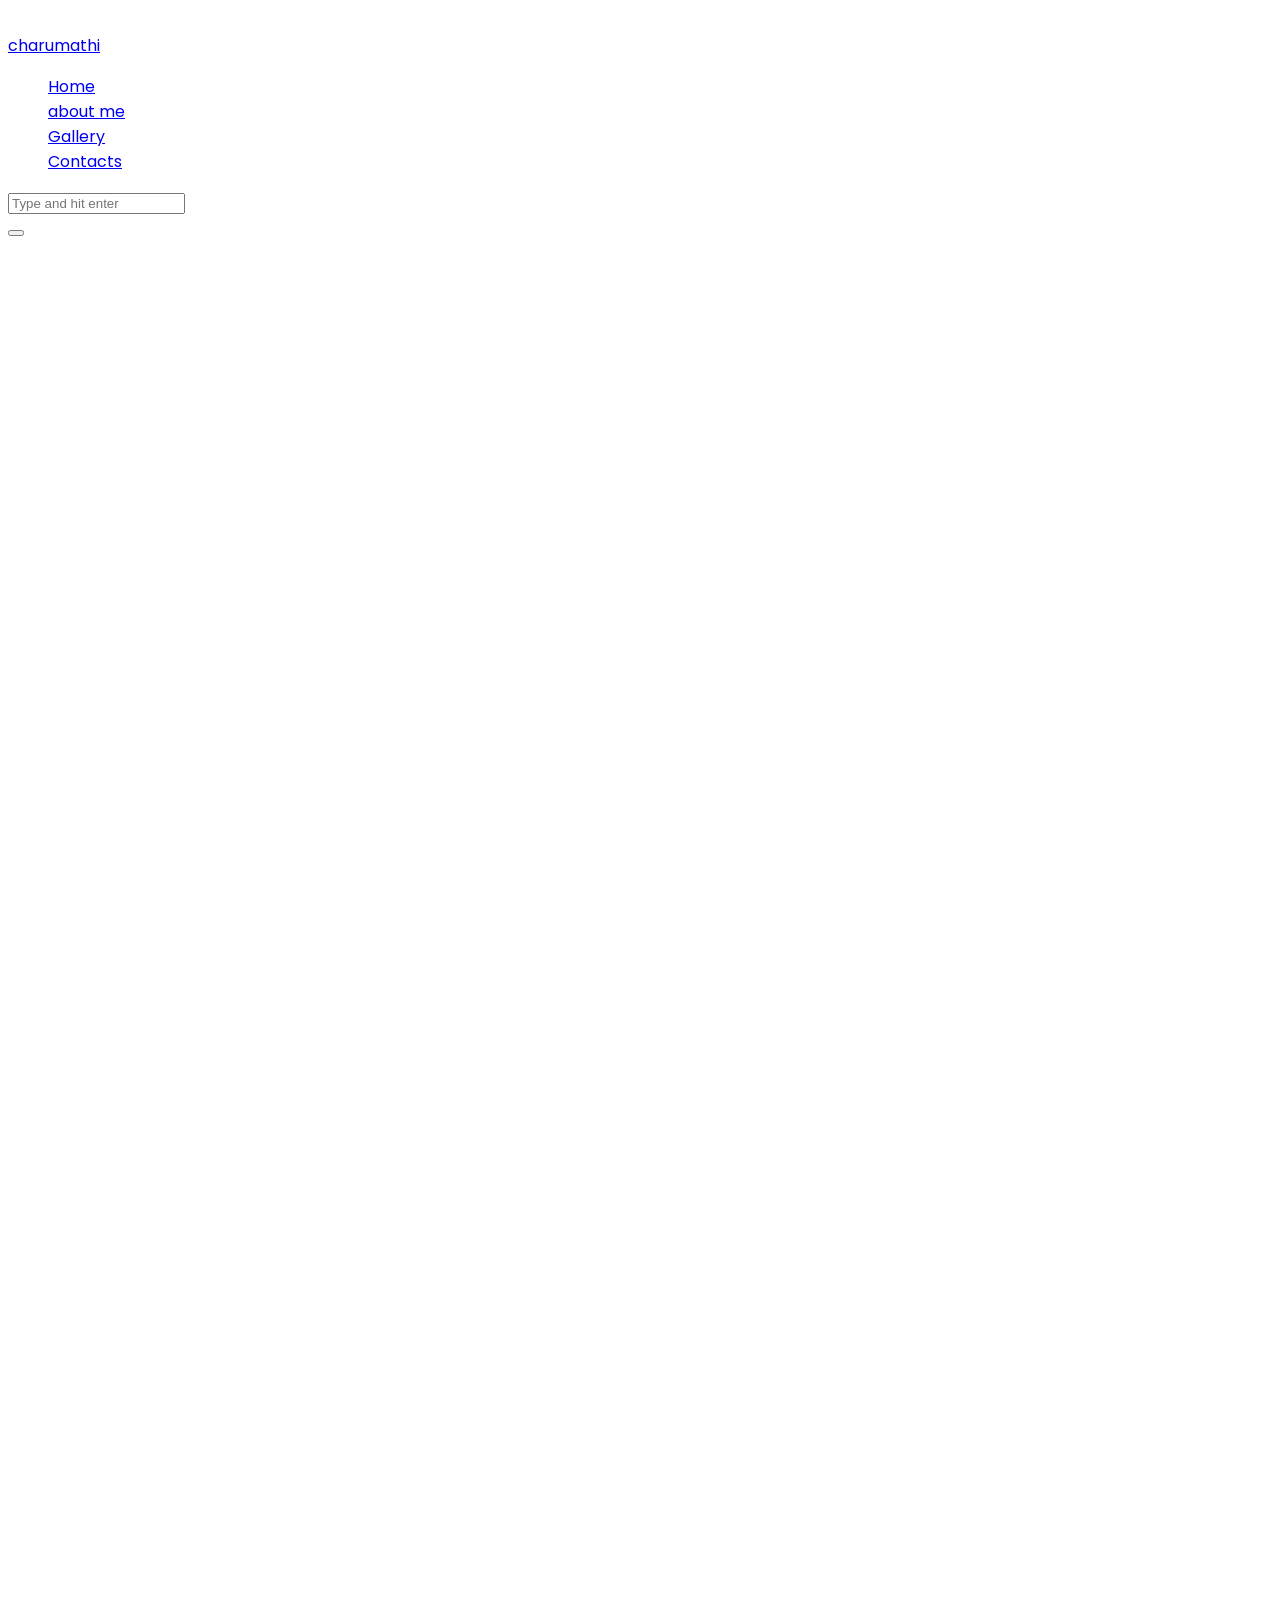
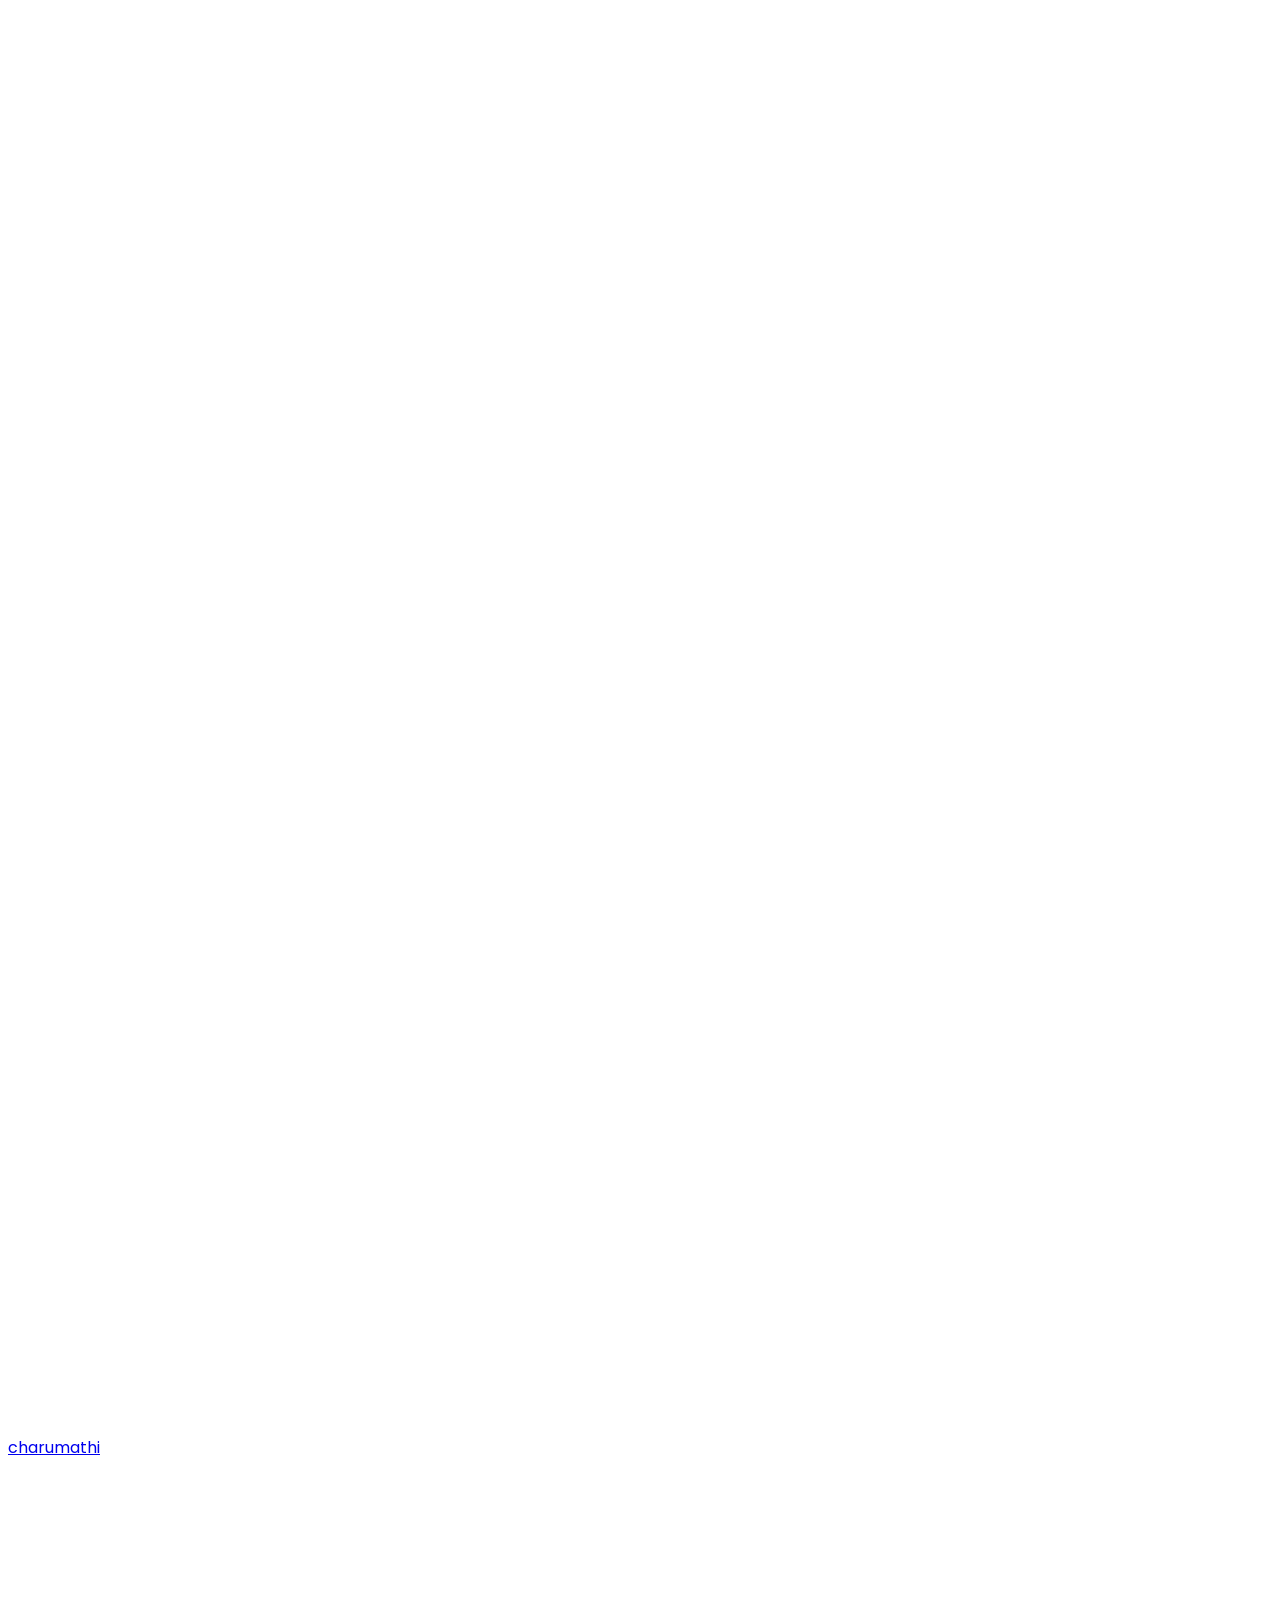
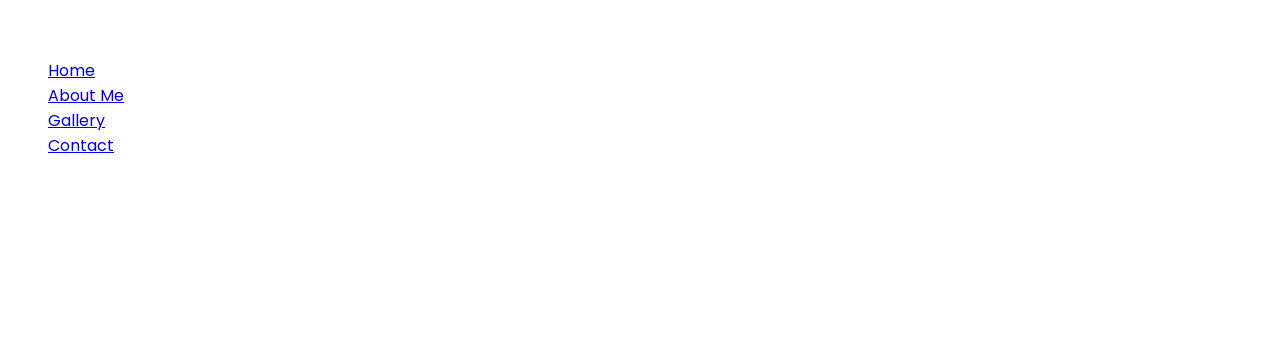
==== about.html @ 085cdea9 "Add files via upload" ====
<!doctype html>
<html lang="en-US">


<!-- Mirrored from promo-theme.com/mato/about-me/ by HTTrack Website Copier/3.x [XR&CO'2014], Mon, 19 Jun 2023 06:17:48 GMT -->
<!-- Added by HTTrack --><meta http-equiv="content-type" content="text/html;charset=UTF-8" /><!-- /Added by HTTrack -->
<head>
  <meta charset="UTF-8">
  <meta name="viewport" content="width=device-width, initial-scale=1">
  <link rel="profile" href="http://gmpg.org/xfn/11">

  <title>About Me &#8211; Mato</title>
<link rel='dns-prefetch' href='http://fonts.googleapis.com/' />
<link rel='dns-prefetch' href='http://s.w.org/' />
<link rel='preconnect' href='https://fonts.gstatic.com/' crossorigin />
<link rel="alternate" type="application/rss+xml" title="Mato &raquo; Feed" href="../feed/index.html" />
<link rel="alternate" type="application/rss+xml" title="Mato &raquo; Comments Feed" href="../comments/feed/index.html" />
		<script>
			window._wpemojiSettings = {"baseUrl":"https:\/\/s.w.org\/images\/core\/emoji\/13.0.1\/72x72\/","ext":".png","svgUrl":"https:\/\/s.w.org\/images\/core\/emoji\/13.0.1\/svg\/","svgExt":".svg","source":{"concatemoji":"https:\/\/promo-theme.com\/mato\/wp-includes\/js\/wp-emoji-release.min.js?ver=5.6.11"}};
			!function(e,a,t){var n,r,o,i=a.createElement("canvas"),p=i.getContext&&i.getContext("2d");function s(e,t){var a=String.fromCharCode;p.clearRect(0,0,i.width,i.height),p.fillText(a.apply(this,e),0,0);e=i.toDataURL();return p.clearRect(0,0,i.width,i.height),p.fillText(a.apply(this,t),0,0),e===i.toDataURL()}function c(e){var t=a.createElement("script");t.src=e,t.defer=t.type="text/javascript",a.getElementsByTagName("head")[0].appendChild(t)}for(o=Array("flag","emoji"),t.supports={everything:!0,everythingExceptFlag:!0},r=0;r<o.length;r++)t.supports[o[r]]=function(e){if(!p||!p.fillText)return!1;switch(p.textBaseline="top",p.font="600 32px Arial",e){case"flag":return s([127987,65039,8205,9895,65039],[127987,65039,8203,9895,65039])?!1:!s([55356,56826,55356,56819],[55356,56826,8203,55356,56819])&&!s([55356,57332,56128,56423,56128,56418,56128,56421,56128,56430,56128,56423,56128,56447],[55356,57332,8203,56128,56423,8203,56128,56418,8203,56128,56421,8203,56128,56430,8203,56128,56423,8203,56128,56447]);case"emoji":return!s([55357,56424,8205,55356,57212],[55357,56424,8203,55356,57212])}return!1}(o[r]),t.supports.everything=t.supports.everything&&t.supports[o[r]],"flag"!==o[r]&&(t.supports.everythingExceptFlag=t.supports.everythingExceptFlag&&t.supports[o[r]]);t.supports.everythingExceptFlag=t.supports.everythingExceptFlag&&!t.supports.flag,t.DOMReady=!1,t.readyCallback=function(){t.DOMReady=!0},t.supports.everything||(n=function(){t.readyCallback()},a.addEventListener?(a.addEventListener("DOMContentLoaded",n,!1),e.addEventListener("load",n,!1)):(e.attachEvent("onload",n),a.attachEvent("onreadystatechange",function(){"complete"===a.readyState&&t.readyCallback()})),(n=t.source||{}).concatemoji?c(n.concatemoji):n.wpemoji&&n.twemoji&&(c(n.twemoji),c(n.wpemoji)))}(window,document,window._wpemojiSettings);
		</script>
		<style>
img.wp-smiley,
img.emoji {
	display: inline !important;
	border: none !important;
	box-shadow: none !important;
	height: 1em !important;
	width: 1em !important;
	margin: 0 .07em !important;
	vertical-align: -0.1em !important;
	background: none !important;
	padding: 0 !important;
}
</style>
	<link rel='stylesheet' id='wp-block-library-css'  href='css/style.minfd54.css' media='all' />
<link rel='stylesheet' id='wc-block-vendors-style-css'  href='css/vendors-stylecce7.css' media='all' />
<link rel='stylesheet' id='wc-block-style-css'  href='css/stylecce7.css' media='all' />
<link rel='stylesheet' id='contact-form-7-css'  href='css/styles91d5.css' media='all' />
<style id='woocommerce-inline-inline-css'>
.woocommerce form .form-row .required { visibility: visible; }
</style>
<link rel='stylesheet' id='mato-icons-css'  href='css/iconfontfd54.css' media='all' />
<link rel='stylesheet' id='js_composer_front-css'  href='css/js_composer.min31dc.css' media='all' />
<link rel="preload" as="style" href="https://fonts.googleapis.com/css?family=Poppins:300,400,500,600,700&amp;display=swap&amp;ver=1591188280" />
<link rel="stylesheet" href="https://fonts.googleapis.com/css?family=Poppins:300,400,500,600,700&amp;display=swap&amp;ver=1591188280" media="print" onload="this.media='all'"><noscript>
<link rel="stylesheet" href="https://fonts.googleapis.com/css?family=Poppins:300,400,500,600,700&amp;display=swap&amp;ver=1591188280" /></noscript>
<link rel='stylesheet' id='fontawesome-css'  href='css/fontawesome.minfd54.css' media='all' />
<link rel='stylesheet' id='mato-style-css'  href='css/stylefd54.css' media='all' />
<link rel='stylesheet' id='mato-main-style-css'  href='css/mainfd54.css' media='all' />
<link rel='stylesheet' id='woocommerce-general-css'  href='css/woocommercefd54.css' media='all' />
<link rel='stylesheet' id='woocommerce-layout-css'  href='css/woocommerce-layoutfd54.css' media='all' />
<link rel='stylesheet' id='woocommerce-smallscreen-css'  href='css/woocommerce-smallscreenfd54.css' media='all' />
<link rel='stylesheet' id='select2-css'  href='css/select2fd54.css' media='all' />
<link rel='stylesheet' id='photoswipe-css'  href='css/photoswipe.css' media='all' />
<link rel='stylesheet' id='pt-addons-css'  href='css/pt-addonsfd54.css' media='all' />
<script src='js/jquery-1.12.4.minb8ff.js' id='jquery-core-js'></script>
<script src='js/jquery-migrate.min330a.js' id='jquery-migrate-js'></script>
<script id='cookie-law-info-js-extra'>
/* <![CDATA[ */
var Cli_Data = {"nn_cookie_ids":[],"cookielist":[],"non_necessary_cookies":{"necessary":[],"non-necessary":[]},"ccpaEnabled":"","ccpaRegionBased":"","ccpaBarEnabled":"","ccpaType":"gdpr","js_blocking":"","custom_integration":"","triggerDomRefresh":""};
var cli_cookiebar_settings = {"animate_speed_hide":"500","animate_speed_show":"500","background":"#FFF","border":"#b1a6a6c2","border_on":"","button_1_button_colour":"#000","button_1_button_hover":"#000000","button_1_link_colour":"#fff","button_1_as_button":"1","button_1_new_win":"","button_2_button_colour":"#333","button_2_button_hover":"#292929","button_2_link_colour":"#444","button_2_as_button":"","button_2_hidebar":"","button_3_button_colour":"#000","button_3_button_hover":"#000000","button_3_link_colour":"#fff","button_3_as_button":"1","button_3_new_win":"","button_4_button_colour":"#000","button_4_button_hover":"#000000","button_4_link_colour":"#fff","button_4_as_button":"1","font_family":"inherit","header_fix":"","notify_animate_hide":"1","notify_animate_show":"","notify_div_id":"#cookie-law-info-bar","notify_position_horizontal":"right","notify_position_vertical":"bottom","scroll_close":"","scroll_close_reload":"","accept_close_reload":"","reject_close_reload":"","showagain_tab":"","showagain_background":"#fff","showagain_border":"#000","showagain_div_id":"#cookie-law-info-again","showagain_x_position":"100px","text":"#000","show_once_yn":"","show_once":"10000","logging_on":"","as_popup":"","popup_overlay":"1","bar_heading_text":"","cookie_bar_as":"banner","popup_showagain_position":"bottom-right","widget_position":"left"};
var log_object = {"ajax_url":"https:\/\/promo-theme.com\/mato\/wp-admin\/admin-ajax.php"};
/* ]]> */
</script>
<script src='js/jquery.blockUI.min44fd.js' id='jquery-blockui-js'></script>
<script id='wc-add-to-cart-js-extra'>
/* <![CDATA[ */
var wc_add_to_cart_params = {"ajax_url":"\/mato\/wp-admin\/admin-ajax.php","wc_ajax_url":"\/mato\/?wc-ajax=%%endpoint%%","i18n_view_cart":"View cart","cart_url":"https:\/\/promo-theme.com\/mato\/cart\/","is_cart":"","cart_redirect_after_add":"no"};
/* ]]> */
</script>
<script src='js/add-to-cart.minaead.js' id='wc-add-to-cart-js'></script>
<script src='js/woocommerce-add-to-cart31dc.js' id='vc_woocommerce-add-to-cart-js-js'></script>
<script id='zilla-likes-js-extra'>
/* <![CDATA[ */
var zilla_likes = {"ajaxurl":"https:\/\/promo-theme.com\/mato\/wp-admin\/admin-ajax.php"};
/* ]]> */
</script>
<script src='js/zilla-likesfd54.js' id='zilla-likes-js'></script>
<link rel="https://api.w.org/" href="json/index.html" />
<link rel="alternate" type="application/json" href="json/551.json" /><link rel="EditURI" type="application/rsd+xml" title="RSD" href="../xmlrpc0db0.php?rsd" />
<link rel="wlwmanifest" type="application/wlwmanifest+xml" href="json/wlwmanifest.xml" /> 
<meta name="generator" content="WordPress 5.6.11" />
<meta name="generator" content="WooCommerce 5.0.3" />
<link rel="canonical" href="index.html" />
<link rel='shortlink' href='../indexa379.html?p=575' />
<link rel="alternate" type="application/json+oembed" href="json/embed6490.json" />
<link rel="alternate" type="text/xml+oembed" href="json/embed17ae?url=https%3A%2F%2Fpromo-theme.com%2Fmato%2Fabout-me%2F&amp;format=xml" />
<meta name="framework" content="Redux 4.1.24" />	<noscript><style>.woocommerce-product-gallery{ opacity: 1 !important; }</style></noscript>
				<script>
				var cli_flush_cache = true;
			</script>
<meta name="generator" content="Powered by WPBakery Page Builder - drag and drop page builder for WordPress."/>
<style id="mato_theme-dynamic-css" title="dynamic-css" class="redux-options-output">.site-header .site-logo{width:52px;}body{font-family:Poppins;font-weight:400;font-style:normal;color:#fff;font-size:16px;font-display:swap;}h1, .h1{font-family:Poppins;font-weight:700;font-style:normal;font-size:60px;font-display:swap;}h2, .h2{font-family:Poppins;font-weight:700;font-style:normal;font-size:48px;font-display:swap;}h3, .h3{font-family:Poppins;font-weight:700;font-style:normal;font-size:36px;font-display:swap;}h4, .h4{font-family:Poppins;font-weight:700;font-style:normal;font-size:30px;font-display:swap;}h5, .h5{font-family:Poppins;font-weight:700;font-style:normal;font-size:24px;font-display:swap;}h6, .h6{font-family:Poppins;font-weight:700;font-style:normal;font-size:18px;font-display:swap;}.site-footer .site-logo{width:54px;}</style><style data-type="vc_shortcodes-custom-css">.vc_custom_1557731367976{padding-top: 80px !important;padding-bottom: 30px !important;}.vc_custom_1557731499313{background-image: url(../wp-content/uploads/2019/04/bg21e35.jpg?id=39) !important;}.vc_custom_1557732310868{padding-top: 50px !important;padding-bottom: 80px !important;}.vc_custom_1557730326086{margin-top: 0px !important;margin-bottom: 0px !important;}.vc_custom_1557730420836{margin-top: 0px !important;margin-bottom: 0px !important;}.vc_custom_1557731286059{margin-top: 30px !important;margin-bottom: 45px !important;}.vc_custom_1557731626256{padding-top: 0px !important;}.vc_custom_1557731927738{margin-top: -35px !important;margin-bottom: 45px !important;}</style><noscript><style> .wpb_animate_when_almost_visible { opacity: 1; }</style></noscript></head>

<body class="page-template page-template-template-landing page-template-template-landing-php page page-id-575 theme-mato woocommerce-no-js dark-scheme preloader-true header-container header-light header-logo-left header-space-false right-click-disable-false popup-download-link-true mobile-images-false project-image-download-false custom-cursor-false unknown windows wpb-js-composer js-comp-ver-6.6.0 vc_responsive">
  <svg class="hidden" width="0" height="0">
    <symbol id="dotted-circle" viewBox="0 0 120 120" xmlns="http://www.w3.org/2000/svg">
      <circle id="layer-name" cx="60" cy="60"  r="58"/>
    </symbol>
  </svg>
  <div id="page" >
          <div class="preloader-area">
        <div class="preloader-folding-cube">
          <div class="preloader-cube1 preloader-cube"></div>
          <div class="preloader-cube2 preloader-cube"></div>
          <div class="preloader-cube4 preloader-cube"></div>
          <div class="preloader-cube3 preloader-cube"></div>
        </div>
      </div>
	  <div class="site-header light-color">
        <div class="container">
          <div class="row align-items-center justify-content-between">
            <div class="logo-block col-auto">
              <div class="site-logo"><a class="navbar-brand" href="index.html">charumathi </a></div>
            </div>
            <div class="right col-auto">
                              <nav class="navigation visible_menu">
                  <ul id="menu-navigation" class="menu">
					<li id="menu-item-602" class="menu-item menu-item-type-custom menu-item-object-custom menu-item-home menu-item-has-children menu-item-602"><a href="index.html" aria-current="page"><span>Home</span></a>
                    </li>
                    <li id="menu-item-630" class="menu-item menu-item-type-custom menu-item-object-custom menu-item-has-children current-menu-item current_page_item menu-item-630"><a href="about.html" aria-current="page"><span>about me</span></a>
                    </li>
                    <li id="menu-item-632" class="menu-item menu-item-type-custom menu-item-object-custom menu-item-has-children menu-item-632"><a href="gallery.html"><span>Gallery</span></a>
                    </li>
                    <li id="menu-item-637" class="menu-item menu-item-type-custom menu-item-object-custom menu-item-has-children menu-item-637"><a href="contact.html"><span>Contacts</span></a>
                    </li>
                  </ul>                         
				              </nav>
                <div class="nav-butter visible_menu" data-magic-cursor="link-small"><span></span><span></span><span></span></div>
                          </div>
          </div>
        </div>
      </div>
          <div class="search-popup">
        <div class="close essential-set-multiply"></div>
        <div class="form-block"><form role="search" method="get" class="searchform" action="https://promo-theme.com/mato/" >
  <div><input type="text" value="" placeholder="Type and hit enter" name="s" class="input" /></div>
  <button type="submit" class="searchsubmit" value=""><i class="base-icon-magnifying-glass"></i></button>
</form></div>
      </div>
    
    <div class="header-space"></div>
      <main class="main-container">
      <div class="container">

        <div data-vc-full-width="true" data-vc-full-width-init="false" class="vc_row wpb_row vc_row-fluid vc_custom_1557731367976 vc_row-5cd91301e00f7 vc_row-o-full-height vc_row-o-columns-middle vc_row-flex">
    <div class="bg-overlay">
                        <div class="image" data-parallax="true" style="background-image: url(uploads/bg31.jpeg)" data-position-y="center" data-speed="0.8"></div>
                            </div>

    <div class="wpb_column vc_column_container vc_col-sm-12 vc_row-64904009d052c"><div class="vc_column-inner "><div class="wpb_wrapper">      <div class="heading-block heading-5cd913fe07ec0 tal h-h1 vc_custom_1557730326086">
                  <h1 class="h"><span>Charumathi</span></h1>
              </div>
          <div class="heading-block heading-5cd9145db03d0 tal h-h2 vc_custom_1557730420836">
                  <h2 class="h">Theater and Film Actor</h2>
              </div>
              
        <div class="vc_row wpb_row vc_inner vc_row-fluid"><div class="wpb_column vc_column_container vc_col-sm-12 vc_col-lg-6 vc_col-md-8"><div class="vc_column-inner"><div class="wpb_wrapper">    <div class="num-box-items num-box-5cd91568aefa7 row">
          <div class="num-box num-box-item-5cd914ce4505a  col-12 col-md-4">
      <div class="number">
        24              </div>
              <div class="title">Age</div>
          </div>
		  <div class="num-box num-box-item-5cd914e26f16c  col-12 col-md-4">
			<div class="number">
			  69</div>
					<div class="title">Weight</div>
				</div>
        <div class="num-box num-box-item-5cd914da71114  col-12 col-md-4">
      <div class="number">
        5.10           </div>
              <div class="title">Height</div>
          </div>
        
        </div>
    </div></div></div></div></div></div></div></div><div class="vc_row-full-width vc_clearfix"></div><div data-vc-full-width="true" data-vc-full-width-init="false" class="vc_row wpb_row vc_row-fluid vc_custom_1557731499313 vc_row-5cd9186f054c6 vc_row-has-fill">
    <div class="bg-overlay">
              <div class="color"></div>
          </div>

    <div class="wpb_column vc_column_container vc_col-sm-12 vc_row-5cd9192671473"><div class="vc_column-inner vc_custom_1557731626256"><div class="wpb_wrapper">							<div class="portfolio-carousel-style2 portfolio-5cd918d6add2f vc_custom_1557731927738 popup-gallery">
					<div class="content">
													<div class="heading-block">
								<h3 class="h">My List<br />
Of Films<br />
&amp; Plays</h3>
							</div>
													<div class="nav">
								<div class="prev base-icon-back" data-magic-cursor="link-small"></div>
								<div class="next base-icon-next-1" data-magic-cursor="link-small"></div>
							</div>
											</div>
					<div class="slider-block swiper-container">
						<div class="swiper-wrapper">
									<article class=" category-action-movie popup-item swiper-slide">
			<div class="portfolio-item post-357 fw-portfolio type-fw-portfolio status-publish has-post-thumbnail hentry fw-portfolio-category-action-movie">
				<div class="img-block">
											<div class="img" style="background-image: url(uploads/poster2.jpg)"></div>
									</div>
				<div class="content">
					<h5 class="h">Kadhal Kanna</h5>
					<div class="meta">2020, Lead Role</div>
				</div>
				</div>
		</article>
				<article class=" category-action-movie popup-item swiper-slide">
			<div class="portfolio-item post-361 fw-portfolio type-fw-portfolio status-publish has-post-thumbnail hentry fw-portfolio-category-action-movie">
				<div class="img-block">
											<div class="img" style="background-image: url(uploads/poster1.jpg)"></div>
									</div>
				<div class="content">
					<h5 class="h">Rage</h5>
					<div class="meta">2020, Lead Role</div>
				</div>			</div>
		</article>
				<article class=" category-drama popup-item swiper-slide">
			<div class="portfolio-item post-363 fw-portfolio type-fw-portfolio status-publish has-post-thumbnail hentry fw-portfolio-category-drama">
				<div class="img-block">
											<div class="img" style="background-image: url(uploads/poster3.jpg)"></div>
									</div>
				<div class="content">
					<h5 class="h">Kannodu Pesava</h5>
					<div class="meta">2023, Lead Role</div>
				</div>
				</div>
		</article>
				<article class=" category-historical-film popup-item swiper-slide">
			<div class="portfolio-item post-365 fw-portfolio type-fw-portfolio status-publish has-post-thumbnail hentry fw-portfolio-category-historical-film">
				<div class="img-block">
											<div class="img" style="background-image: url(uploads/poster4.jpg)"></div>
									</div>
				<div class="content">
					<h5 class="h">Aaha Kalyanam</h5>
					<div class="meta">2023, Personal Assistant</div>
				</div>
				</div>
		</article>
				<article class=" category-drama popup-item swiper-slide">
			<div class="portfolio-item post-367 fw-portfolio type-fw-portfolio status-publish has-post-thumbnail hentry fw-portfolio-category-drama">
				<div class="img-block">
											<div class="img" style="background-image: url(uploads/poster5.jpg)"></div>
									</div>
				<div class="content">
					<h5 class="h">Eeramana Rojave 2</h5>
					<div class="meta">2023, Friend Role</div>
				</div>
				</div>
		</article>
				<article class=" category-historical-film popup-item swiper-slide">
			<div class="portfolio-item post-370 fw-portfolio type-fw-portfolio status-publish has-post-thumbnail hentry fw-portfolio-category-historical-film">
				<div class="img-block">
											<div class="img" style="background-image: url(uploads/poster6.jpg)"></div>
									</div>
				<div class="content">
					<h5 class="h">Pudhu Pudhu Arthangal</h5>
					<div class="meta">2022, Friend Role</div>
				</div>
				</div>
		</article>
		<article class=" category-historical-film popup-item swiper-slide">
			<div class="portfolio-item post-370 fw-portfolio type-fw-portfolio status-publish has-post-thumbnail hentry fw-portfolio-category-historical-film">
				<div class="img-block">
											<div class="img" style="background-image: url(uploads/poster7.jpg)"></div>
									</div>
				<div class="content">
					<h5 class="h">Kanmani Anbodu Kadhalan</h5>
					<div class="meta">2021, Friend Role</div>
				</div>
				</div>
		</article>
								</div>
					</div>
				</div>
						</div></div></div></div><div class="vc_row-full-width vc_clearfix"></div><div class="vc_row wpb_row vc_row-fluid vc_custom_1557732310868 vc_row-5cd91bd136ebc"><div class="wpb_column vc_column_container vc_col-sm-12 vc_row-64904009d55e3"><div class="vc_column-inner "><div class="wpb_wrapper">    <div class="testimonials-block testimonials-items-5cd91b3c29741 testimonials-block-style4">
              <div class="prev base-icon-back" data-magic-cursor="link-small"></div>
        <div class="next base-icon-next-1" data-magic-cursor="link-small"></div>
            <div class="swiper-container" data-magic-cursor="link-w-text" data-magic-cursor-text="Drag">
        <div class="swiper-wrapper">
              <div class="testimonials-item swiper-slide testimonials-item-5cd91b506ddf3">
                        <blockquote>There's nothing more boring than unintelligent actors, because all they have to talk about is themselves and acting. There have to be other things.</blockquote>
          </div>
        <div class="testimonials-item swiper-slide testimonials-item-5ee8603f6836a">
                        <blockquote>All an actor has is their blind faith that they are who they say they are today, in any scene.</blockquote>
          </div>
        <div class="testimonials-item swiper-slide testimonials-item-5ee8604358251">
                        <blockquote>With any part you play, there is a certain amount of yourself in it. There has to be, otherwise, it’s just not acting. It’s lying.</blockquote>
          </div>
            </div>
      </div>
    </div>
    </div></div></div></div><div data-vc-full-width="true" data-vc-full-width-init="false" data-vc-stretch-content="true" class="vc_row wpb_row vc_row-fluid vc_row-5cd91d0a2b257 vc_row-no-padding"><div class="wpb_column vc_column_container vc_col-sm-12 vc_row-64904009d5f7f"><div class="vc_column-inner "><div class="wpb_wrapper">    <div class="video-block video-block-5cd91c4788e32 fix-height light-color" style="height: 545px;">
      
    <div class="bg-overlay">
                        <div class="image" data-parallax="true" style="background-image: url(uploads/about2.JPG)" data-position-y="center" data-speed="0.2"></div>
                                <div class="color"></div>
          </div>
    </div>
    </div></div></div></div><div class="vc_row-full-width vc_clearfix"></div>

      </div>
    </main>
        <footer class="site-footer">
      <div class="container">
        <div class="row">
          <div class="col-12 col-sm-6 col-md-4 col-lg-4">
            <div class="site-logo"><a class="navbar-brand" href="index.html">charumathi </a></div>
                          <div id="black-studio-tinymce-2" class="widget widget_black_studio_tinymce"><div class="textwidget"><p style="margin-top: 0; font-size: 14px; line-height: 24px; max-width: 325px">I need to go were people are serious about acting.</p>
</div></div><div class="social-links-widget widget"><div class="social-links"><a href="https://www.facebook.com/charu.sakthivel.7" target="_self"><i class="fab fa-facebook-f"></i></a><a href="https://www.instagram.com/_charu__sakthivel/" target="_self"><i class="fab fa-instagram"></i></a></div></div>                          <div class="copyright">© Developed by Hariharasuthan</div>
                      </div>
                      <div class="col-12 col-sm-6 col-md-4 col-lg-2">
						<div id="nav_menu-2" class="widget widget_nav_menu"><h6 class="widget-title">Links</h6><div class="menu-footer-links-1-container"><ul id="menu-footer-links-1" class="menu">
							<li id="menu-item-1364" class="menu-item menu-item-type-post_type menu-item-object-page menu-item-630"><a href="index.html">Home</a></li>
							<li id="menu-item-1363" class="menu-item menu-item-type-post_type menu-item-object-page  current-menu-ancestor current-menu-parent menu-item-has-children menu-item-1363"><a href="about.html">About Me</a></li>
			<li id="menu-item-1363" class="menu-item menu-item-type-post_type menu-item-object-page menu-item-1363"><a href="gallery.html">Gallery</a></li>
			<li id="menu-item-1362" class="menu-item menu-item-type-post_type menu-item-object-page menu-item-1362"><a href="contact.html">Contact</a></li>
			</ul></div></div>            </div>
                      <div class="col-12 col-sm-6 col-md-4 col-lg-2">
                      </div>
                      <div class="col-12 col-sm-6 col-md-4 col-lg">
              <div id="custom_html-2" class="widget_text widget widget_custom_html"><h6 class="widget-title">Contact Us</h6><div class="textwidget custom-html-widget"><div class="contact-row"><i class="base-icon-phone-call"></i><span>+91 9487759201</span></div>
<div class="contact-row"><i class="base-icon-envelope"></i><span>charumathi9898@gmail.com</span></div>
<div class="contact-row"><i class="base-icon-placeholder"></i><span>Tambaram, Chennai(600059)</span></div></div></div>            </div>
                  </div>
      </div>
    </footer>
</div>
<div class="cli-modal-backdrop cli-fade cli-settings-overlay"></div>
<div class="cli-modal-backdrop cli-fade cli-popupbar-overlay"></div>
<!--googleon: all--><script type="text/html" id="wpb-modifications"></script>	<script>
		(function () {
			var c = document.body.className;
			c = c.replace(/woocommerce-no-js/, 'woocommerce-js');
			document.body.className = c;
		})()
	</script>
	<link rel='stylesheet' id='pt-inline-css'  href='css/pt-inlinefd54.css' media='all' />
<style id='pt-inline-inline-css'>
.heading-5cd913fe07ec0 .h{font-size:72px}
.vc_row-5cd9186f054c6 .bg-overlay .color{opacity:0.7}
.video-block-5cd91c4788e32 .bg-overlay .color{opacity:0.5}
</style>
<link rel='stylesheet' id='swiper-css'  href='css/swiper268f.css' media='all' />
<script src='js/wp-polyfill.min89b1.js' id='wp-polyfill-js'></script>
<script id='wp-polyfill-js-after'>
( 'fetch' in window ) || document.write( '<script src="js/wp-polyfill-fetch.min6e0e.js"></scr' + 'ipt>' );( document.contains ) || document.write( '<script src="js/wp-polyfill-node-contains.min2e00.js"></scr' + 'ipt>' );( window.DOMRect ) || document.write( '<script src="js/wp-polyfill-dom-rect.min2e00.js"></scr' + 'ipt>' );( window.URL && window.URL.prototype && window.URLSearchParams ) || document.write( '<script src="js/wp-polyfill-url.min5aed.js"></scr' + 'ipt>' );( window.FormData && window.FormData.prototype.keys ) || document.write( '<script src="js/wp-polyfill-formdata.mine9bd.js"></scr' + 'ipt>' );( Element.prototype.matches && Element.prototype.closest ) || document.write( '<script src="js/wp-polyfill-element-closest.min4c56.js"></scr' + 'ipt>' );
</script>
<script src='js/i18n.min9e38.js' id='wp-i18n-js'></script>
<script src='js/lodash.mind1d1.js' id='lodash-js'></script>
<script id='lodash-js-after'>
window.lodash = _.noConflict();
</script>
<script src='js/url.min1703.js' id='wp-url-js'></script>
<script src='js/hooks.mina32e.js' id='wp-hooks-js'></script>
<script id='wp-api-fetch-js-translations'>
( function( domain, translations ) {
	var localeData = translations.locale_data[ domain ] || translations.locale_data.messages;
	localeData[""].domain = domain;
	wp.i18n.setLocaleData( localeData, domain );
} )( "default", { "locale_data": { "messages": { "": {} } } } );
</script>
<script src='js/api-fetch.mind210.js' id='wp-api-fetch-js'></script>
<script id='contact-form-7-js-extra'>
/* <![CDATA[ */
var wpcf7 = {"cached":"1"};
/* ]]> */
</script>
<script src='js/index91d5.js' id='contact-form-7-js'></script>
<script src='js/js.cookie.min6b25.js' id='js-cookie-js'></script>
<script id='woocommerce-js-extra'>
/* <![CDATA[ */
var woocommerce_params = {"ajax_url":"\/mato\/wp-admin\/admin-ajax.php","wc_ajax_url":"\/mato\/?wc-ajax=%%endpoint%%"};
/* ]]> */
</script>
<script src='js/woocommerce.minaead.js' id='woocommerce-js'></script>
<script id='wc-cart-fragments-js-extra'>
/* <![CDATA[ */
var wc_cart_fragments_params = {"ajax_url":"\/mato\/wp-admin\/admin-ajax.php","wc_ajax_url":"\/mato\/?wc-ajax=%%endpoint%%","cart_hash_key":"wc_cart_hash_6c7336a1c833ea51ddc6a8943ec4a1f8","fragment_name":"wc_fragments_6c7336a1c833ea51ddc6a8943ec4a1f8","request_timeout":"5000"};
/* ]]> */
</script>
<script src='js/cart-fragments.minaead.js' id='wc-cart-fragments-js'></script>
<script src='js/magic-cursor8a54.js' id='magic-cursor-js'></script>
<script src='js/isotope.pkgd.min7c45.js' id='isotope-js'></script>
<script src='js/jquery.scrollbar.min22c9.js' id='scrollbar-js'></script>
<script src='js/scripts.js' id='mato-scripts-js'></script>
<script src='js/js_composer_front.min8a54.js' id='wpb_composer_front_js-js'></script>
<script src='js/parallax.min.js' id='parallax-js'></script>
<script src='js/photoswipe.min0235.js' id='photoswipe-js'></script>
<script src='js/photoswipe-ui-default.min0235.js' id='photoswipe-ui-js'></script>
<script src='js/imagesloaded.mineda1.js' id='imagesloaded-js'></script>
<script src='js/swiper.min268f.js' id='swiper-js'></script>
<script src='js/load-posts343b.js' id='pt-load-posts-js'></script>
<script id='pt-scripts-js-extra'>
/* <![CDATA[ */
var yprm_ajax = {"url":"https:\/\/promo-theme.com\/mato\/wp-admin\/admin-ajax.php"};
/* ]]> */
</script>
<script src='js/pt-scripts8a54.js' id='pt-scripts-js'></script>
<script id='pt-scripts-js-after'>
jQuery(document).ready(function (jQuery){var $portfolio_carousel = jQuery('.portfolio-5cd918d6add2f'), portfolio_total = $portfolio_carousel.find('.swiper-slide').length, $portfolio_carousel_swiper = new Swiper($portfolio_carousel.find('.swiper-container'),{loop:true, spaceBetween:30, slidesPerView:1, autoplay:{delay:5000,}, navigation:{nextEl:$portfolio_carousel.find('.next'), prevEl:$portfolio_carousel.find('.prev'),}, breakpointsInverse:true, breakpoints:{200:{slidesPerView:1}, 576:{slidesPerView:2}, 768:{slidesPerView:3}, 992:{slidesPerView:4}, 1200:{slidesPerView:5},}})});
jQuery(document).ready(function (jQuery){var $testimonials = jQuery('.testimonials-block'), $testimonials_container = $testimonials.find('.swiper-container');if($testimonials.find('.swiper-slide').length > 1){var $testimonials_swiper = new Swiper($testimonials_container,{loop:true, spaceBetween:30, autoplay:{delay:5000,}, navigation:{nextEl:$testimonials.find('.next'), prevEl:$testimonials.find('.prev'),},})}else{$testimonials.find('[data-magic-cursor]').removeAttr('data-magic-cursor');$testimonials.find('.next').hide();$testimonials.find('.prev').hide()}});
</script>
<script src='js/wp-embed.minfd54.js' id='wp-embed-js'></script>

</body>

<!-- Mirrored from promo-theme.com/mato/about-me/ by HTTrack Website Copier/3.x [XR&CO'2014], Mon, 19 Jun 2023 06:17:51 GMT -->
</html>

<!--
Performance optimized by W3 Total Cache. Learn more: https://www.boldgrid.com/w3-total-cache/

Object Caching 281/412 objects using disk
Page Caching using disk: enhanced 
Database Caching 25/44 queries in 0.006 seconds using disk

Served from: promo-theme.com @ 2023-06-19 11:46:17 by W3 Total Cache
-->
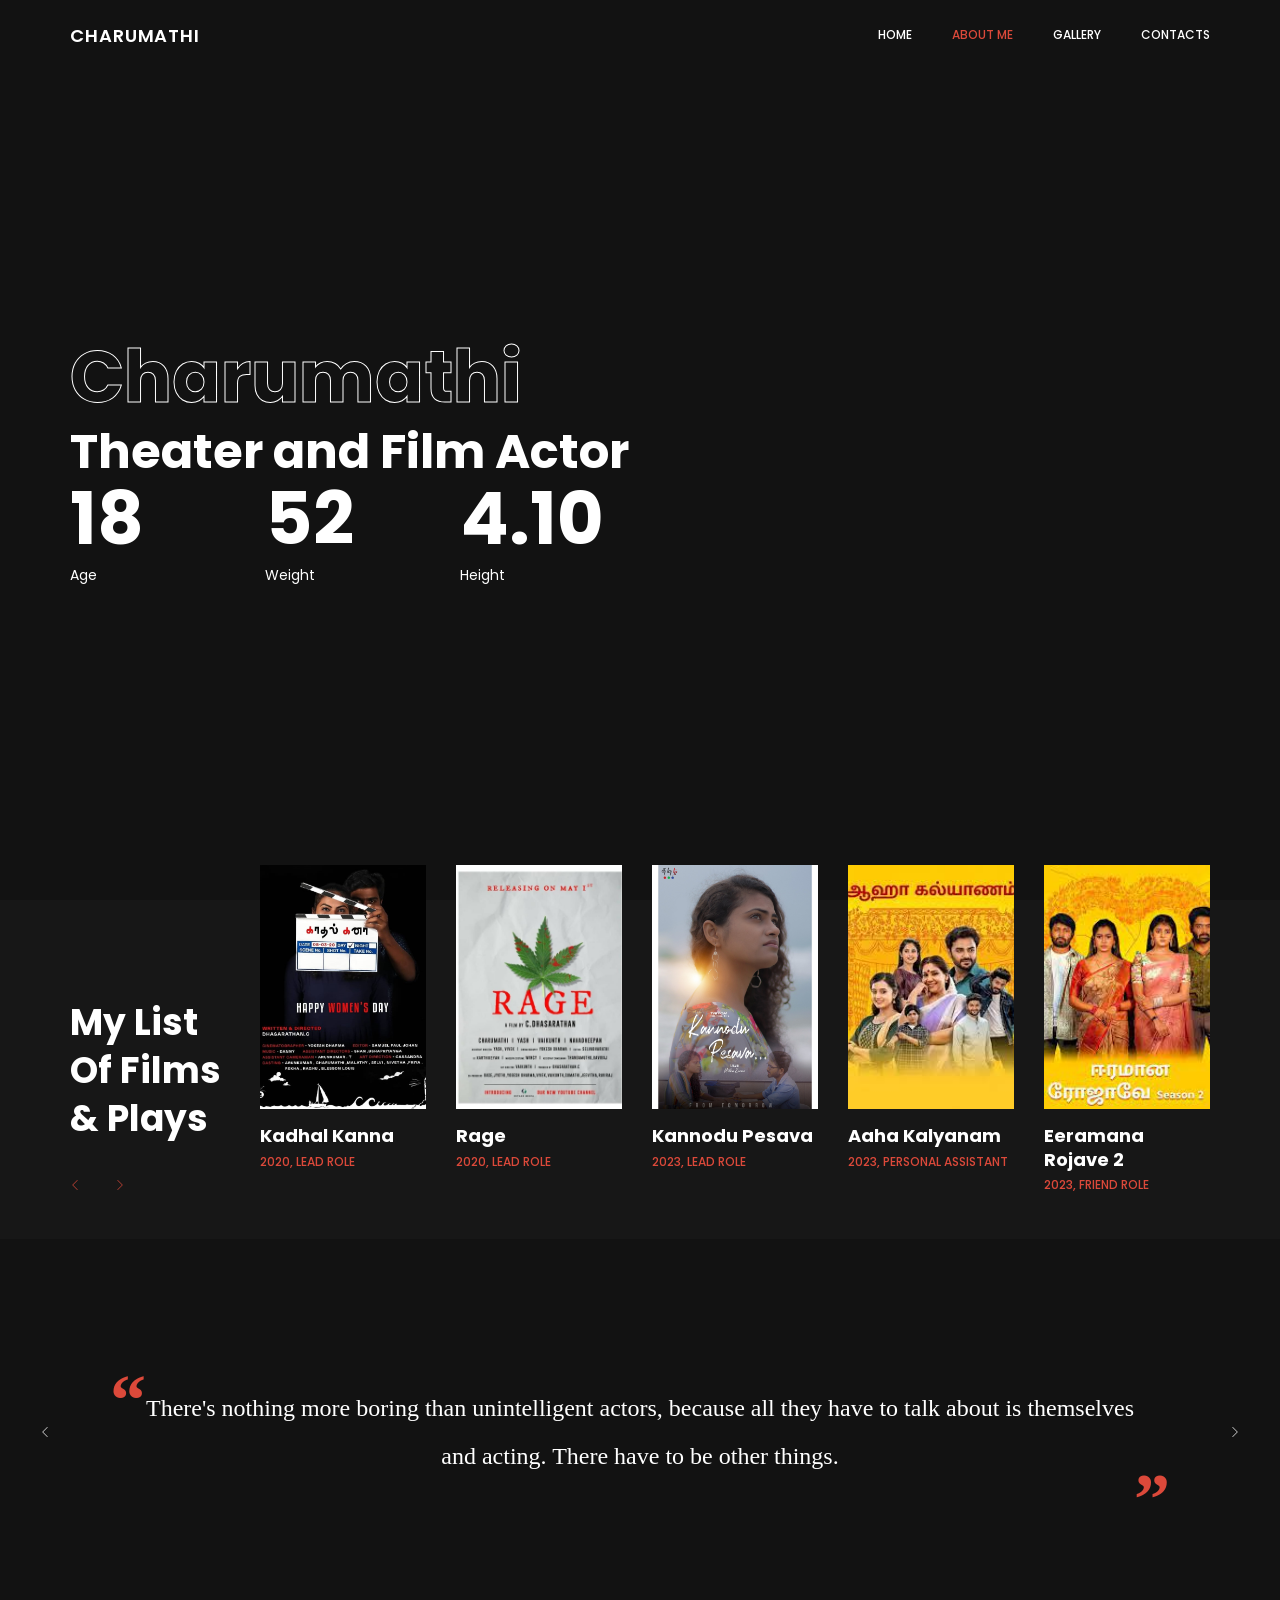
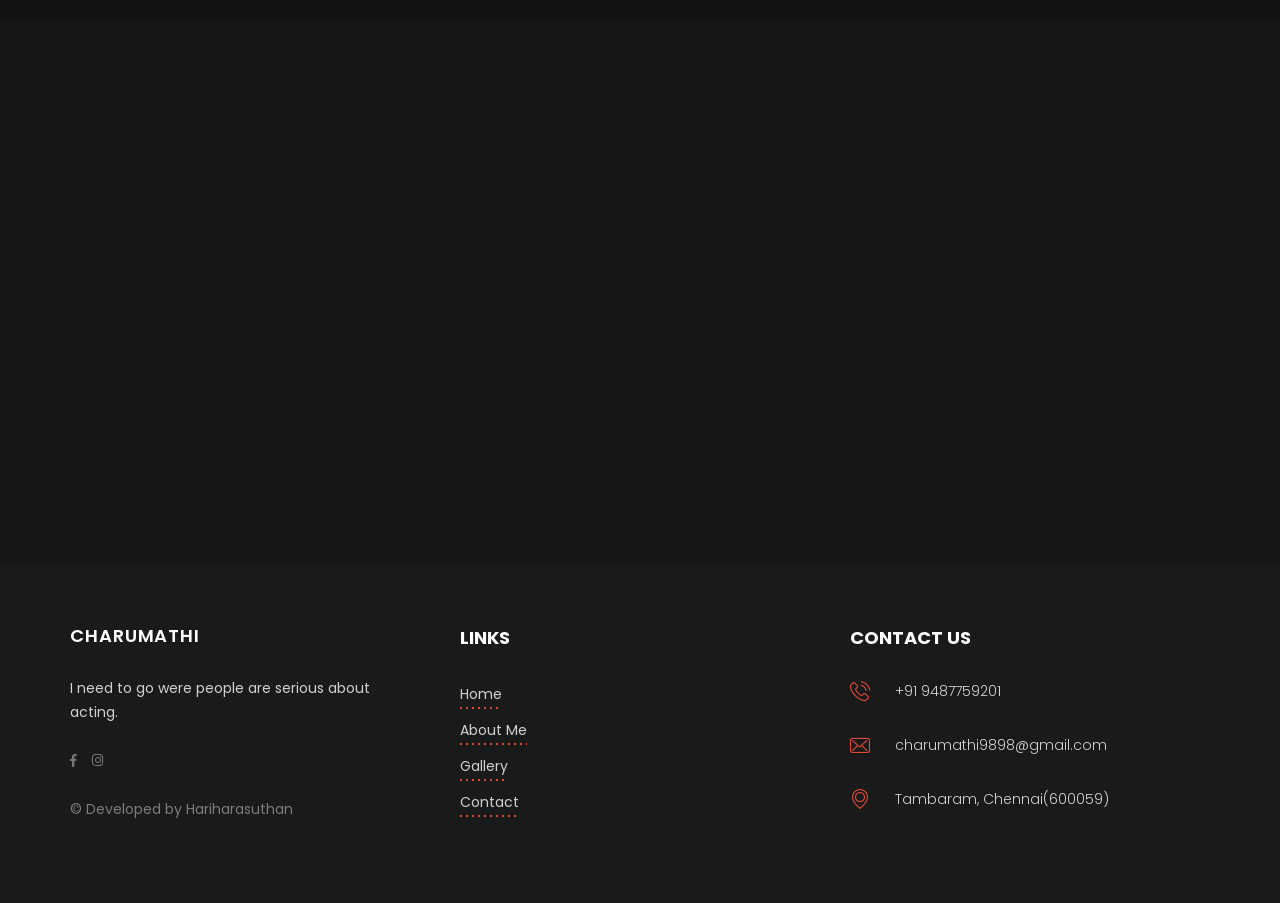
==== commit ffc257b9: "Update about.html" ====
--- a/about.html
+++ b/about.html
@@ -9,7 +9,7 @@
   <meta name="viewport" content="width=device-width, initial-scale=1">
   <link rel="profile" href="http://gmpg.org/xfn/11">
 
-  <title>About Me &#8211; Mato</title>
+  <title>About Me</title>
 <link rel='dns-prefetch' href='http://fonts.googleapis.com/' />
 <link rel='dns-prefetch' href='http://s.w.org/' />
 <link rel='preconnect' href='https://fonts.gstatic.com/' crossorigin />
@@ -415,4 +415,4 @@
 Database Caching 25/44 queries in 0.006 seconds using disk
 
 Served from: promo-theme.com @ 2023-06-19 11:46:17 by W3 Total Cache
--->+-->
--- a/css/style.minfd54.css
+++ b/css/style.minfd54.css
@@ -0,0 +1,11 @@
+:root{--wp-admin-theme-color:#007cba;--wp-admin-theme-color-darker-10:#006ba1;--wp-admin-theme-color-darker-20:#005a87}#start-resizable-editor-section{display:none}.wp-block-audio figcaption{margin-top:.5em;margin-bottom:1em}.wp-block-audio audio{width:100%;min-width:300px}.wp-block-button__link{color:#fff;background-color:#32373c;border:none;border-radius:1.55em;box-shadow:none;cursor:pointer;display:inline-block;font-size:1.125em;padding:.667em 1.333em;text-align:center;text-decoration:none;overflow-wrap:break-word}.wp-block-button__link:active,.wp-block-button__link:focus,.wp-block-button__link:hover,.wp-block-button__link:visited{color:#fff}.wp-block-button__link.aligncenter{text-align:center}.wp-block-button__link.alignright{text-align:right}.wp-block-button.is-style-squared,.wp-block-button__link.wp-block-button.is-style-squared{border-radius:0}.wp-block-button.no-border-radius,.wp-block-button__link.no-border-radius{border-radius:0!important}.is-style-outline>.wp-block-button__link,.wp-block-button__link.is-style-outline{border:2px solid}.is-style-outline>.wp-block-button__link:not(.has-text-color),.wp-block-button__link.is-style-outline:not(.has-text-color){color:#32373c}.is-style-outline>.wp-block-button__link:not(.has-background),.wp-block-button__link.is-style-outline:not(.has-background){background-color:transparent}.wp-block-buttons .wp-block-button{display:inline-block;margin-right:.5em;margin-bottom:.5em}.wp-block-buttons .wp-block-button:last-child{margin-right:0}.wp-block-buttons.alignright .wp-block-button{margin-right:0;margin-left:.5em}.wp-block-buttons.alignright .wp-block-button:first-child{margin-left:0}.wp-block-buttons.alignleft .wp-block-button{margin-left:0;margin-right:.5em}.wp-block-buttons.alignleft .wp-block-button:last-child{margin-right:0}.wp-block-button.aligncenter,.wp-block-buttons.aligncenter,.wp-block-calendar{text-align:center}.wp-block-calendar tbody td,.wp-block-calendar th{padding:.25em;border:1px solid #ddd}.wp-block-calendar tfoot td{border:none}.wp-block-calendar table{width:100%;border-collapse:collapse}.wp-block-calendar table th{font-weight:400;background:#ddd}.wp-block-calendar a{text-decoration:underline}.wp-block-calendar table caption,.wp-block-calendar table tbody{color:#40464d}.wp-block-categories.alignleft{margin-right:2em}.wp-block-categories.alignright{margin-left:2em}.wp-block-code code{white-space:pre-wrap;overflow-wrap:break-word}.wp-block-columns{display:flex;margin-bottom:1.75em;flex-wrap:wrap}@media (min-width:782px){.wp-block-columns{flex-wrap:nowrap}}.wp-block-columns.has-background{padding:1.25em 2.375em}.wp-block-columns.are-vertically-aligned-top{align-items:flex-start}.wp-block-columns.are-vertically-aligned-center{align-items:center}.wp-block-columns.are-vertically-aligned-bottom{align-items:flex-end}.wp-block-column{flex-grow:1;min-width:0;word-break:break-word;overflow-wrap:break-word}@media (max-width:599px){.wp-block-column{flex-basis:100%!important}}@media (min-width:600px) and (max-width:781px){.wp-block-column:not(:only-child){flex-basis:calc(50% - 1em)!important;flex-grow:0}.wp-block-column:nth-child(2n){margin-left:2em}}@media (min-width:782px){.wp-block-column{flex-basis:0;flex-grow:1}.wp-block-column[style*=flex-basis]{flex-grow:0}.wp-block-column:not(:first-child){margin-left:2em}}.wp-block-column.is-vertically-aligned-top{align-self:flex-start}.wp-block-column.is-vertically-aligned-center{-ms-grid-row-align:center;align-self:center}.wp-block-column.is-vertically-aligned-bottom{align-self:flex-end}.wp-block-column.is-vertically-aligned-bottom,.wp-block-column.is-vertically-aligned-center,.wp-block-column.is-vertically-aligned-top{width:100%}.wp-block-cover,.wp-block-cover-image{position:relative;background-size:cover;background-position:50%;min-height:430px;height:100%;width:100%;display:flex;justify-content:center;align-items:center;padding:1em;box-sizing:border-box}.wp-block-cover-image.has-parallax,.wp-block-cover.has-parallax{background-attachment:fixed}@supports (-webkit-overflow-scrolling:touch){.wp-block-cover-image.has-parallax,.wp-block-cover.has-parallax{background-attachment:scroll}}@media (prefers-reduced-motion:reduce){.wp-block-cover-image.has-parallax,.wp-block-cover.has-parallax{background-attachment:scroll}}.wp-block-cover-image.is-repeated,.wp-block-cover.is-repeated{background-repeat:repeat;background-size:auto}.wp-block-cover-image.has-background-dim:not([class*=-background-color]),.wp-block-cover.has-background-dim:not([class*=-background-color]){background-color:#000}.wp-block-cover-image.has-background-dim:before,.wp-block-cover.has-background-dim:before{content:"";background-color:inherit}.wp-block-cover-image.has-background-dim:not(.has-background-gradient):before,.wp-block-cover-image .wp-block-cover__gradient-background,.wp-block-cover.has-background-dim:not(.has-background-gradient):before,.wp-block-cover .wp-block-cover__gradient-background{position:absolute;top:0;left:0;bottom:0;right:0;z-index:1;opacity:.5}.wp-block-cover-image.has-background-dim.has-background-dim-10 .wp-block-cover__gradient-background,.wp-block-cover-image.has-background-dim.has-background-dim-10:not(.has-background-gradient):before,.wp-block-cover.has-background-dim.has-background-dim-10 .wp-block-cover__gradient-background,.wp-block-cover.has-background-dim.has-background-dim-10:not(.has-background-gradient):before{opacity:.1}.wp-block-cover-image.has-background-dim.has-background-dim-20 .wp-block-cover__gradient-background,.wp-block-cover-image.has-background-dim.has-background-dim-20:not(.has-background-gradient):before,.wp-block-cover.has-background-dim.has-background-dim-20 .wp-block-cover__gradient-background,.wp-block-cover.has-background-dim.has-background-dim-20:not(.has-background-gradient):before{opacity:.2}.wp-block-cover-image.has-background-dim.has-background-dim-30 .wp-block-cover__gradient-background,.wp-block-cover-image.has-background-dim.has-background-dim-30:not(.has-background-gradient):before,.wp-block-cover.has-background-dim.has-background-dim-30 .wp-block-cover__gradient-background,.wp-block-cover.has-background-dim.has-background-dim-30:not(.has-background-gradient):before{opacity:.3}.wp-block-cover-image.has-background-dim.has-background-dim-40 .wp-block-cover__gradient-background,.wp-block-cover-image.has-background-dim.has-background-dim-40:not(.has-background-gradient):before,.wp-block-cover.has-background-dim.has-background-dim-40 .wp-block-cover__gradient-background,.wp-block-cover.has-background-dim.has-background-dim-40:not(.has-background-gradient):before{opacity:.4}.wp-block-cover-image.has-background-dim.has-background-dim-50 .wp-block-cover__gradient-background,.wp-block-cover-image.has-background-dim.has-background-dim-50:not(.has-background-gradient):before,.wp-block-cover.has-background-dim.has-background-dim-50 .wp-block-cover__gradient-background,.wp-block-cover.has-background-dim.has-background-dim-50:not(.has-background-gradient):before{opacity:.5}.wp-block-cover-image.has-background-dim.has-background-dim-60 .wp-block-cover__gradient-background,.wp-block-cover-image.has-background-dim.has-background-dim-60:not(.has-background-gradient):before,.wp-block-cover.has-background-dim.has-background-dim-60 .wp-block-cover__gradient-background,.wp-block-cover.has-background-dim.has-background-dim-60:not(.has-background-gradient):before{opacity:.6}.wp-block-cover-image.has-background-dim.has-background-dim-70 .wp-block-cover__gradient-background,.wp-block-cover-image.has-background-dim.has-background-dim-70:not(.has-background-gradient):before,.wp-block-cover.has-background-dim.has-background-dim-70 .wp-block-cover__gradient-background,.wp-block-cover.has-background-dim.has-background-dim-70:not(.has-background-gradient):before{opacity:.7}.wp-block-cover-image.has-background-dim.has-background-dim-80 .wp-block-cover__gradient-background,.wp-block-cover-image.has-background-dim.has-background-dim-80:not(.has-background-gradient):before,.wp-block-cover.has-background-dim.has-background-dim-80 .wp-block-cover__gradient-background,.wp-block-cover.has-background-dim.has-background-dim-80:not(.has-background-gradient):before{opacity:.8}.wp-block-cover-image.has-background-dim.has-background-dim-90 .wp-block-cover__gradient-background,.wp-block-cover-image.has-background-dim.has-background-dim-90:not(.has-background-gradient):before,.wp-block-cover.has-background-dim.has-background-dim-90 .wp-block-cover__gradient-background,.wp-block-cover.has-background-dim.has-background-dim-90:not(.has-background-gradient):before{opacity:.9}.wp-block-cover-image.has-background-dim.has-background-dim-100 .wp-block-cover__gradient-background,.wp-block-cover-image.has-background-dim.has-background-dim-100:not(.has-background-gradient):before,.wp-block-cover.has-background-dim.has-background-dim-100 .wp-block-cover__gradient-background,.wp-block-cover.has-background-dim.has-background-dim-100:not(.has-background-gradient):before{opacity:1}.wp-block-cover-image.alignleft,.wp-block-cover-image.alignright,.wp-block-cover.alignleft,.wp-block-cover.alignright{max-width:290px;width:100%}.wp-block-cover-image:after,.wp-block-cover:after{display:block;content:"";font-size:0;min-height:inherit}@supports (position:sticky){.wp-block-cover-image:after,.wp-block-cover:after{content:none}}.wp-block-cover-image.aligncenter,.wp-block-cover-image.alignleft,.wp-block-cover-image.alignright,.wp-block-cover.aligncenter,.wp-block-cover.alignleft,.wp-block-cover.alignright{display:flex}.wp-block-cover-image .wp-block-cover__inner-container,.wp-block-cover .wp-block-cover__inner-container{width:100%;z-index:1;color:#fff}.wp-block-cover-image .wp-block-subhead:not(.has-text-color),.wp-block-cover-image h1:not(.has-text-color),.wp-block-cover-image h2:not(.has-text-color),.wp-block-cover-image h3:not(.has-text-color),.wp-block-cover-image h4:not(.has-text-color),.wp-block-cover-image h5:not(.has-text-color),.wp-block-cover-image h6:not(.has-text-color),.wp-block-cover-image p:not(.has-text-color),.wp-block-cover .wp-block-subhead:not(.has-text-color),.wp-block-cover h1:not(.has-text-color),.wp-block-cover h2:not(.has-text-color),.wp-block-cover h3:not(.has-text-color),.wp-block-cover h4:not(.has-text-color),.wp-block-cover h5:not(.has-text-color),.wp-block-cover h6:not(.has-text-color),.wp-block-cover p:not(.has-text-color){color:inherit}.wp-block-cover-image.is-position-top-left,.wp-block-cover.is-position-top-left{align-items:flex-start;justify-content:flex-start}.wp-block-cover-image.is-position-top-center,.wp-block-cover.is-position-top-center{align-items:flex-start;justify-content:center}.wp-block-cover-image.is-position-top-right,.wp-block-cover.is-position-top-right{align-items:flex-start;justify-content:flex-end}.wp-block-cover-image.is-position-center-left,.wp-block-cover.is-position-center-left{align-items:center;justify-content:flex-start}.wp-block-cover-image.is-position-center-center,.wp-block-cover.is-position-center-center{align-items:center;justify-content:center}.wp-block-cover-image.is-position-center-right,.wp-block-cover.is-position-center-right{align-items:center;justify-content:flex-end}.wp-block-cover-image.is-position-bottom-left,.wp-block-cover.is-position-bottom-left{align-items:flex-end;justify-content:flex-start}.wp-block-cover-image.is-position-bottom-center,.wp-block-cover.is-position-bottom-center{align-items:flex-end;justify-content:center}.wp-block-cover-image.is-position-bottom-right,.wp-block-cover.is-position-bottom-right{align-items:flex-end;justify-content:flex-end}.wp-block-cover-image.has-custom-content-position.has-custom-content-position .wp-block-cover__inner-container,.wp-block-cover.has-custom-content-position.has-custom-content-position .wp-block-cover__inner-container{margin:0;width:auto}.wp-block-cover__video-background{position:absolute;top:50%;left:50%;transform:translateX(-50%) translateY(-50%);width:100%;height:100%;z-index:0;-o-object-fit:cover;object-fit:cover}.wp-block-cover-image-text,.wp-block-cover-text,section.wp-block-cover-image h2{color:#fff}.wp-block-cover-image-text a,.wp-block-cover-image-text a:active,.wp-block-cover-image-text a:focus,.wp-block-cover-image-text a:hover,.wp-block-cover-text a,.wp-block-cover-text a:active,.wp-block-cover-text a:focus,.wp-block-cover-text a:hover,section.wp-block-cover-image h2 a,section.wp-block-cover-image h2 a:active,section.wp-block-cover-image h2 a:focus,section.wp-block-cover-image h2 a:hover{color:#fff}.wp-block-cover-image .wp-block-cover.has-left-content{justify-content:flex-start}.wp-block-cover-image .wp-block-cover.has-right-content{justify-content:flex-end}.wp-block-cover-image.has-left-content .wp-block-cover-image-text,.wp-block-cover.has-left-content .wp-block-cover-text,section.wp-block-cover-image.has-left-content>h2{margin-left:0;text-align:left}.wp-block-cover-image.has-right-content .wp-block-cover-image-text,.wp-block-cover.has-right-content .wp-block-cover-text,section.wp-block-cover-image.has-right-content>h2{margin-right:0;text-align:right}.wp-block-cover-image .wp-block-cover-image-text,.wp-block-cover .wp-block-cover-text,section.wp-block-cover-image>h2{font-size:2em;line-height:1.25;z-index:1;margin-bottom:0;max-width:580px;padding:.44em;text-align:center}.wp-block-embed.alignleft,.wp-block-embed.alignright,.wp-block[data-align=left]>[data-type="core/embed"],.wp-block[data-align=right]>[data-type="core/embed"]{max-width:360px;width:100%}.wp-block-embed.alignleft .wp-block-embed__wrapper,.wp-block-embed.alignright .wp-block-embed__wrapper,.wp-block[data-align=left]>[data-type="core/embed"] .wp-block-embed__wrapper,.wp-block[data-align=right]>[data-type="core/embed"] .wp-block-embed__wrapper{min-width:280px}.wp-block-embed{margin-bottom:1em}.wp-block-embed figcaption{margin-top:.5em;margin-bottom:1em}.wp-block-embed iframe{max-width:100%}.wp-block-embed__wrapper{position:relative}.wp-embed-responsive .wp-has-aspect-ratio .wp-block-embed__wrapper:before{content:"";display:block;padding-top:50%}.wp-embed-responsive .wp-has-aspect-ratio iframe{position:absolute;top:0;right:0;bottom:0;left:0;height:100%;width:100%}.wp-embed-responsive .wp-embed-aspect-21-9 .wp-block-embed__wrapper:before{padding-top:42.85%}.wp-embed-responsive .wp-embed-aspect-18-9 .wp-block-embed__wrapper:before{padding-top:50%}.wp-embed-responsive .wp-embed-aspect-16-9 .wp-block-embed__wrapper:before{padding-top:56.25%}.wp-embed-responsive .wp-embed-aspect-4-3 .wp-block-embed__wrapper:before{padding-top:75%}.wp-embed-responsive .wp-embed-aspect-1-1 .wp-block-embed__wrapper:before{padding-top:100%}.wp-embed-responsive .wp-embed-aspect-9-16 .wp-block-embed__wrapper:before{padding-top:177.77%}.wp-embed-responsive .wp-embed-aspect-1-2 .wp-block-embed__wrapper:before{padding-top:200%}.wp-block-file{margin-bottom:1.5em}.wp-block-file.aligncenter{text-align:center}.wp-block-file.alignright{text-align:right}.wp-block-file .wp-block-file__button{background:#32373c;border-radius:2em;color:#fff;font-size:.8em;padding:.5em 1em}.wp-block-file a.wp-block-file__button{text-decoration:none}.wp-block-file a.wp-block-file__button:active,.wp-block-file a.wp-block-file__button:focus,.wp-block-file a.wp-block-file__button:hover,.wp-block-file a.wp-block-file__button:visited{box-shadow:none;color:#fff;opacity:.85;text-decoration:none}.wp-block-file *+.wp-block-file__button{margin-left:.75em}.blocks-gallery-grid,.wp-block-gallery{display:flex;flex-wrap:wrap;list-style-type:none;padding:0;margin:0}.blocks-gallery-grid .blocks-gallery-image,.blocks-gallery-grid .blocks-gallery-item,.wp-block-gallery .blocks-gallery-image,.wp-block-gallery .blocks-gallery-item{margin:0 1em 1em 0;display:flex;flex-grow:1;flex-direction:column;justify-content:center;position:relative;width:calc(50% - 1em)}.blocks-gallery-grid .blocks-gallery-image:nth-of-type(2n),.blocks-gallery-grid .blocks-gallery-item:nth-of-type(2n),.wp-block-gallery .blocks-gallery-image:nth-of-type(2n),.wp-block-gallery .blocks-gallery-item:nth-of-type(2n){margin-right:0}.blocks-gallery-grid .blocks-gallery-image figure,.blocks-gallery-grid .blocks-gallery-item figure,.wp-block-gallery .blocks-gallery-image figure,.wp-block-gallery .blocks-gallery-item figure{margin:0;height:100%}@supports (position:sticky){.blocks-gallery-grid .blocks-gallery-image figure,.blocks-gallery-grid .blocks-gallery-item figure,.wp-block-gallery .blocks-gallery-image figure,.wp-block-gallery .blocks-gallery-item figure{display:flex;align-items:flex-end;justify-content:flex-start}}.blocks-gallery-grid .blocks-gallery-image img,.blocks-gallery-grid .blocks-gallery-item img,.wp-block-gallery .blocks-gallery-image img,.wp-block-gallery .blocks-gallery-item img{display:block;max-width:100%;height:auto;width:100%}@supports (position:sticky){.blocks-gallery-grid .blocks-gallery-image img,.blocks-gallery-grid .blocks-gallery-item img,.wp-block-gallery .blocks-gallery-image img,.wp-block-gallery .blocks-gallery-item img{width:auto}}.blocks-gallery-grid .blocks-gallery-image figcaption,.blocks-gallery-grid .blocks-gallery-item figcaption,.wp-block-gallery .blocks-gallery-image figcaption,.wp-block-gallery .blocks-gallery-item figcaption{position:absolute;bottom:0;width:100%;max-height:100%;overflow:auto;padding:3em .77em .7em;color:#fff;text-align:center;font-size:.8em;background:linear-gradient(0deg,rgba(0,0,0,.7),rgba(0,0,0,.3) 70%,transparent);box-sizing:border-box;margin:0}.blocks-gallery-grid .blocks-gallery-image figcaption img,.blocks-gallery-grid .blocks-gallery-item figcaption img,.wp-block-gallery .blocks-gallery-image figcaption img,.wp-block-gallery .blocks-gallery-item figcaption img{display:inline}.blocks-gallery-grid figcaption,.wp-block-gallery figcaption{flex-grow:1}.blocks-gallery-grid.is-cropped .blocks-gallery-image a,.blocks-gallery-grid.is-cropped .blocks-gallery-image img,.blocks-gallery-grid.is-cropped .blocks-gallery-item a,.blocks-gallery-grid.is-cropped .blocks-gallery-item img,.wp-block-gallery.is-cropped .blocks-gallery-image a,.wp-block-gallery.is-cropped .blocks-gallery-image img,.wp-block-gallery.is-cropped .blocks-gallery-item a,.wp-block-gallery.is-cropped .blocks-gallery-item img{width:100%}@supports (position:sticky){.blocks-gallery-grid.is-cropped .blocks-gallery-image a,.blocks-gallery-grid.is-cropped .blocks-gallery-image img,.blocks-gallery-grid.is-cropped .blocks-gallery-item a,.blocks-gallery-grid.is-cropped .blocks-gallery-item img,.wp-block-gallery.is-cropped .blocks-gallery-image a,.wp-block-gallery.is-cropped .blocks-gallery-image img,.wp-block-gallery.is-cropped .blocks-gallery-item a,.wp-block-gallery.is-cropped .blocks-gallery-item img{height:100%;flex:1;-o-object-fit:cover;object-fit:cover}}.blocks-gallery-grid.columns-1 .blocks-gallery-image,.blocks-gallery-grid.columns-1 .blocks-gallery-item,.wp-block-gallery.columns-1 .blocks-gallery-image,.wp-block-gallery.columns-1 .blocks-gallery-item{width:100%;margin-right:0}@media (min-width:600px){.blocks-gallery-grid.columns-3 .blocks-gallery-image,.blocks-gallery-grid.columns-3 .blocks-gallery-item,.wp-block-gallery.columns-3 .blocks-gallery-image,.wp-block-gallery.columns-3 .blocks-gallery-item{width:calc(33.33333% - .66667em);margin-right:1em}.blocks-gallery-grid.columns-4 .blocks-gallery-image,.blocks-gallery-grid.columns-4 .blocks-gallery-item,.wp-block-gallery.columns-4 .blocks-gallery-image,.wp-block-gallery.columns-4 .blocks-gallery-item{width:calc(25% - .75em);margin-right:1em}.blocks-gallery-grid.columns-5 .blocks-gallery-image,.blocks-gallery-grid.columns-5 .blocks-gallery-item,.wp-block-gallery.columns-5 .blocks-gallery-image,.wp-block-gallery.columns-5 .blocks-gallery-item{width:calc(20% - .8em);margin-right:1em}.blocks-gallery-grid.columns-6 .blocks-gallery-image,.blocks-gallery-grid.columns-6 .blocks-gallery-item,.wp-block-gallery.columns-6 .blocks-gallery-image,.wp-block-gallery.columns-6 .blocks-gallery-item{width:calc(16.66667% - .83333em);margin-right:1em}.blocks-gallery-grid.columns-7 .blocks-gallery-image,.blocks-gallery-grid.columns-7 .blocks-gallery-item,.wp-block-gallery.columns-7 .blocks-gallery-image,.wp-block-gallery.columns-7 .blocks-gallery-item{width:calc(14.28571% - .85714em);margin-right:1em}.blocks-gallery-grid.columns-8 .blocks-gallery-image,.blocks-gallery-grid.columns-8 .blocks-gallery-item,.wp-block-gallery.columns-8 .blocks-gallery-image,.wp-block-gallery.columns-8 .blocks-gallery-item{width:calc(12.5% - .875em);margin-right:1em}.blocks-gallery-grid.columns-1 .blocks-gallery-image:nth-of-type(1n),.blocks-gallery-grid.columns-1 .blocks-gallery-item:nth-of-type(1n),.wp-block-gallery.columns-1 .blocks-gallery-image:nth-of-type(1n),.wp-block-gallery.columns-1 .blocks-gallery-item:nth-of-type(1n){margin-right:0}.blocks-gallery-grid.columns-2 .blocks-gallery-image:nth-of-type(2n),.blocks-gallery-grid.columns-2 .blocks-gallery-item:nth-of-type(2n),.wp-block-gallery.columns-2 .blocks-gallery-image:nth-of-type(2n),.wp-block-gallery.columns-2 .blocks-gallery-item:nth-of-type(2n){margin-right:0}.blocks-gallery-grid.columns-3 .blocks-gallery-image:nth-of-type(3n),.blocks-gallery-grid.columns-3 .blocks-gallery-item:nth-of-type(3n),.wp-block-gallery.columns-3 .blocks-gallery-image:nth-of-type(3n),.wp-block-gallery.columns-3 .blocks-gallery-item:nth-of-type(3n){margin-right:0}.blocks-gallery-grid.columns-4 .blocks-gallery-image:nth-of-type(4n),.blocks-gallery-grid.columns-4 .blocks-gallery-item:nth-of-type(4n),.wp-block-gallery.columns-4 .blocks-gallery-image:nth-of-type(4n),.wp-block-gallery.columns-4 .blocks-gallery-item:nth-of-type(4n){margin-right:0}.blocks-gallery-grid.columns-5 .blocks-gallery-image:nth-of-type(5n),.blocks-gallery-grid.columns-5 .blocks-gallery-item:nth-of-type(5n),.wp-block-gallery.columns-5 .blocks-gallery-image:nth-of-type(5n),.wp-block-gallery.columns-5 .blocks-gallery-item:nth-of-type(5n){margin-right:0}.blocks-gallery-grid.columns-6 .blocks-gallery-image:nth-of-type(6n),.blocks-gallery-grid.columns-6 .blocks-gallery-item:nth-of-type(6n),.wp-block-gallery.columns-6 .blocks-gallery-image:nth-of-type(6n),.wp-block-gallery.columns-6 .blocks-gallery-item:nth-of-type(6n){margin-right:0}.blocks-gallery-grid.columns-7 .blocks-gallery-image:nth-of-type(7n),.blocks-gallery-grid.columns-7 .blocks-gallery-item:nth-of-type(7n),.wp-block-gallery.columns-7 .blocks-gallery-image:nth-of-type(7n),.wp-block-gallery.columns-7 .blocks-gallery-item:nth-of-type(7n){margin-right:0}.blocks-gallery-grid.columns-8 .blocks-gallery-image:nth-of-type(8n),.blocks-gallery-grid.columns-8 .blocks-gallery-item:nth-of-type(8n),.wp-block-gallery.columns-8 .blocks-gallery-image:nth-of-type(8n),.wp-block-gallery.columns-8 .blocks-gallery-item:nth-of-type(8n){margin-right:0}}.blocks-gallery-grid .blocks-gallery-image:last-child,.blocks-gallery-grid .blocks-gallery-item:last-child,.wp-block-gallery .blocks-gallery-image:last-child,.wp-block-gallery .blocks-gallery-item:last-child{margin-right:0}.blocks-gallery-grid.alignleft,.blocks-gallery-grid.alignright,.wp-block-gallery.alignleft,.wp-block-gallery.alignright{max-width:290px;width:100%}.blocks-gallery-grid.aligncenter .blocks-gallery-item figure,.wp-block-gallery.aligncenter .blocks-gallery-item figure{justify-content:center}.wp-block-group{box-sizing:border-box}h1.has-background,h2.has-background,h3.has-background,h4.has-background,h5.has-background,h6.has-background{padding:1.25em 2.375em}.wp-block-image{margin-bottom:1em}.wp-block-image img{max-width:100%}.wp-block-image.aligncenter{text-align:center}.wp-block-image.alignfull img,.wp-block-image.alignwide img{width:100%}.wp-block-image .aligncenter,.wp-block-image .alignleft,.wp-block-image .alignright{display:table}.wp-block-image .aligncenter>figcaption,.wp-block-image .alignleft>figcaption,.wp-block-image .alignright>figcaption{display:table-caption;caption-side:bottom}.wp-block-image .alignleft{float:left;margin:.5em 1em .5em 0}.wp-block-image .alignright{float:right;margin:.5em 0 .5em 1em}.wp-block-image .aligncenter{margin-left:auto;margin-right:auto}.wp-block-image figcaption{margin-top:.5em;margin-bottom:1em}.is-style-circle-mask img,.is-style-rounded img{border-radius:9999px}@supports ((-webkit-mask-image:none) or (mask-image:none)) or (-webkit-mask-image:none){.is-style-circle-mask img{-webkit-mask-image:url('data:image/svg+xml;utf8,<svg viewBox="0 0 100 100" xmlns="http://www.w3.org/2000/svg"><circle cx="50" cy="50" r="50"/></svg>');mask-image:url('data:image/svg+xml;utf8,<svg viewBox="0 0 100 100" xmlns="http://www.w3.org/2000/svg"><circle cx="50" cy="50" r="50"/></svg>');mask-mode:alpha;-webkit-mask-repeat:no-repeat;mask-repeat:no-repeat;-webkit-mask-size:contain;mask-size:contain;-webkit-mask-position:center;mask-position:center;border-radius:0}}.wp-block-latest-comments__comment{line-height:1.1;list-style:none;margin-bottom:1em}.has-avatars .wp-block-latest-comments__comment{min-height:2.25em;list-style:none}.has-avatars .wp-block-latest-comments__comment .wp-block-latest-comments__comment-excerpt,.has-avatars .wp-block-latest-comments__comment .wp-block-latest-comments__comment-meta{margin-left:3.25em}.has-dates .wp-block-latest-comments__comment,.has-excerpts .wp-block-latest-comments__comment{line-height:1.5}.wp-block-latest-comments__comment-excerpt p{font-size:.875em;line-height:1.8;margin:.36em 0 1.4em}.wp-block-latest-comments__comment-date{display:block;font-size:.75em}.wp-block-latest-comments .avatar,.wp-block-latest-comments__comment-avatar{border-radius:1.5em;display:block;float:left;height:2.5em;margin-right:.75em;width:2.5em}.wp-block-latest-posts.alignleft{margin-right:2em}.wp-block-latest-posts.alignright{margin-left:2em}.wp-block-latest-posts.wp-block-latest-posts__list{list-style:none}.wp-block-latest-posts.wp-block-latest-posts__list li{clear:both}.wp-block-latest-posts.is-grid{display:flex;flex-wrap:wrap;padding:0}.wp-block-latest-posts.is-grid li{margin:0 1.25em 1.25em 0;width:100%}@media (min-width:600px){.wp-block-latest-posts.columns-2 li{width:calc(50% - .625em)}.wp-block-latest-posts.columns-2 li:nth-child(2n){margin-right:0}.wp-block-latest-posts.columns-3 li{width:calc(33.33333% - .83333em)}.wp-block-latest-posts.columns-3 li:nth-child(3n){margin-right:0}.wp-block-latest-posts.columns-4 li{width:calc(25% - .9375em)}.wp-block-latest-posts.columns-4 li:nth-child(4n){margin-right:0}.wp-block-latest-posts.columns-5 li{width:calc(20% - 1em)}.wp-block-latest-posts.columns-5 li:nth-child(5n){margin-right:0}.wp-block-latest-posts.columns-6 li{width:calc(16.66667% - 1.04167em)}.wp-block-latest-posts.columns-6 li:nth-child(6n){margin-right:0}}.wp-block-latest-posts__post-author,.wp-block-latest-posts__post-date{display:block;color:#555;font-size:.8125em}.wp-block-latest-posts__post-excerpt{margin-top:.5em;margin-bottom:1em}.wp-block-latest-posts__featured-image a{display:inline-block}.wp-block-latest-posts__featured-image img{height:auto;width:auto}.wp-block-latest-posts__featured-image.alignleft{margin-right:1em}.wp-block-latest-posts__featured-image.alignright{margin-left:1em}.wp-block-latest-posts__featured-image.aligncenter{margin-bottom:1em;text-align:center}.block-editor-image-alignment-control__row .components-base-control__field{display:flex;justify-content:space-between;align-items:center}.block-editor-image-alignment-control__row .components-base-control__field .components-base-control__label{margin-bottom:0}ol.has-background,ul.has-background{padding:1.25em 2.375em}.wp-block-media-text{
+  /*!rtl:begin:ignore*/direction:ltr;
+  /*!rtl:end:ignore*/display:-ms-grid;display:grid;-ms-grid-columns:50% 1fr;grid-template-columns:50% 1fr;-ms-grid-rows:auto;grid-template-rows:auto}.wp-block-media-text.has-media-on-the-right{-ms-grid-columns:1fr 50%;grid-template-columns:1fr 50%}.wp-block-media-text.is-vertically-aligned-top .wp-block-media-text__content,.wp-block-media-text.is-vertically-aligned-top .wp-block-media-text__media{-ms-grid-row-align:start;align-self:start}.wp-block-media-text.is-vertically-aligned-center .wp-block-media-text__content,.wp-block-media-text.is-vertically-aligned-center .wp-block-media-text__media,.wp-block-media-text .wp-block-media-text__content,.wp-block-media-text .wp-block-media-text__media{-ms-grid-row-align:center;align-self:center}.wp-block-media-text.is-vertically-aligned-bottom .wp-block-media-text__content,.wp-block-media-text.is-vertically-aligned-bottom .wp-block-media-text__media{-ms-grid-row-align:end;align-self:end}.wp-block-media-text .wp-block-media-text__media{
+  /*!rtl:begin:ignore*/-ms-grid-column:1;grid-column:1;-ms-grid-row:1;grid-row:1;
+  /*!rtl:end:ignore*/margin:0}.wp-block-media-text .wp-block-media-text__content{direction:ltr;
+  /*!rtl:begin:ignore*/-ms-grid-column:2;grid-column:2;-ms-grid-row:1;grid-row:1;
+  /*!rtl:end:ignore*/padding:0 8%;word-break:break-word}.wp-block-media-text.has-media-on-the-right .wp-block-media-text__media{
+  /*!rtl:begin:ignore*/-ms-grid-column:2;grid-column:2;-ms-grid-row:1;grid-row:1
+  /*!rtl:end:ignore*/}.wp-block-media-text.has-media-on-the-right .wp-block-media-text__content{
+  /*!rtl:begin:ignore*/-ms-grid-column:1;grid-column:1;-ms-grid-row:1;grid-row:1
+  /*!rtl:end:ignore*/}.wp-block-media-text__media img,.wp-block-media-text__media video{max-width:unset;width:100%;vertical-align:middle}.wp-block-media-text.is-image-fill figure.wp-block-media-text__media{height:100%;min-height:250px;background-size:cover}.wp-block-media-text.is-image-fill figure.wp-block-media-text__media>img{position:absolute;width:1px;height:1px;padding:0;margin:-1px;overflow:hidden;clip:rect(0,0,0,0);border:0}@media (max-width:600px){.wp-block-media-text.is-stacked-on-mobile{-ms-grid-columns:100%!important;grid-template-columns:100%!important}.wp-block-media-text.is-stacked-on-mobile .wp-block-media-text__media{-ms-grid-column:1;grid-column:1;-ms-grid-row:1;grid-row:1}.wp-block-media-text.is-stacked-on-mobile .wp-block-media-text__content{-ms-grid-column:1;grid-column:1;-ms-grid-row:2;grid-row:2}}.wp-block-navigation:not(.has-background) .wp-block-navigation__container .wp-block-navigation-link:not(.has-text-color){color:#1e1e1e}.wp-block-navigation:not(.has-background) .wp-block-navigation__container .wp-block-navigation__container{background-color:#fff}.items-justified-left>ul{justify-content:flex-start}.items-justified-center>ul{justify-content:center}.items-justified-right>ul{justify-content:flex-end}.wp-block-navigation-link{display:flex;align-items:center;position:relative;margin:0}.wp-block-navigation-link .wp-block-navigation__container:empty{display:none}.wp-block-navigation__container{list-style:none;margin:0;padding-left:0;display:flex;flex-wrap:wrap}.is-vertical .wp-block-navigation__container{display:block}.has-child>.wp-block-navigation-link__content{padding-right:.5em}.has-child .wp-block-navigation__container{border:1px solid rgba(0,0,0,.15);background-color:inherit;color:inherit;position:absolute;left:0;top:100%;width:-webkit-fit-content;width:-moz-fit-content;width:fit-content;z-index:2;opacity:0;transition:opacity .1s linear;visibility:hidden}.has-child .wp-block-navigation__container>.wp-block-navigation-link>.wp-block-navigation-link__content{flex-grow:1}.has-child .wp-block-navigation__container>.wp-block-navigation-link>.wp-block-navigation-link__submenu-icon{padding-right:.5em}@media (min-width:782px){.has-child .wp-block-navigation__container{left:1.5em}.has-child .wp-block-navigation__container .wp-block-navigation__container{left:100%;top:-1px}.has-child .wp-block-navigation__container .wp-block-navigation__container:before{content:"";position:absolute;right:100%;height:100%;display:block;width:.5em;background:transparent}.has-child .wp-block-navigation__container .wp-block-navigation-link__submenu-icon svg{transform:rotate(0)}}.has-child:hover{cursor:pointer}.has-child:hover>.wp-block-navigation__container{visibility:visible;opacity:1;display:flex;flex-direction:column}.has-child:focus-within{cursor:pointer}.has-child:focus-within>.wp-block-navigation__container{visibility:visible;opacity:1;display:flex;flex-direction:column}.wp-block-navigation-link__content{color:inherit;text-decoration:none;padding:.5em 1em}.wp-block-navigation-link__content+.wp-block-navigation-link__content{padding-top:0}.has-text-color .wp-block-navigation-link__content{color:inherit}.wp-block-navigation-link__label{word-break:normal;overflow-wrap:break-word}.wp-block-navigation-link__submenu-icon{height:inherit;padding:.375em 1em .375em 0}.wp-block-navigation-link__submenu-icon svg{fill:currentColor}@media (min-width:782px){.wp-block-navigation-link__submenu-icon svg{transform:rotate(90deg)}}.is-small-text{font-size:.875em}.is-regular-text{font-size:1em}.is-large-text{font-size:2.25em}.is-larger-text{font-size:3em}.has-drop-cap:not(:focus):first-letter{float:left;font-size:8.4em;line-height:.68;font-weight:100;margin:.05em .1em 0 0;text-transform:uppercase;font-style:normal}p.has-background{padding:1.25em 2.375em}p.has-text-color a{color:inherit}.wp-block-post-author{display:flex;flex-wrap:wrap}.wp-block-post-author__byline{width:100%;margin-top:0;margin-bottom:0;font-size:.5em}.wp-block-post-author__avatar{margin-right:1em}.wp-block-post-author__bio{margin-bottom:.7em;font-size:.7em}.wp-block-post-author__content{flex-grow:1;flex-basis:0}.wp-block-post-author__name{font-weight:700;margin:0}.wp-block-pullquote{padding:3em 0;margin-left:0;margin-right:0;text-align:center}.wp-block-pullquote.alignleft,.wp-block-pullquote.alignright{max-width:290px}.wp-block-pullquote.alignleft p,.wp-block-pullquote.alignright p{font-size:1.25em}.wp-block-pullquote p{font-size:1.75em;line-height:1.6}.wp-block-pullquote cite,.wp-block-pullquote footer{position:relative}.wp-block-pullquote .has-text-color a{color:inherit}.wp-block-pullquote:not(.is-style-solid-color){background:none}.wp-block-pullquote.is-style-solid-color{border:none}.wp-block-pullquote.is-style-solid-color blockquote{margin-left:auto;margin-right:auto;text-align:left;max-width:60%}.wp-block-pullquote.is-style-solid-color blockquote p{margin-top:0;margin-bottom:0;font-size:2em}.wp-block-pullquote.is-style-solid-color blockquote cite{text-transform:none;font-style:normal}.wp-block-pullquote cite{color:inherit}.wp-block-quote.is-large,.wp-block-quote.is-style-large{margin-bottom:1em;padding:0 1em}.wp-block-quote.is-large p,.wp-block-quote.is-style-large p{font-size:1.5em;font-style:italic;line-height:1.6}.wp-block-quote.is-large cite,.wp-block-quote.is-large footer,.wp-block-quote.is-style-large cite,.wp-block-quote.is-style-large footer{font-size:1.125em;text-align:right}.wp-block-rss.alignleft{margin-right:2em}.wp-block-rss.alignright{margin-left:2em}.wp-block-rss.is-grid{display:flex;flex-wrap:wrap;padding:0;list-style:none}.wp-block-rss.is-grid li{margin:0 1em 1em 0;width:100%}@media (min-width:600px){.wp-block-rss.columns-2 li{width:calc(50% - 1em)}.wp-block-rss.columns-3 li{width:calc(33.33333% - 1em)}.wp-block-rss.columns-4 li{width:calc(25% - 1em)}.wp-block-rss.columns-5 li{width:calc(20% - 1em)}.wp-block-rss.columns-6 li{width:calc(16.66667% - 1em)}}.wp-block-rss__item-author,.wp-block-rss__item-publish-date{display:block;color:#555;font-size:.8125em}.wp-block-search .wp-block-search__inside-wrapper{display:flex;flex:auto;flex-wrap:nowrap;max-width:100%}.wp-block-search .wp-block-search__label{width:100%}.wp-block-search .wp-block-search__input{flex-grow:1;min-width:3em;border:1px solid #949494}.wp-block-search .wp-block-search__button{margin-left:.625em;word-break:normal}.wp-block-search .wp-block-search__button svg{min-width:1.5em;min-height:1.5em}.wp-block-search.wp-block-search__button-only .wp-block-search__button{margin-left:0}.wp-block-search.wp-block-search__button-inside .wp-block-search__inside-wrapper{padding:4px;border:1px solid #949494}.wp-block-search.wp-block-search__button-inside .wp-block-search__inside-wrapper .wp-block-search__input{border-radius:0;border:none;padding:0 0 0 .25em}.wp-block-search.wp-block-search__button-inside .wp-block-search__inside-wrapper .wp-block-search__input:focus{outline:none}.wp-block-search.wp-block-search__button-inside .wp-block-search__inside-wrapper .wp-block-search__button{padding:.125em .5em}.wp-block-separator.is-style-wide{border-bottom-width:1px}.wp-block-separator.is-style-dots{background:none!important;border:none;text-align:center;max-width:none;line-height:1;height:auto}.wp-block-separator.is-style-dots:before{content:"\00b7 \00b7 \00b7";color:currentColor;font-size:1.5em;letter-spacing:2em;padding-left:2em;font-family:serif}.wp-block-custom-logo .aligncenter{display:table}.wp-block-social-links{display:flex;flex-wrap:wrap;justify-content:flex-start;padding-left:0;padding-right:0;text-indent:0;margin-left:0}.wp-block-social-links .wp-social-link a,.wp-block-social-links .wp-social-link a:hover{text-decoration:none;border-bottom:0;box-shadow:none}.wp-social-link{display:block;width:36px;height:36px;border-radius:9999px;margin:0 8px 8px 0;transition:transform .1s ease}@media (prefers-reduced-motion:reduce){.wp-social-link{transition-duration:0s}}.wp-social-link a{padding:6px;display:block;line-height:0;transition:transform .1s ease}.wp-social-link a,.wp-social-link a:active,.wp-social-link a:hover,.wp-social-link a:visited,.wp-social-link svg{color:currentColor;fill:currentColor}.wp-social-link:hover{transform:scale(1.1)}.wp-block-social-links.aligncenter{justify-content:center;display:flex}.wp-block-social-links:not(.is-style-logos-only) .wp-social-link{background-color:#f0f0f0;color:#444}.wp-block-social-links:not(.is-style-logos-only) .wp-social-link-amazon{background-color:#f90;color:#fff}.wp-block-social-links:not(.is-style-logos-only) .wp-social-link-bandcamp{background-color:#1ea0c3;color:#fff}.wp-block-social-links:not(.is-style-logos-only) .wp-social-link-behance{background-color:#0757fe;color:#fff}.wp-block-social-links:not(.is-style-logos-only) .wp-social-link-codepen{background-color:#1e1f26;color:#fff}.wp-block-social-links:not(.is-style-logos-only) .wp-social-link-deviantart{background-color:#02e49b;color:#fff}.wp-block-social-links:not(.is-style-logos-only) .wp-social-link-dribbble{background-color:#e94c89;color:#fff}.wp-block-social-links:not(.is-style-logos-only) .wp-social-link-dropbox{background-color:#4280ff;color:#fff}.wp-block-social-links:not(.is-style-logos-only) .wp-social-link-etsy{background-color:#f45800;color:#fff}.wp-block-social-links:not(.is-style-logos-only) .wp-social-link-facebook{background-color:#1778f2;color:#fff}.wp-block-social-links:not(.is-style-logos-only) .wp-social-link-fivehundredpx{background-color:#000;color:#fff}.wp-block-social-links:not(.is-style-logos-only) .wp-social-link-flickr{background-color:#0461dd;color:#fff}.wp-block-social-links:not(.is-style-logos-only) .wp-social-link-foursquare{background-color:#e65678;color:#fff}.wp-block-social-links:not(.is-style-logos-only) .wp-social-link-github{background-color:#24292d;color:#fff}.wp-block-social-links:not(.is-style-logos-only) .wp-social-link-goodreads{background-color:#eceadd;color:#382110}.wp-block-social-links:not(.is-style-logos-only) .wp-social-link-google{background-color:#ea4434;color:#fff}.wp-block-social-links:not(.is-style-logos-only) .wp-social-link-instagram{background-color:#f00075;color:#fff}.wp-block-social-links:not(.is-style-logos-only) .wp-social-link-lastfm{background-color:#e21b24;color:#fff}.wp-block-social-links:not(.is-style-logos-only) .wp-social-link-linkedin{background-color:#0d66c2;color:#fff}.wp-block-social-links:not(.is-style-logos-only) .wp-social-link-mastodon{background-color:#3288d4;color:#fff}.wp-block-social-links:not(.is-style-logos-only) .wp-social-link-medium{background-color:#02ab6c;color:#fff}.wp-block-social-links:not(.is-style-logos-only) .wp-social-link-meetup{background-color:#f6405f;color:#fff}.wp-block-social-links:not(.is-style-logos-only) .wp-social-link-pinterest{background-color:#e60122;color:#fff}.wp-block-social-links:not(.is-style-logos-only) .wp-social-link-pocket{background-color:#ef4155;color:#fff}.wp-block-social-links:not(.is-style-logos-only) .wp-social-link-reddit{background-color:#fe4500;color:#fff}.wp-block-social-links:not(.is-style-logos-only) .wp-social-link-skype{background-color:#0478d7;color:#fff}.wp-block-social-links:not(.is-style-logos-only) .wp-social-link-snapchat{background-color:#fefc00;color:#fff;stroke:#000}.wp-block-social-links:not(.is-style-logos-only) .wp-social-link-soundcloud{background-color:#ff5600;color:#fff}.wp-block-social-links:not(.is-style-logos-only) .wp-social-link-spotify{background-color:#1bd760;color:#fff}.wp-block-social-links:not(.is-style-logos-only) .wp-social-link-tumblr{background-color:#011835;color:#fff}.wp-block-social-links:not(.is-style-logos-only) .wp-social-link-twitch{background-color:#6440a4;color:#fff}.wp-block-social-links:not(.is-style-logos-only) .wp-social-link-twitter{background-color:#1da1f2;color:#fff}.wp-block-social-links:not(.is-style-logos-only) .wp-social-link-vimeo{background-color:#1eb7ea;color:#fff}.wp-block-social-links:not(.is-style-logos-only) .wp-social-link-vk{background-color:#4680c2;color:#fff}.wp-block-social-links:not(.is-style-logos-only) .wp-social-link-wordpress{background-color:#3499cd;color:#fff}.wp-block-social-links:not(.is-style-logos-only) .wp-social-link-yelp{background-color:#d32422;color:#fff}.wp-block-social-links:not(.is-style-logos-only) .wp-social-link-youtube{background-color:red;color:#fff}.wp-block-social-links.is-style-logos-only .wp-social-link{background:none;padding:4px}.wp-block-social-links.is-style-logos-only .wp-social-link svg{width:28px;height:28px}.wp-block-social-links.is-style-logos-only .wp-social-link-amazon{color:#f90}.wp-block-social-links.is-style-logos-only .wp-social-link-bandcamp{color:#1ea0c3}.wp-block-social-links.is-style-logos-only .wp-social-link-behance{color:#0757fe}.wp-block-social-links.is-style-logos-only .wp-social-link-codepen{color:#1e1f26}.wp-block-social-links.is-style-logos-only .wp-social-link-deviantart{color:#02e49b}.wp-block-social-links.is-style-logos-only .wp-social-link-dribbble{color:#e94c89}.wp-block-social-links.is-style-logos-only .wp-social-link-dropbox{color:#4280ff}.wp-block-social-links.is-style-logos-only .wp-social-link-etsy{color:#f45800}.wp-block-social-links.is-style-logos-only .wp-social-link-facebook{color:#1778f2}.wp-block-social-links.is-style-logos-only .wp-social-link-fivehundredpx{color:#000}.wp-block-social-links.is-style-logos-only .wp-social-link-flickr{color:#0461dd}.wp-block-social-links.is-style-logos-only .wp-social-link-foursquare{color:#e65678}.wp-block-social-links.is-style-logos-only .wp-social-link-github{color:#24292d}.wp-block-social-links.is-style-logos-only .wp-social-link-goodreads{color:#382110}.wp-block-social-links.is-style-logos-only .wp-social-link-google{color:#ea4434}.wp-block-social-links.is-style-logos-only .wp-social-link-instagram{color:#f00075}.wp-block-social-links.is-style-logos-only .wp-social-link-lastfm{color:#e21b24}.wp-block-social-links.is-style-logos-only .wp-social-link-linkedin{color:#0d66c2}.wp-block-social-links.is-style-logos-only .wp-social-link-mastodon{color:#3288d4}.wp-block-social-links.is-style-logos-only .wp-social-link-medium{color:#02ab6c}.wp-block-social-links.is-style-logos-only .wp-social-link-meetup{color:#f6405f}.wp-block-social-links.is-style-logos-only .wp-social-link-pinterest{color:#e60122}.wp-block-social-links.is-style-logos-only .wp-social-link-pocket{color:#ef4155}.wp-block-social-links.is-style-logos-only .wp-social-link-reddit{color:#fe4500}.wp-block-social-links.is-style-logos-only .wp-social-link-skype{color:#0478d7}.wp-block-social-links.is-style-logos-only .wp-social-link-snapchat{color:#fff;stroke:#000}.wp-block-social-links.is-style-logos-only .wp-social-link-soundcloud{color:#ff5600}.wp-block-social-links.is-style-logos-only .wp-social-link-spotify{color:#1bd760}.wp-block-social-links.is-style-logos-only .wp-social-link-tumblr{color:#011835}.wp-block-social-links.is-style-logos-only .wp-social-link-twitch{color:#6440a4}.wp-block-social-links.is-style-logos-only .wp-social-link-twitter{color:#1da1f2}.wp-block-social-links.is-style-logos-only .wp-social-link-vimeo{color:#1eb7ea}.wp-block-social-links.is-style-logos-only .wp-social-link-vk{color:#4680c2}.wp-block-social-links.is-style-logos-only .wp-social-link-wordpress{color:#3499cd}.wp-block-social-links.is-style-logos-only .wp-social-link-yelp{background-color:#d32422;color:#fff}.wp-block-social-links.is-style-logos-only .wp-social-link-youtube{color:red}.wp-block-social-links.is-style-pill-shape .wp-social-link{width:auto}.wp-block-social-links.is-style-pill-shape .wp-social-link a{padding-left:16px;padding-right:16px}.wp-block-spacer{clear:both}p.wp-block-subhead{font-size:1.1em;font-style:italic;opacity:.75}.wp-block-table{overflow-x:auto}.wp-block-table table{width:100%}.wp-block-table .has-fixed-layout{table-layout:fixed;width:100%}.wp-block-table .has-fixed-layout td,.wp-block-table .has-fixed-layout th{word-break:break-word}.wp-block-table.aligncenter,.wp-block-table.alignleft,.wp-block-table.alignright{display:table;width:auto}.wp-block-table.aligncenter td,.wp-block-table.aligncenter th,.wp-block-table.alignleft td,.wp-block-table.alignleft th,.wp-block-table.alignright td,.wp-block-table.alignright th{word-break:break-word}.wp-block-table .has-subtle-light-gray-background-color{background-color:#f3f4f5}.wp-block-table .has-subtle-pale-green-background-color{background-color:#e9fbe5}.wp-block-table .has-subtle-pale-blue-background-color{background-color:#e7f5fe}.wp-block-table .has-subtle-pale-pink-background-color{background-color:#fcf0ef}.wp-block-table.is-style-stripes{border-spacing:0;border-collapse:inherit;background-color:transparent;border-bottom:1px solid #f0f0f0}.wp-block-table.is-style-stripes tbody tr:nth-child(odd){background-color:#f0f0f0}.wp-block-table.is-style-stripes.has-subtle-light-gray-background-color tbody tr:nth-child(odd){background-color:#f3f4f5}.wp-block-table.is-style-stripes.has-subtle-pale-green-background-color tbody tr:nth-child(odd){background-color:#e9fbe5}.wp-block-table.is-style-stripes.has-subtle-pale-blue-background-color tbody tr:nth-child(odd){background-color:#e7f5fe}.wp-block-table.is-style-stripes.has-subtle-pale-pink-background-color tbody tr:nth-child(odd){background-color:#fcf0ef}.wp-block-table.is-style-stripes td,.wp-block-table.is-style-stripes th{border-color:transparent}.wp-block-text-columns,.wp-block-text-columns.aligncenter{display:flex}.wp-block-text-columns .wp-block-column{margin:0 1em;padding:0}.wp-block-text-columns .wp-block-column:first-child{margin-left:0}.wp-block-text-columns .wp-block-column:last-child{margin-right:0}.wp-block-text-columns.columns-2 .wp-block-column{width:50%}.wp-block-text-columns.columns-3 .wp-block-column{width:33.33333%}.wp-block-text-columns.columns-4 .wp-block-column{width:25%}.wp-block-video{margin-left:0;margin-right:0}.wp-block-video video{max-width:100%}@supports (position:sticky){.wp-block-video [poster]{-o-object-fit:cover;object-fit:cover}}.wp-block-video.aligncenter{text-align:center}.wp-block-video figcaption{margin-top:.5em;margin-bottom:1em}.wp-block-post-featured-image a{display:inline-block}:root .has-pale-pink-background-color{background-color:#f78da7}:root .has-vivid-red-background-color{background-color:#cf2e2e}:root .has-luminous-vivid-orange-background-color{background-color:#ff6900}:root .has-luminous-vivid-amber-background-color{background-color:#fcb900}:root .has-light-green-cyan-background-color{background-color:#7bdcb5}:root .has-vivid-green-cyan-background-color{background-color:#00d084}:root .has-pale-cyan-blue-background-color{background-color:#8ed1fc}:root .has-vivid-cyan-blue-background-color{background-color:#0693e3}:root .has-vivid-purple-background-color{background-color:#9b51e0}:root .has-white-background-color{background-color:#fff}:root .has-very-light-gray-background-color{background-color:#eee}:root .has-cyan-bluish-gray-background-color{background-color:#abb8c3}:root .has-very-dark-gray-background-color{background-color:#313131}:root .has-black-background-color{background-color:#000}:root .has-pale-pink-color{color:#f78da7}:root .has-vivid-red-color{color:#cf2e2e}:root .has-luminous-vivid-orange-color{color:#ff6900}:root .has-luminous-vivid-amber-color{color:#fcb900}:root .has-light-green-cyan-color{color:#7bdcb5}:root .has-vivid-green-cyan-color{color:#00d084}:root .has-pale-cyan-blue-color{color:#8ed1fc}:root .has-vivid-cyan-blue-color{color:#0693e3}:root .has-vivid-purple-color{color:#9b51e0}:root .has-white-color{color:#fff}:root .has-very-light-gray-color{color:#eee}:root .has-cyan-bluish-gray-color{color:#abb8c3}:root .has-very-dark-gray-color{color:#313131}:root .has-black-color{color:#000}:root .has-vivid-cyan-blue-to-vivid-purple-gradient-background{background:linear-gradient(135deg,#0693e3,#9b51e0)}:root .has-vivid-green-cyan-to-vivid-cyan-blue-gradient-background{background:linear-gradient(135deg,#00d084,#0693e3)}:root .has-light-green-cyan-to-vivid-green-cyan-gradient-background{background:linear-gradient(135deg,#7adcb4,#00d082)}:root .has-luminous-vivid-amber-to-luminous-vivid-orange-gradient-background{background:linear-gradient(135deg,#fcb900,#ff6900)}:root .has-luminous-vivid-orange-to-vivid-red-gradient-background{background:linear-gradient(135deg,#ff6900,#cf2e2e)}:root .has-very-light-gray-to-cyan-bluish-gray-gradient-background{background:linear-gradient(135deg,#eee,#a9b8c3)}:root .has-cool-to-warm-spectrum-gradient-background{background:linear-gradient(135deg,#4aeadc,#9778d1 20%,#cf2aba 40%,#ee2c82 60%,#fb6962 80%,#fef84c)}:root .has-blush-light-purple-gradient-background{background:linear-gradient(135deg,#ffceec,#9896f0)}:root .has-blush-bordeaux-gradient-background{background:linear-gradient(135deg,#fecda5,#fe2d2d 50%,#6b003e)}:root .has-purple-crush-gradient-background{background:linear-gradient(135deg,#34e2e4,#4721fb 50%,#ab1dfe)}:root .has-luminous-dusk-gradient-background{background:linear-gradient(135deg,#ffcb70,#c751c0 50%,#4158d0)}:root .has-hazy-dawn-gradient-background{background:linear-gradient(135deg,#faaca8,#dad0ec)}:root .has-pale-ocean-gradient-background{background:linear-gradient(135deg,#fff5cb,#b6e3d4 50%,#33a7b5)}:root .has-electric-grass-gradient-background{background:linear-gradient(135deg,#caf880,#71ce7e)}:root .has-subdued-olive-gradient-background{background:linear-gradient(135deg,#fafae1,#67a671)}:root .has-atomic-cream-gradient-background{background:linear-gradient(135deg,#fdd79a,#004a59)}:root .has-nightshade-gradient-background{background:linear-gradient(135deg,#330968,#31cdcf)}:root .has-midnight-gradient-background{background:linear-gradient(135deg,#020381,#2874fc)}:root .has-link-color a{color:#00e;color:var(--wp--style--color--link,#00e)}.has-small-font-size{font-size:.8125em}.has-normal-font-size,.has-regular-font-size{font-size:1em}.has-medium-font-size{font-size:1.25em}.has-large-font-size{font-size:2.25em}.has-huge-font-size,.has-larger-font-size{font-size:2.625em}.has-text-align-center{text-align:center}.has-text-align-left{text-align:left}.has-text-align-right{text-align:right}#end-resizable-editor-section{display:none}.aligncenter{clear:both}
--- a/css/stylecce7.css
+++ b/css/stylecce7.css
@@ -0,0 +1 @@
+.wc-block-link-button{border:0;border-radius:0;margin:0;padding:0;vertical-align:baseline;color:inherit;font-family:inherit;font-size:inherit;font-style:inherit;font-weight:inherit;letter-spacing:inherit;line-height:inherit;text-decoration:inherit;text-transform:inherit;box-shadow:none;display:inline;text-decoration:underline}.wc-block-link-button,.wc-block-link-button:active,.wc-block-link-button:focus,.wc-block-link-button:hover{background:transparent}.wc-block-suspense-placeholder{-webkit-animation:loading-fade 1.2s ease-in-out infinite;animation:loading-fade 1.2s ease-in-out infinite;background-color:var(--global--color-primary,#e0e0e0)!important;color:var(--global--color-primary,#e0e0e0)!important;outline:0!important;border:0!important;box-shadow:none;pointer-events:none;max-width:100%}.wc-block-suspense-placeholder>*{visibility:hidden}@media screen and (prefers-reduced-motion:reduce){.wc-block-suspense-placeholder{-webkit-animation:none;animation:none}}.wc-block-suspense-placeholder:after{content:"\00a0"}.wc-block-grid__products .wc-block-grid__product-image{text-decoration:none;display:block;position:relative}.wc-block-grid__products .wc-block-grid__product-image a{text-decoration:none;border:0;outline:0;box-shadow:none}.wc-block-grid__products .wc-block-grid__product-image img{width:100%}.wc-block-grid__products .wc-block-grid__product-image img[hidden]{display:none}.edit-post-visual-editor .editor-block-list__block .wc-block-grid__product-title,.editor-styles-wrapper .wc-block-grid__product-title,.wc-block-grid__product-title{font-family:inherit;line-height:1.2em;font-weight:700;padding:0;color:inherit;font-size:inherit;display:block}.wc-block-grid__product-price{display:block}.wc-block-grid__product-price .wc-block-grid__product-price__regular{margin-right:.5em}.wc-block-grid__product-add-to-cart.wp-block-button{word-break:break-word;white-space:normal}.wc-block-grid__product-add-to-cart.wp-block-button .wp-block-button__link{word-break:break-word;white-space:normal;margin:0 auto!important;display:inline-flex;justify-content:center;text-align:center;padding:.5em 1em;font-size:1em}.wc-block-grid__product-add-to-cart.wp-block-button .wp-block-button__link.loading{opacity:.25}.wc-block-grid__product-add-to-cart.wp-block-button .wp-block-button__link.added:after{font-family:WooCommerce;content:"\e017";margin-left:.5em;display:inline-block;width:auto;height:auto}.wc-block-grid__product-add-to-cart.wp-block-button .wp-block-button__link.loading:after{font-family:WooCommerce;content:"\e031";-webkit-animation:spin 2s linear infinite;animation:spin 2s linear infinite;margin-left:.5em;display:inline-block;width:auto;height:auto}.has-5-columns:not(.alignfull) .wc-block-grid__product-add-to-cart.wp-block-button .wp-block-button__link:after,.has-6-columns .wc-block-grid__product-add-to-cart.wp-block-button .wp-block-button__link:after,.has-7-columns .wc-block-grid__product-add-to-cart.wp-block-button .wp-block-button__link:after,.has-8-columns .wc-block-grid__product-add-to-cart.wp-block-button .wp-block-button__link:after,.has-9-columns .wc-block-grid__product-add-to-cart.wp-block-button .wp-block-button__link:after{content:"";margin:0}.wc-block-grid__product-rating{display:block}.wc-block-grid__product-rating .star-rating,.wc-block-grid__product-rating .wc-block-grid__product-rating__stars{overflow:hidden;position:relative;width:5.3em;height:1.618em;line-height:1.618;font-size:1em;font-family:star;font-weight:400;margin:0 auto;text-align:left}.wc-block-grid__product-rating .star-rating:before,.wc-block-grid__product-rating .wc-block-grid__product-rating__stars:before{content:"\53\53\53\53\53";top:0;left:0;right:0;position:absolute;opacity:.5;color:#aaa;white-space:nowrap}.wc-block-grid__product-rating .star-rating span,.wc-block-grid__product-rating .wc-block-grid__product-rating__stars span{overflow:hidden;top:0;left:0;right:0;position:absolute;padding-top:1.5em}.wc-block-grid__product-rating .star-rating span:before,.wc-block-grid__product-rating .wc-block-grid__product-rating__stars span:before{content:"\53\53\53\53\53";top:0;left:0;right:0;position:absolute;color:#000;white-space:nowrap}.wc-block-grid__product-onsale{font-size:.875em;padding:.25em .75em;display:inline-block;width:auto;border:1px solid #43454b;border-radius:3px;color:#43454b;background:#fff;text-align:center;text-transform:uppercase;font-weight:600;z-index:9;position:relative}.wc-block-grid__product .wc-block-grid__product-image,.wc-block-grid__product .wc-block-grid__product-title{margin:0 0 12px}.wc-block-grid__product .wc-block-grid__product-add-to-cart,.wc-block-grid__product .wc-block-grid__product-onsale,.wc-block-grid__product .wc-block-grid__product-price,.wc-block-grid__product .wc-block-grid__product-rating{margin:0 auto 12px}.theme-twentysixteen .wc-block-grid .price ins{color:#77a464}.theme-twentynineteen .wc-block-grid__product{font-size:.88889em}.theme-twentynineteen .wc-block-components-product-sale-badge,.theme-twentynineteen .wc-block-components-product-title,.theme-twentynineteen .wc-block-grid__product-onsale,.theme-twentynineteen .wc-block-grid__product-title{font-family:-apple-system,BlinkMacSystemFont,Segoe UI,Roboto,Oxygen,Ubuntu,Cantarell,Fira Sans,Droid Sans,Helvetica Neue,sans-serif}.theme-twentynineteen .wc-block-grid__product-title:before{display:none}.theme-twentynineteen .wc-block-components-product-sale-badge,.theme-twentynineteen .wc-block-grid__product-onsale{line-height:1}.theme-twentytwenty .wc-block-grid__product-link{color:#000}.theme-twentytwenty .wc-block-components-product-title,.theme-twentytwenty .wc-block-grid__product-title{font-family:-apple-system,blinkmacsystemfont,Helvetica Neue,helvetica,sans-serif;color:#000;font-size:1.2em}.theme-twentytwenty .wp-block-columns .wc-block-components-product-title{margin-top:0}.theme-twentytwenty .wc-block-components-product-price .woocommerce-Price-amount,.theme-twentytwenty .wc-block-components-product-price__value,.theme-twentytwenty .wc-block-grid__product-price .woocommerce-Price-amount,.theme-twentytwenty .wc-block-grid__product-price__value{font-family:-apple-system,blinkmacsystemfont,Helvetica Neue,helvetica,sans-serif;font-size:.9em}.theme-twentytwenty .wc-block-components-product-price del,.theme-twentytwenty .wc-block-grid__product-price del{opacity:.5}.theme-twentytwenty .wc-block-components-product-price ins,.theme-twentytwenty .wc-block-grid__product-price ins{text-decoration:none}.theme-twentytwenty .star-rating,.theme-twentytwenty .wc-block-grid__product-rating{font-size:.7em}.theme-twentytwenty .star-rating .wc-block-components-product-rating__stars,.theme-twentytwenty .star-rating .wc-block-grid__product-rating__stars,.theme-twentytwenty .wc-block-grid__product-rating .wc-block-components-product-rating__stars,.theme-twentytwenty .wc-block-grid__product-rating .wc-block-grid__product-rating__stars{line-height:1}.theme-twentytwenty .wc-block-components-product-button>.wp-block-button__link,.theme-twentytwenty .wc-block-grid__product-add-to-cart>.wp-block-button__link{font-family:-apple-system,blinkmacsystemfont,Helvetica Neue,helvetica,sans-serif}.theme-twentytwenty .wc-block-components-product-sale-badge,.theme-twentytwenty .wc-block-grid__products .wc-block-grid__product-onsale{background:#cd2653;color:#fff;font-family:-apple-system,blinkmacsystemfont,Helvetica Neue,helvetica,sans-serif;font-weight:700;letter-spacing:-.02em;line-height:1.2;text-transform:uppercase}.theme-twentytwenty .wc-block-grid__products .wc-block-grid__product-onsale{position:absolute;right:4px;top:4px;z-index:1}.theme-twentytwenty .wc-block-grid__products .wc-block-components-product-sale-badge{position:static}.theme-twentytwenty .wc-block-grid__products .wc-block-grid__product-image .wc-block-components-product-sale-badge{position:absolute}.theme-twentytwenty .wc-block-grid__products .wc-block-grid__product-onsale:not(.wc-block-components-product-sale-badge){position:absolute;right:4px;top:4px;z-index:1}@media only screen and (min-width:768px){.theme-twentytwenty .wc-block-grid__products .wc-block-grid__product-onsale{font-size:.875em;padding:.5em}}@media only screen and (min-width:1168px){.theme-twentytwenty .wc-block-grid__products .wc-block-grid__product-onsale{font-size:.875em;padding:.5em}}.wc-block-components-product-add-to-cart-attribute-picker{margin:0;flex-basis:100%}.wc-block-components-product-add-to-cart-attribute-picker label{display:block;font-size:1em}.wc-block-components-product-add-to-cart-attribute-picker .wc-block-components-product-add-to-cart-attribute-picker__container{position:relative}.wc-block-components-product-add-to-cart-attribute-picker .wc-block-components-product-add-to-cart-attribute-picker__select{margin:0 0 .75em}.wc-block-components-product-add-to-cart-attribute-picker .wc-block-components-product-add-to-cart-attribute-picker__select select{min-width:60%;min-height:1.75em}.wc-block-components-product-add-to-cart-attribute-picker .wc-block-components-product-add-to-cart-attribute-picker__select.has-error{margin-bottom:24px}.wc-block-components-product-add-to-cart-attribute-picker .wc-block-components-product-add-to-cart-attribute-picker__select.has-error select{border-color:#cc1818}.wc-block-components-product-add-to-cart-attribute-picker .wc-block-components-product-add-to-cart-attribute-picker__select.has-error select:focus{outline-color:#cc1818}.wc-block-components-product-add-to-cart{margin:0;display:flex;flex-wrap:wrap}.wc-block-components-product-add-to-cart .wc-block-components-product-add-to-cart-button{margin:0 0 .75em}.wc-block-components-product-add-to-cart .wc-block-components-product-add-to-cart-button .wc-block-components-button__text{display:block}.wc-block-components-product-add-to-cart .wc-block-components-product-add-to-cart-button .wc-block-components-button__text>svg{fill:currentColor;vertical-align:top;width:1.5em;height:1.5em;margin:-.25em 0 -.25em .5em}.wc-block-components-product-add-to-cart .wc-block-components-product-add-to-cart-quantity{margin:0 1em .75em 0;flex-basis:5em;padding:.618em;background:#fff;border:1px solid #ccc;border-radius:2px;color:#43454b;box-shadow:inset 0 1px 1px rgba(0,0,0,.125);text-align:center}.is-loading .wc-block-components-product-add-to-cart .wc-block-components-product-add-to-cart-button,.is-loading .wc-block-components-product-add-to-cart .wc-block-components-product-add-to-cart-quantity,.wc-block-components-product-add-to-cart--placeholder .wc-block-components-product-add-to-cart-button,.wc-block-components-product-add-to-cart--placeholder .wc-block-components-product-add-to-cart-quantity{-webkit-animation:loading-fade 1.2s ease-in-out infinite;animation:loading-fade 1.2s ease-in-out infinite;background-color:var(--global--color-primary,#e0e0e0)!important;color:var(--global--color-primary,#e0e0e0)!important;outline:0!important;border:0!important;box-shadow:none;pointer-events:none;max-width:100%}.is-loading .wc-block-components-product-add-to-cart .wc-block-components-product-add-to-cart-button>*,.is-loading .wc-block-components-product-add-to-cart .wc-block-components-product-add-to-cart-quantity>*,.wc-block-components-product-add-to-cart--placeholder .wc-block-components-product-add-to-cart-button>*,.wc-block-components-product-add-to-cart--placeholder .wc-block-components-product-add-to-cart-quantity>*{visibility:hidden}@media screen and (prefers-reduced-motion:reduce){.is-loading .wc-block-components-product-add-to-cart .wc-block-components-product-add-to-cart-button,.is-loading .wc-block-components-product-add-to-cart .wc-block-components-product-add-to-cart-quantity,.wc-block-components-product-add-to-cart--placeholder .wc-block-components-product-add-to-cart-button,.wc-block-components-product-add-to-cart--placeholder .wc-block-components-product-add-to-cart-quantity{-webkit-animation:none;animation:none}}.wc-block-grid .wc-block-components-product-add-to-cart{justify-content:center}.wc-block-components-product-add-to-cart-notice{margin:0}.wp-block-button.wc-block-components-product-button{word-break:break-word;white-space:normal;margin-top:0;margin-bottom:12px}.wp-block-button.wc-block-components-product-button .wc-block-components-product-button__button{word-break:break-word;white-space:normal;margin:0 auto;display:inline-flex;justify-content:center}.wp-block-button.wc-block-components-product-button .wc-block-components-product-button__button--placeholder{-webkit-animation:loading-fade 1.2s ease-in-out infinite;animation:loading-fade 1.2s ease-in-out infinite;background-color:var(--global--color-primary,#e0e0e0)!important;color:var(--global--color-primary,#e0e0e0)!important;outline:0!important;border:0!important;box-shadow:none;pointer-events:none;max-width:100%;min-width:8em;min-height:3em}.wp-block-button.wc-block-components-product-button .wc-block-components-product-button__button--placeholder>*{visibility:hidden}@media screen and (prefers-reduced-motion:reduce){.wp-block-button.wc-block-components-product-button .wc-block-components-product-button__button--placeholder{-webkit-animation:none;animation:none}}.is-loading .wc-block-components-product-button>.wc-block-components-product-button__button{-webkit-animation:loading-fade 1.2s ease-in-out infinite;animation:loading-fade 1.2s ease-in-out infinite;background-color:var(--global--color-primary,#e0e0e0)!important;color:var(--global--color-primary,#e0e0e0)!important;outline:0!important;border:0!important;box-shadow:none;pointer-events:none;max-width:100%;min-width:8em;min-height:3em}.is-loading .wc-block-components-product-button>.wc-block-components-product-button__button>*{visibility:hidden}@media screen and (prefers-reduced-motion:reduce){.is-loading .wc-block-components-product-button>.wc-block-components-product-button__button{-webkit-animation:none;animation:none}}.theme-twentytwentyone .editor-styles-wrapper .wc-block-components-product-button .wp-block-button__link{background-color:var(--button--color-background);color:var(--button--color-text);border-color:var(--button--color-background)}.wc-block-components-product-category-list{margin-top:0;margin-bottom:.75em}.wc-block-components-product-category-list ul{margin:0;padding:0;display:inline}.wc-block-components-product-category-list ul li{display:inline;list-style:none}.wc-block-components-product-category-list ul li:after{content:", "}.wc-block-components-product-category-list ul li:last-child:after{content:""}.editor-styles-wrapper .wc-block-grid__products .wc-block-grid__product .wc-block-components-product-image,.wc-block-components-product-image{margin-top:0;margin-bottom:12px;text-decoration:none;display:block;position:relative}.editor-styles-wrapper .wc-block-grid__products .wc-block-grid__product .wc-block-components-product-image a,.wc-block-components-product-image a{text-decoration:none;border:0;outline:0;box-shadow:none}.editor-styles-wrapper .wc-block-grid__products .wc-block-grid__product .wc-block-components-product-image img,.wc-block-components-product-image img{vertical-align:middle;width:100%}.editor-styles-wrapper .wc-block-grid__products .wc-block-grid__product .wc-block-components-product-image img[hidden],.wc-block-components-product-image img[hidden]{display:none}.editor-styles-wrapper .wc-block-grid__products .wc-block-grid__product .wc-block-components-product-image .wc-block-components-product-sale-badge--align-left,.wc-block-components-product-image .wc-block-components-product-sale-badge--align-left{position:absolute;left:4px;top:4px;right:auto;margin:0}.editor-styles-wrapper .wc-block-grid__products .wc-block-grid__product .wc-block-components-product-image .wc-block-components-product-sale-badge--align-center,.wc-block-components-product-image .wc-block-components-product-sale-badge--align-center{position:absolute;top:4px;left:50%;right:auto;transform:translateX(-50%);margin:0}.editor-styles-wrapper .wc-block-grid__products .wc-block-grid__product .wc-block-components-product-image .wc-block-components-product-sale-badge--align-right,.wc-block-components-product-image .wc-block-components-product-sale-badge--align-right{position:absolute;right:4px;top:4px;left:auto;margin:0}.is-loading .wc-block-components-product-image{-webkit-animation:loading-fade 1.2s ease-in-out infinite;animation:loading-fade 1.2s ease-in-out infinite;background-color:var(--global--color-primary,#e0e0e0)!important;color:var(--global--color-primary,#e0e0e0)!important;outline:0!important;border:0!important;box-shadow:none;pointer-events:none;max-width:100%}.is-loading .wc-block-components-product-image>*{visibility:hidden}@media screen and (prefers-reduced-motion:reduce){.is-loading .wc-block-components-product-image{-webkit-animation:none;animation:none}}.wc-block-components-product-rating{display:block;margin-top:0;margin-bottom:12px}.wc-block-components-product-rating__stars{overflow:hidden;position:relative;width:5.3em;height:1.618em;line-height:1.618;font-size:1em;font-family:star;font-weight:400;margin:0 auto;text-align:left}.wc-block-components-product-rating__stars:before{content:"\53\53\53\53\53";top:0;left:0;right:0;position:absolute;opacity:.5;color:#aaa;white-space:nowrap}.wc-block-components-product-rating__stars span{overflow:hidden;top:0;left:0;right:0;position:absolute;padding-top:1.5em}.wc-block-components-product-rating__stars span:before{content:"\53\53\53\53\53";top:0;left:0;right:0;position:absolute;color:#000;white-space:nowrap}.wc-block-single-product .wc-block-components-product-rating__stars{margin:0}.wc-block-components-product-sale-badge{margin:0 auto 12px;font-size:.875em;padding:.25em .75em;display:inline-block;width:auto;border:1px solid #43454b;border-radius:3px;color:#43454b;background:#fff;text-align:center;text-transform:uppercase;font-weight:600;z-index:9;position:static}.wc-block-components-product-sku{margin-top:0;margin-bottom:12px;display:block;text-transform:uppercase;font-size:.875em}.wc-block-components-product-stock-indicator{margin-top:0;margin-bottom:.75em;display:block;font-size:.875em}.wc-block-components-product-stock-indicator--in-stock{color:#4ab866}.wc-block-components-product-stock-indicator--out-of-stock{color:#cc1818}.wc-block-components-product-stock-indicator--available-on-backorder,.wc-block-components-product-stock-indicator--low-stock{color:#f0b849}.wc-block-components-product-summary{margin-top:0;margin-bottom:12px}.is-loading .wc-block-components-product-summary:before{-webkit-animation:loading-fade 1.2s ease-in-out infinite;animation:loading-fade 1.2s ease-in-out infinite;background-color:var(--global--color-primary,#e0e0e0)!important;color:var(--global--color-primary,#e0e0e0)!important;outline:0!important;border:0!important;box-shadow:none;pointer-events:none;max-width:100%;content:".";display:block;width:100%;height:6em}.is-loading .wc-block-components-product-summary:before>*{visibility:hidden}@media screen and (prefers-reduced-motion:reduce){.is-loading .wc-block-components-product-summary:before{-webkit-animation:none;animation:none}}.wc-block-components-product-tag-list{margin-top:0;margin-bottom:.75em}.wc-block-components-product-tag-list ul{margin:0;padding:0;display:inline}.wc-block-components-product-tag-list ul li{display:inline;list-style:none}.wc-block-components-product-tag-list ul li:after{content:", "}.wc-block-components-product-tag-list ul li:last-child:after{content:""}.wc-block-components-product-title{margin-top:0;margin-bottom:12px}.wc-block-grid .wc-block-components-product-title{line-height:1.5;font-weight:700;padding:0;color:inherit;font-size:inherit;display:block}.is-loading .wc-block-components-product-title:before{-webkit-animation:loading-fade 1.2s ease-in-out infinite;animation:loading-fade 1.2s ease-in-out infinite;background-color:var(--global--color-primary,#e0e0e0)!important;color:var(--global--color-primary,#e0e0e0)!important;outline:0!important;border:0!important;box-shadow:none;pointer-events:none;max-width:100%;content:".";display:inline-block;width:7em}.is-loading .wc-block-components-product-title:before>*{visibility:hidden}@media screen and (prefers-reduced-motion:reduce){.is-loading .wc-block-components-product-title:before{-webkit-animation:none;animation:none}}.is-loading .wc-block-grid .wc-block-components-product-title:before{width:10em}.wc-block-components-product-title--align-left{text-align:left}.wc-block-components-product-title--align-center{text-align:center}.wc-block-components-product-title--align-right{text-align:right}.wc-block-components-error{display:flex;background-color:#f3f3f4;border-left:4px solid #6d6d6d;padding:36px 16px;align-items:center;justify-content:center;flex-direction:column}.wc-block-components-error__header{font-size:2em;font-weight:700;margin:0}.wc-block-components-error__image{max-width:25%}.wc-block-components-error__text{margin:0}.wc-block-components-error__message{margin:1em 0 0;font-style:italic}@media (min-width:481px){.wc-block-components-error{flex-direction:row}.wc-block-components-error__image+.wc-block-components-error__content{margin-left:24px}}.wc-block-components-button:not(.is-link){color:inherit;font-family:inherit;font-size:inherit;font-style:inherit;font-weight:inherit;letter-spacing:inherit;line-height:inherit;text-decoration:inherit;text-transform:inherit;align-items:center;background-color:#1e1e1e;color:#fff;display:inline-flex;font-weight:700;min-height:3em;justify-content:center;line-height:1;padding:0 1em;text-align:center;text-decoration:none;text-transform:none;position:relative}.wc-block-components-button:not(.is-link):active,.wc-block-components-button:not(.is-link):disabled,.wc-block-components-button:not(.is-link):focus,.wc-block-components-button:not(.is-link):hover{background-color:#1e1e1e;color:#fff}.wc-block-components-button:not(.is-link) .wc-block-components-button__text{display:block}.wc-block-components-button:not(.is-link) .wc-block-components-button__text>svg{fill:currentColor}.wc-block-components-button:not(.is-link) .wc-block-components-button__spinner{width:1em;height:1em;position:absolute;top:50%;left:0;width:100%;height:100%;margin-top:-.5em;color:inherit;box-sizing:content-box}.wc-block-components-button:not(.is-link) .wc-block-components-button__spinner:after{content:" ";display:inline-block;margin:0 auto;width:1em;height:1em;box-sizing:border-box;transform-origin:50% 50%;transform:translateZ(0) scale(.5);-webkit-backface-visibility:hidden;backface-visibility:hidden;border-radius:50%;border:.2em solid;border-left:.2em solid transparent;-webkit-animation:wc-block-components-button__spinner__animation 1s linear infinite;animation:wc-block-components-button__spinner__animation 1s linear infinite}.wc-block-components-button:not(.is-link) .wc-block-components-button__spinner+.wc-block-components-button__text{visibility:hidden}@-webkit-keyframes wc-block-components-button__spinner__animation{0%{-webkit-animation-timing-function:cubic-bezier(.5856,.0703,.4143,.9297);animation-timing-function:cubic-bezier(.5856,.0703,.4143,.9297);transform:rotate(0deg)}to{transform:rotate(1turn)}}@keyframes wc-block-components-button__spinner__animation{0%{-webkit-animation-timing-function:cubic-bezier(.5856,.0703,.4143,.9297);animation-timing-function:cubic-bezier(.5856,.0703,.4143,.9297);transform:rotate(0deg)}to{transform:rotate(1turn)}}.wc-block-components-form{counter-reset:checkout-step}.wc-block-components-form .wc-block-components-checkout-step{position:relative;border:none;padding:0 0 0 36px;background:none;margin:0}.is-large .wc-block-components-form .wc-block-components-checkout-step{padding-right:24px}.wc-block-components-form .wc-block-components-checkout-step .wc-block-components-checkout-step__heading:after{content:"";border-left:1px solid;opacity:.3;position:absolute;left:-18px;top:2.5em;bottom:-1em}.wc-block-components-checkout-step--disabled{opacity:.6}.wc-block-components-checkout-step__container{position:relative}.wc-block-components-checkout-step__content{padding-bottom:1.5em}.wc-block-components-checkout-step__heading{display:flex;justify-content:space-between;align-content:center;flex-wrap:wrap;margin:.75em 0 1em;position:relative;align-items:center;gap:1em}.wc-block-components-checkout-step:first-child .wc-block-components-checkout-step__heading{margin-top:0}.wc-block-components-checkout-step__title{margin:0 12px 0 0}.wc-block-components-checkout-step__heading-content{font-size:.75em}.wc-block-components-checkout-step__heading-content a{font-weight:700;color:inherit}.wc-block-components-checkout-step__description{font-size:.875em;line-height:1.25;margin-bottom:16px}.wc-block-components-checkout-step--with-step-number .wc-block-components-checkout-step__title:before{border:0;border-radius:0;margin:0;padding:0;vertical-align:baseline;background:transparent;counter-increment:checkout-step;content:" " counter(checkout-step) ".";content:" " counter(checkout-step) "."/"";position:absolute;width:36px;left:-18px;top:0;text-align:center;transform:translateX(-50%)}.wc-block-components-checkout-step--with-step-number .wc-block-components-checkout-step__container:after{content:"";height:100%;border-left:1px solid;opacity:.3;position:absolute;left:-18px;top:0}.wc-block-components-checkout-step--with-step-number:last-of-type .wc-block-components-checkout-step__container:after{content:none}.wc-block-components-order-summary .wc-blocks-components-panel__button{margin-top:0;padding-top:0}.wc-block-components-order-summary__content{display:table;width:100%}.wc-block-components-order-summary-item{position:relative;display:table-row;padding-bottom:1px;width:100%}.wc-block-components-order-summary-item:after{border-style:solid;border-width:0 0 1px;bottom:0;content:"";display:block;left:0;opacity:.3;pointer-events:none;position:absolute;right:0;top:0}.wc-block-components-order-summary-item:last-child>div{padding-bottom:0}.wc-block-components-order-summary-item:last-child:after{display:none}.wc-block-components-order-summary-item__description,.wc-block-components-order-summary-item__image{display:table-cell;vertical-align:top}.wc-block-components-order-summary-item__image{width:48px;padding-top:16px;padding-bottom:16px;position:relative}.wc-block-components-order-summary-item__image>img{width:48px;max-width:48px}.wc-block-components-order-summary-item__quantity{font-size:.75em;align-items:center;background:#fff;border:2px solid;border-radius:1em;box-shadow:0 0 0 2px #fff;color:#000;display:flex;line-height:1;min-height:20px;padding:0 .4em;position:absolute;justify-content:center;min-width:20px;right:0;top:16px;transform:translate(50%,-50%);white-space:nowrap;z-index:1}.wc-block-components-order-summary-item__description{padding-left:24px;padding-top:16px;padding-bottom:16px;line-height:1.375}.wc-block-components-order-summary-item__description .wc-block-components-product-metadata,.wc-block-components-order-summary-item__description p{line-height:1.375;margin-top:4px}.wc-block-components-order-summary-item__header{display:flex;flex-wrap:wrap;justify-content:space-between}.wc-block-components-payment-method-icons{display:block;text-align:center;margin:0 0 14px}.wc-block-components-payment-method-icons .wc-block-components-payment-method-icon{display:inline-block;margin:0 4px 2px;padding:0;width:auto;height:24px;vertical-align:middle}.wc-block-components-payment-method-icons--align-left{text-align:left}.wc-block-components-payment-method-icons--align-left .wc-block-components-payment-method-icon{margin-left:0;margin-right:8px}.wc-block-components-payment-method-icons--align-right{text-align:right}.wc-block-components-payment-method-icons--align-right .wc-block-components-payment-method-icon{margin-right:0;margin-left:8px}.wc-block-components-payment-method-icons:last-child{margin-bottom:0}.is-mobile .wc-block-components-payment-method-icons .wc-block-components-payment-method-icon,.is-small .wc-block-components-payment-method-icons .wc-block-components-payment-method-icon{height:16px}.wc-block-components-payment-method-label--with-icon{display:inline-block;vertical-align:middle}.wc-block-components-payment-method-label--with-icon>img,.wc-block-components-payment-method-label--with-icon>svg{vertical-align:middle;margin:-2px 4px 0 0}.is-mobile .wc-block-components-payment-method-label--with-icon>img,.is-mobile .wc-block-components-payment-method-label--with-icon>svg,.is-small .wc-block-components-payment-method-label--with-icon>img,.is-small .wc-block-components-payment-method-label--with-icon>svg{display:none}.editor-styles-wrapper .wc-block-components-checkout-policies,.wc-block-components-checkout-policies{font-size:.75em;text-align:center;list-style:none outside;line-height:1;margin:24px 0}.wc-block-components-checkout-policies__item{list-style:none outside;display:inline-block;padding:0 .25em;margin:0}.wc-block-components-checkout-policies__item:not(:first-child){border-left:1px solid #ccc}.wc-block-components-checkout-policies__item>a{color:inherit;padding:0 .25em}.wc-block-components-product-badge{font-size:.75em;border-radius:2px;border:1px solid;display:inline-block;font-weight:600;padding:0 .66em;text-transform:uppercase;white-space:nowrap}.wc-block-components-product-metadata{font-size:.75em}.wc-block-components-product-metadata .wc-block-components-product-metadata__description>p,.wc-block-components-product-metadata .wc-block-components-product-metadata__variation-data{margin:.25em 0 0}.wc-block-components-product-name{font-size:1em;overflow-wrap:anywhere;word-break:break-word;-ms-word-break:break-all;display:block;max-width:-webkit-max-content;max-width:-moz-max-content;max-width:max-content}.wc-block-components-checkout-return-to-cart-button{box-shadow:none;color:inherit;padding-left:calc(24px + .25em);position:relative;text-decoration:none}.wc-block-components-checkout-return-to-cart-button svg{left:0;position:absolute;transform:translateY(-50%);top:50%}.wc-block-components-shipping-calculator-address{margin-bottom:0}.wc-block-components-shipping-calculator-address__button{width:100%;margin-top:1.5em}.wc-block-components-shipping-calculator{padding:.5em 0 .75em}.wc-block-components-shipping-rates-control__package .wc-block-components-shipping-rates-control__package-title{margin:0}.wc-block-components-shipping-rates-control__package-items{font-size:.875em;display:block;list-style:none;margin:0;padding:0}.wc-block-components-shipping-rates-control__package-item{overflow-wrap:anywhere;word-break:break-word;-ms-word-break:break-all;display:inline-block;margin:0;padding:0}.wc-block-components-shipping-rates-control__package-item:not(:last-child):after{content:", ";white-space:pre}.components-notice.wc-block-components-shipping-rates-control__no-results-notice{margin-bottom:0}.wc-block-components-shipping-rates-control .wc-blocks-components-panel__content{padding-bottom:0}.wc-block-components-totals-coupon__form{display:flex;margin-bottom:0;width:100%}.wc-block-components-totals-coupon__form .wc-block-components-totals-coupon__input{margin-bottom:0;margin-top:0;flex-grow:1}.wc-block-components-totals-coupon__form .wc-block-components-totals-coupon__button{height:48px;flex-shrink:0;margin-left:8px;padding-left:24px;padding-right:24px;white-space:nowrap}.wc-block-components-totals-coupon__content{flex-direction:column;position:relative}.wc-block-components-totals-coupon__content .wc-block-components-validation-error{margin-top:8px;position:relative;width:100%}.wc-block-components-totals-discount__coupon-list{list-style:none;margin:0;padding:0}.wc-block-components-totals-footer-item .wc-block-components-totals-item__label,.wc-block-components-totals-footer-item .wc-block-components-totals-item__value{font-size:1.25em}.wc-block-components-totals-footer-item .wc-block-components-totals-item__label{font-weight:400}.wc-block-components-totals-footer-item .wc-block-components-totals-footer-item-tax{margin-bottom:0}.wc-block-components-totals-item{display:flex;flex-wrap:wrap;padding:.75em 0;width:100%}.wc-block-components-totals-item__label{flex-grow:1;font-weight:700}.wc-block-components-totals-item__value{white-space:nowrap}.wc-block-components-totals-item__description{font-size:.875em;width:100%}.wc-block-components-totals-shipping{position:relative}.wc-block-components-totals-shipping:after{border-style:solid;border-width:1px 0 0;bottom:0;content:"";display:block;left:0;opacity:.3;pointer-events:none;position:absolute;right:0;top:0}.wc-block-components-totals-shipping fieldset.wc-block-components-totals-shipping__fieldset{background-color:transparent;margin:0;padding:0;border:0}.wc-block-components-totals-shipping .wc-block-components-totals-shipping__options .wc-block-components-radio-control__description,.wc-block-components-totals-shipping .wc-block-components-totals-shipping__options .wc-block-components-radio-control__label,.wc-block-components-totals-shipping .wc-block-components-totals-shipping__options .wc-block-components-radio-control__secondary-description,.wc-block-components-totals-shipping .wc-block-components-totals-shipping__options .wc-block-components-radio-control__secondary-label{flex-basis:100%;text-align:left}.wc-block-components-totals-shipping .wc-block-components-radio-control__option-layout:last-child:after,.wc-block-components-totals-shipping .wc-block-components-radio-control__option:last-child:after{display:none}.wc-block-components-totals-shipping .wc-block-components-shipping-rates-control__no-results-notice{margin-bottom:.75em}.wc-block-components-totals-shipping .wc-block-components-totals-shipping__change-address-button{border:0;border-radius:0;margin:0;padding:0;vertical-align:baseline;color:inherit;font-family:inherit;font-size:inherit;font-style:inherit;font-weight:inherit;letter-spacing:inherit;line-height:inherit;text-decoration:inherit;text-transform:inherit;background:transparent;box-shadow:none;display:inline;text-decoration:underline}.wc-block-components-totals-shipping .wc-block-components-totals-shipping__change-address-button:active,.wc-block-components-totals-shipping .wc-block-components-totals-shipping__change-address-button:focus,.wc-block-components-totals-shipping .wc-block-components-totals-shipping__change-address-button:hover{background:transparent;opacity:.8}.wc-block-components-totals-shipping .wc-blocks-components-panel:last-child:after{border-bottom-width:0}.wc-block-components-totals-taxes{position:relative}.wc-block-components-totals-taxes:after{border-style:solid;border-width:1px 0 0;bottom:0;content:"";display:block;left:0;opacity:.3;pointer-events:none;position:absolute;right:0;top:0}.wc-block-components-checkbox{color:inherit;font-family:inherit;font-size:inherit;font-style:inherit;font-weight:inherit;letter-spacing:inherit;line-height:inherit;text-decoration:inherit;text-transform:inherit;align-items:center;display:flex;height:1em;position:relative}.wc-block-components-checkbox .wc-block-components-checkbox__input[type=checkbox]{-webkit-appearance:none;-moz-appearance:none;appearance:none;border:2px solid;border-radius:2px;height:1.125em;width:1.125em;margin:0;min-height:18px;min-width:18px;overflow:hidden;position:static;vertical-align:middle;background-color:#fff}.wc-block-components-checkbox .wc-block-components-checkbox__input[type=checkbox]:checked{background:currentColor;border-color:currentColor}.wc-block-components-checkbox .wc-block-components-checkbox__input[type=checkbox]:not(:checked)+.wc-block-components-checkbox__mark{display:none}.has-dark-controls .wc-block-components-checkbox .wc-block-components-checkbox__input[type=checkbox]{border-color:hsla(0,0%,100%,.6);background-color:transparent}.has-dark-controls .wc-block-components-checkbox .wc-block-components-checkbox__input[type=checkbox]:checked{background:transparent;border-color:hsla(0,0%,100%,.6)}.wc-block-components-checkbox .wc-block-components-checkbox__mark{fill:#fff;position:absolute;left:.0625em;top:-.125em;width:1em;height:1em}.wc-block-components-checkbox .wc-block-components-checkbox__label{padding-left:8px;vertical-align:middle}@media (-ms-high-contrast:none),screen and (-ms-high-contrast:active){.wc-block-components-checkbox__mark{display:none}}.theme-twentytwentyone .has-dark-controls .wc-block-components-checkbox__input[type=checkbox],.theme-twentytwentyone .wc-block-components-checkbox__input[type=checkbox]{background-color:#fff;border-color:var(--form--border-color);position:relative}.theme-twentytwentyone .has-dark-controls .wc-block-components-checkbox__input[type=checkbox]:checked,.theme-twentytwentyone .wc-block-components-checkbox__input[type=checkbox]:checked{background-color:#fff;border-color:var(--form--border-color)}.theme-twentytwentyone .wc-block-components-checkbox__mark{display:none}.editor-styles-wrapper .wc-block-components-checkbox-list,.wc-block-components-checkbox-list{margin:0;padding:0;list-style:none outside}.editor-styles-wrapper .wc-block-components-checkbox-list li,.wc-block-components-checkbox-list li{margin:0 0 4px;padding:0;list-style:none outside}.editor-styles-wrapper .wc-block-components-checkbox-list li.show-less button,.editor-styles-wrapper .wc-block-components-checkbox-list li.show-more button,.wc-block-components-checkbox-list li.show-less button,.wc-block-components-checkbox-list li.show-more button{background:none;border:none;padding:0;text-decoration:underline;cursor:pointer}.editor-styles-wrapper .wc-block-components-checkbox-list.is-loading li,.wc-block-components-checkbox-list.is-loading li{-webkit-animation:loading-fade 1.2s ease-in-out infinite;animation:loading-fade 1.2s ease-in-out infinite;background-color:var(--global--color-primary,#e0e0e0)!important;color:var(--global--color-primary,#e0e0e0)!important;outline:0!important;border:0!important;box-shadow:none;pointer-events:none;max-width:100%}.editor-styles-wrapper .wc-block-components-checkbox-list.is-loading li>*,.wc-block-components-checkbox-list.is-loading li>*{visibility:hidden}@media screen and (prefers-reduced-motion:reduce){.editor-styles-wrapper .wc-block-components-checkbox-list.is-loading li,.wc-block-components-checkbox-list.is-loading li{-webkit-animation:none;animation:none}}.wc-block-components-chip{color:inherit;font-family:inherit;font-size:inherit;font-style:inherit;font-weight:inherit;letter-spacing:inherit;line-height:inherit;text-decoration:inherit;text-transform:inherit;align-items:center;border:0;display:inline-flex;padding:.125em .5em .25em;margin:0 .365em .365em 0;border-radius:0;line-height:1;max-width:100%}.wc-block-components-chip,.wc-block-components-chip:active,.wc-block-components-chip:focus,.wc-block-components-chip:hover{background:#e0e0e0;color:#1e1e1e}.wc-block-components-chip.wc-block-components-chip--radius-small{border-radius:3px}.wc-block-components-chip.wc-block-components-chip--radius-medium{border-radius:.433em}.wc-block-components-chip.wc-block-components-chip--radius-large{border-radius:2em;padding-left:.75em;padding-right:.75em}.wc-block-components-chip .wc-block-components-chip__text{flex-grow:1}.wc-block-components-chip.is-removable{padding-right:.5em}.wc-block-components-chip.is-removable .wc-block-components-chip__text{padding-right:.25em}.wc-block-components-chip .wc-block-components-chip__remove{font-size:.75em;background:transparent;border:0;-webkit-appearance:none;-moz-appearance:none;appearance:none;padding:0}.wc-block-components-chip .wc-block-components-chip__remove-icon{vertical-align:middle}.wc-block-components-chip__remove:focus,.wc-block-components-chip__remove:hover,button.wc-block-components-chip:focus>.wc-block-components-chip__remove,button.wc-block-components-chip:hover>.wc-block-components-chip__remove{fill:#cc1818}.wc-block-components-chip__remove:disabled,button.wc-block-components-chip:disabled>.wc-block-components-chip__remove{fill:#949494;cursor:not-allowed}.wc-block-components-country-input{margin-top:1.5em}.wc-block-components-dropdown-selector{max-width:300px;position:relative;width:100%}.wc-block-components-dropdown-selector__input-wrapper{background:#fff;border:1px solid #8d96a0;color:#2b2d2f;align-items:center;border-radius:4px;cursor:text;display:flex;flex-wrap:wrap;padding:2px 8px}.is-disabled .wc-block-components-dropdown-selector__input-wrapper{background-color:#e0e0e0}.is-multiple.has-checked>.wc-block-components-dropdown-selector__input-wrapper{padding:2px 4px}.is-open>.wc-block-components-dropdown-selector__input-wrapper{border-radius:4px 4px 0 0}.wc-block-components-dropdown-selector__input{font-size:.875em;line-height:1.28571;margin:.1875em 0;min-width:0;padding:.1875em 0}.is-single .wc-block-components-dropdown-selector__input{width:100%}.is-single .wc-block-components-dropdown-selector__input:active,.is-single .wc-block-components-dropdown-selector__input:focus,.is-single .wc-block-components-dropdown-selector__input:hover{outline:0}.is-single.has-checked.is-open .wc-block-components-dropdown-selector__input{margin-bottom:1.5px;margin-top:1.5px}.is-single.has-checked:not(.is-open) .wc-block-components-dropdown-selector__input{clip:rect(1px,1px,1px,1px);-webkit-clip-path:inset(50%);clip-path:inset(50%);height:1px;width:1px;margin:-1px;overflow:hidden;overflow-wrap:normal!important;word-wrap:normal!important;position:absolute}.is-multiple .wc-block-components-dropdown-selector__input{flex:1;min-width:0}.is-multiple .wc-block-components-dropdown-selector__input,.is-single .wc-block-components-dropdown-selector__input:first-child{background:transparent;border:0}.is-multiple .wc-block-components-dropdown-selector__input:active,.is-multiple .wc-block-components-dropdown-selector__input:focus,.is-multiple .wc-block-components-dropdown-selector__input:hover,.is-single .wc-block-components-dropdown-selector__input:first-child:active,.is-single .wc-block-components-dropdown-selector__input:first-child:focus,.is-single .wc-block-components-dropdown-selector__input:first-child:hover{outline:0}.wc-block-components-dropdown-selector .wc-block-components-dropdown-selector__selected-value__label,.wc-block-components-dropdown-selector .wc-block-components-dropdown-selector__selected-value__remove{background-color:transparent;border:0;color:inherit;font-size:inherit;font-weight:inherit;text-transform:none}.wc-block-components-dropdown-selector .wc-block-components-dropdown-selector__selected-value__label:active,.wc-block-components-dropdown-selector .wc-block-components-dropdown-selector__selected-value__label:focus,.wc-block-components-dropdown-selector .wc-block-components-dropdown-selector__selected-value__label:hover,.wc-block-components-dropdown-selector .wc-block-components-dropdown-selector__selected-value__remove:active,.wc-block-components-dropdown-selector .wc-block-components-dropdown-selector__selected-value__remove:focus,.wc-block-components-dropdown-selector .wc-block-components-dropdown-selector__selected-value__remove:hover{background-color:transparent;text-decoration:none}.wc-block-components-dropdown-selector .wc-block-components-dropdown-selector__selected-value{font-size:.875em;align-items:center;color:#757575;display:inline-flex;margin:.1875em 0;padding:.1875em 0;width:100%}.wc-block-components-dropdown-selector .wc-block-components-dropdown-selector__selected-value__label{flex-grow:1;line-height:1.28571;padding:0;text-align:left}.wc-block-components-dropdown-selector .wc-block-components-dropdown-selector__selected-value__remove{background-color:transparent;border:0;display:inline-block;line-height:1;padding:0 0 0 .3em}.wc-block-components-dropdown-selector .wc-block-components-dropdown-selector__selected-value__remove>svg{display:block}.wc-block-components-dropdown-selector .wc-block-components-dropdown-selector__selected-chip{font-size:.875em;margin-top:.1875em;margin-bottom:.1875em;line-height:1.28571}.wc-block-components-dropdown-selector__list{background-color:#fff;margin:-1px 0 0;padding:0;position:absolute;left:0;right:0;top:100%;max-height:300px;overflow-y:auto;z-index:1}.wc-block-components-dropdown-selector__list:not(:empty){border:1px solid #9f9f9f}.wc-block-components-dropdown-selector__list-item{font-size:.875em;color:#757575;cursor:default;list-style:none;margin:0;padding:0 4px}.wc-block-components-dropdown-selector__list-item.is-selected{background-color:#ddd}.wc-block-components-dropdown-selector__list-item.is-highlighted,.wc-block-components-dropdown-selector__list-item:active,.wc-block-components-dropdown-selector__list-item:focus,.wc-block-components-dropdown-selector__list-item:hover{background-color:#00669e;color:#fff}.wc-block-components-filter-submit-button{display:block;margin-left:auto;white-space:nowrap}.wc-block-components-formatted-money-amount{white-space:nowrap}.wc-block-components-load-more{text-align:center;width:100%}.wc-block-components-loading-mask{position:relative;min-height:34px}.wc-block-components-loading-mask .components-spinner{position:absolute;margin:0;top:50%;left:50%;transform:translate(-50%,-50%)}.wc-block-components-loading-mask__children{opacity:.5}.wc-block-components-pagination{margin:0 auto 16px}.wc-block-components-pagination__ellipsis,.wc-block-components-pagination__page{font-size:1em;color:#333;display:inline-block;font-weight:400}.wc-block-components-pagination__page{border-color:transparent;padding:.3em .6em;min-width:2.2em}@media (max-width:782px){.wc-block-components-pagination__page{padding:.1em .2em;min-width:1.6em}}.wc-block-components-pagination__page:not(.toggle){background-color:transparent}.wc-block-components-pagination__ellipsis{padding:.3em}@media (max-width:782px){.wc-block-components-pagination__ellipsis{padding:.1em}}.wc-block-components-pagination__page--active[disabled]{color:#333;font-weight:700;opacity:1!important}.wc-block-components-pagination__page--active[disabled]:focus,.wc-block-components-pagination__page--active[disabled]:hover{background-color:inherit;color:#333;opacity:1!important}.wc-blocks-components-panel.has-border{position:relative}.wc-blocks-components-panel.has-border:after{border-style:solid;border-width:1px 0;bottom:0;content:"";display:block;left:0;opacity:.3;pointer-events:none;position:absolute;right:0;top:0}.wc-blocks-components-panel.has-border+.wc-blocks-components-panel.has-border:after{border-top-width:0}.wc-blocks-components-panel__button{border:0;border-radius:0;vertical-align:baseline;height:auto;line-height:1;margin:.375em 0;padding:.375em 32px .375em 0;position:relative;text-align:left;width:100%}.wc-blocks-components-panel__button,.wc-blocks-components-panel__button:active,.wc-blocks-components-panel__button:focus,.wc-blocks-components-panel__button:hover{color:inherit;font-family:inherit;font-size:inherit;font-style:inherit;font-weight:inherit;letter-spacing:inherit;line-height:inherit;text-decoration:inherit;text-transform:inherit;background:transparent;box-shadow:none}.wc-blocks-components-panel__button>.wc-blocks-components-panel__button-icon{fill:currentColor;position:absolute;right:0;top:50%;transform:translateY(-50%);width:auto}.wc-blocks-components-panel__content{padding-bottom:1em;overflow:auto}.theme-twentyseventeen .wc-blocks-components-panel__button,.theme-twentytwenty .wc-blocks-components-panel__button{background:transparent;color:inherit}.wc-block-components-express-payment{margin:auto;position:relative}.wc-block-components-express-payment .wc-block-components-express-payment__event-buttons{list-style:none;display:flex;flex-direction:row;flex-wrap:wrap;width:100%;padding:0;margin:0;overflow:hidden;text-align:center}.wc-block-components-express-payment .wc-block-components-express-payment__event-buttons>li{margin:0}.wc-block-components-express-payment .wc-block-components-express-payment__event-buttons>li>img{width:100%;height:48px}.wc-block-components-express-payment--checkout .wc-block-components-express-payment__title-container{display:flex;flex-direction:row;left:0;position:absolute;right:0;top:-5px;vertical-align:middle}.wc-block-components-express-payment--checkout .wc-block-components-express-payment__title-container:before{border-left:1px solid;border-top:1px solid;border-radius:5px 0 0 0;content:"";display:block;height:4px;margin-right:12px;opacity:.3;pointer-events:none;width:22px}.wc-block-components-express-payment--checkout .wc-block-components-express-payment__title-container:after{border-right:1px solid;border-top:1px solid;border-radius:0 5px 0 0;content:"";display:block;height:4px;margin-left:12px;opacity:.3;pointer-events:none;flex-grow:1}.wc-block-components-express-payment--checkout .wc-block-components-express-payment__title{flex-grow:0;transform:translateY(-50%)}.wc-block-components-express-payment--checkout .wc-block-components-express-payment__content{position:relative;margin-top:calc(.75em + 5px);padding:1.5em 35px 1em}.wc-block-components-express-payment--checkout .wc-block-components-express-payment__content:after{border-style:solid;border-width:0 1px 1px;bottom:0;content:"";display:block;left:0;opacity:.3;pointer-events:none;position:absolute;right:0;top:0;border-radius:0 0 5px 5px}.wc-block-components-express-payment--checkout .wc-block-components-express-payment__content>p{margin-bottom:1em}.wc-block-components-express-payment--checkout .wc-block-components-express-payment__event-buttons>li{display:inline-block;width:50%}.wc-block-components-express-payment--checkout .wc-block-components-express-payment__event-buttons>li:nth-child(2n){padding-left:8px}.wc-block-components-express-payment--checkout .wc-block-components-express-payment__event-buttons>li:nth-child(odd){padding-right:8px}.wc-block-components-express-payment--cart .wc-block-components-express-payment__event-buttons>li{padding-bottom:16px;text-align:center;width:100%}.wc-block-components-express-payment--cart .wc-block-components-express-payment__event-buttons>li:last-child{padding-bottom:0}.wc-block-components-express-payment-continue-rule{display:flex;align-items:center;text-align:center;padding:0 36px;margin:24px 0}.wc-block-components-express-payment-continue-rule:before{margin-right:10px}.wc-block-components-express-payment-continue-rule:after{margin-left:10px}.wc-block-components-express-payment-continue-rule:after,.wc-block-components-express-payment-continue-rule:before{content:" ";flex:1;border-bottom:1px solid;opacity:.3}.wc-block-components-express-payment-continue-rule--cart{margin:16px 0;text-transform:uppercase}.theme-twentynineteen .wc-block-components-express-payment__title:before{display:none}.theme-twentytwenty .wc-block-components-express-payment .wc-block-components-express-payment__title{padding-left:12px;padding-right:12px}.components-placeholder.wc-block-checkout__no-payment-methods-placeholder{margin-bottom:16px}.components-placeholder.wc-block-checkout__no-payment-methods-placeholder *{pointer-events:all}.components-placeholder.wc-block-checkout__no-payment-methods-placeholder .components-placeholder__fieldset{display:block}.components-placeholder.wc-block-checkout__no-payment-methods-placeholder .components-placeholder__fieldset .components-button{background-color:#1e1e1e;color:#fff}.components-placeholder.wc-block-checkout__no-payment-methods-placeholder .components-placeholder__fieldset .wc-block-checkout__no-payment-methods-placeholder-description{display:block;margin:.25em 0 1em}.components-notice.wc-block-checkout__no-payment-methods-notice{margin-bottom:16px}.wc-block-card-elements{display:flex;width:100%}.wc-block-card-elements .wc-block-components-validation-error{position:static}.wc-block-gateway-container{position:relative;margin-bottom:1.5em;white-space:nowrap}.wc-block-gateway-container.wc-card-number-element{flex-basis:15em;flex-grow:1;min-width:min(15em,60%)}.wc-block-gateway-container.wc-card-expiry-element{flex-basis:7em;margin-left:12px;min-width:min(7em,calc(24% - 12px))}.wc-block-gateway-container.wc-card-cvc-element{flex-basis:7em;margin-left:12px;min-width:min(5em,calc(16% - 12px))}.wc-block-gateway-container .wc-block-gateway-input{font-size:1em;line-height:1.375;background-color:#fff;padding:.75em 0 .75em 16px;border-radius:4px;border:1px solid #8d96a0;width:100%;font-family:inherit;margin:0;box-sizing:border-box;height:3em;color:#2b2d2f;cursor:text}.wc-block-gateway-container .wc-block-gateway-input:focus,.wc-block-gateway-container:focus{background-color:#fff}.wc-block-gateway-container label{color:inherit;font-family:inherit;font-size:inherit;font-style:inherit;font-weight:inherit;letter-spacing:inherit;line-height:inherit;text-decoration:inherit;text-transform:inherit;font-size:1em;line-height:1.375;position:absolute;transform:translateY(.75em);left:0;top:0;transform-origin:top left;color:#757575;transition:transform .2s ease;margin:0 0 0 17px;overflow:hidden;text-overflow:ellipsis;max-width:calc(100% - 24px);cursor:text}@media screen and (prefers-reduced-motion:reduce){.wc-block-gateway-container label{transition:none}}.wc-block-gateway-container.wc-inline-card-element label{margin-left:calc(24px + 1.5em)}.wc-block-gateway-container.wc-inline-card-element .wc-block-gateway-input.focused.empty+label,.wc-block-gateway-container.wc-inline-card-element .wc-block-gateway-input:not(.empty)+label{margin-left:16px;transform:translateY(4px) scale(.75)}.wc-block-gateway-container.wc-inline-card-element+.wc-block-components-validation-error{position:static;margin-top:-24px}.wc-block-gateway-container .wc-block-gateway-input.focused.empty,.wc-block-gateway-container .wc-block-gateway-input:not(.empty){padding:1.5em 0 .25em 16px}.wc-block-gateway-container .wc-block-gateway-input.focused.empty+label,.wc-block-gateway-container .wc-block-gateway-input:not(.empty)+label{transform:translateY(4px) scale(.75)}.wc-block-gateway-container .wc-block-gateway-input.has-error{border-color:#cc1818}.wc-block-gateway-container .wc-block-gateway-input.has-error:focus{outline-color:#cc1818}.wc-block-gateway-container .wc-block-gateway-input.has-error+label{color:#cc1818}.is-large .wc-card-cvc-element .wc-block-components-validation-error>p,.is-large .wc-card-expiry-element .wc-block-components-validation-error>p,.is-medium .wc-card-cvc-element .wc-block-components-validation-error>p,.is-medium .wc-card-expiry-element .wc-block-components-validation-error>p{line-height:16px;padding-top:4px}.is-mobile .wc-card-cvc-element .wc-block-components-validation-error>p,.is-mobile .wc-card-expiry-element .wc-block-components-validation-error>p,.is-small .wc-card-cvc-element .wc-block-components-validation-error>p,.is-small .wc-card-expiry-element .wc-block-components-validation-error>p{min-height:28px}.wc-blocks-credit-card-images{padding-top:12px;display:flex}.wc-blocks-credit-card-images .wc-blocks-credit-cart-icon{height:18px;width:auto;margin-right:12px}.wc-blocks-credit-card-images .wc-blocks-credit-cart-icon:last-child{margin-right:0}.wc-block-components-checkout-payment-methods *{pointer-events:all}.is-mobile .wc-block-card-elements,.is-small .wc-block-card-elements{flex-wrap:wrap}.is-mobile .wc-block-gateway-container.wc-card-number-element,.is-small .wc-block-gateway-container.wc-card-number-element{flex-basis:100%}.is-mobile .wc-block-gateway-container.wc-card-expiry-element,.is-small .wc-block-gateway-container.wc-card-expiry-element{flex-basis:calc(50% - 8px);margin-left:0;margin-right:8px}.is-mobile .wc-block-gateway-container.wc-card-cvc-element,.is-small .wc-block-gateway-container.wc-card-cvc-element{flex-basis:calc(50% - 8px);margin-left:8px}.wc-block-components-price-slider{margin-bottom:24px}.wc-block-components-price-slider.wc-block-components-price-slider--has-filter-button .wc-block-components-price-slider__controls{justify-content:flex-end}.wc-block-components-price-slider.wc-block-components-price-slider--has-filter-button .wc-block-components-price-slider__controls .wc-block-components-price-slider__amount.wc-block-components-price-slider__amount--max{margin-left:0;margin-right:10px}.wc-block-components-price-slider.is-disabled .wc-block-components-price-slider__amount,.wc-block-components-price-slider.is-disabled .wc-block-components-price-slider__button,.wc-block-components-price-slider.is-disabled .wc-block-components-price-slider__range-input-wrapper,.wc-block-components-price-slider.is-loading .wc-block-components-price-slider__amount,.wc-block-components-price-slider.is-loading .wc-block-components-price-slider__button,.wc-block-components-price-slider.is-loading .wc-block-components-price-slider__range-input-wrapper{-webkit-animation:loading-fade 1.2s ease-in-out infinite;animation:loading-fade 1.2s ease-in-out infinite;background-color:var(--global--color-primary,#e0e0e0)!important;color:var(--global--color-primary,#e0e0e0)!important;outline:0!important;border:0!important;pointer-events:none;max-width:100%;box-shadow:none}.wc-block-components-price-slider.is-disabled .wc-block-components-price-slider__amount>*,.wc-block-components-price-slider.is-disabled .wc-block-components-price-slider__button>*,.wc-block-components-price-slider.is-disabled .wc-block-components-price-slider__range-input-wrapper>*,.wc-block-components-price-slider.is-loading .wc-block-components-price-slider__amount>*,.wc-block-components-price-slider.is-loading .wc-block-components-price-slider__button>*,.wc-block-components-price-slider.is-loading .wc-block-components-price-slider__range-input-wrapper>*{visibility:hidden}@media screen and (prefers-reduced-motion:reduce){.wc-block-components-price-slider.is-disabled .wc-block-components-price-slider__amount,.wc-block-components-price-slider.is-disabled .wc-block-components-price-slider__button,.wc-block-components-price-slider.is-disabled .wc-block-components-price-slider__range-input-wrapper,.wc-block-components-price-slider.is-loading .wc-block-components-price-slider__amount,.wc-block-components-price-slider.is-loading .wc-block-components-price-slider__button,.wc-block-components-price-slider.is-loading .wc-block-components-price-slider__range-input-wrapper{-webkit-animation:none;animation:none}}.wc-block-components-price-slider.is-disabled:not(.is-loading) .wc-block-components-price-slider__amount,.wc-block-components-price-slider.is-disabled:not(.is-loading) .wc-block-components-price-slider__button,.wc-block-components-price-slider.is-disabled:not(.is-loading) .wc-block-components-price-slider__range-input-wrapper{-webkit-animation:none;animation:none}.wc-block-components-price-slider__range-input-wrapper{padding:0;border:0;outline:none;background:transparent;-webkit-appearance:none;-moz-appearance:none;appearance:none;height:9px;clear:both;position:relative;box-shadow:inset 0 0 0 1px rgba(0,0,0,.1);background:#e1e1e1;margin:15px 0}.wc-block-components-price-slider__range-input-progress{height:9px;width:100%;position:absolute;left:0;top:0;--track-background:linear-gradient(90deg,transparent var(--low),var(--range-color) 0,var(--range-color) var(--high),transparent 0) no-repeat 0 100%/100% 100%;--range-color:#af7dd1;background:var(--track-background)}.wc-block-components-price-slider__controls{display:flex}.wc-block-components-price-slider__controls .wc-block-components-price-slider__amount{margin:0;border-radius:4px;width:auto;max-width:100px;min-width:0}.wc-block-components-price-slider__controls .wc-block-components-price-slider__amount.wc-block-components-price-slider__amount--min{margin-right:10px}.wc-block-components-price-slider__controls .wc-block-components-price-slider__amount.wc-block-components-price-slider__amount--max{margin-left:auto}.wc-block-components-price-slider__range-input{margin:0;padding:0;border:0;outline:none;background:transparent;-webkit-appearance:none;-moz-appearance:none;appearance:none;width:100%;height:0;display:block;position:relative;pointer-events:none;outline:none!important;position:absolute;left:0;top:0}.wc-block-components-price-slider__range-input::-webkit-slider-runnable-track{cursor:default;height:1px;outline:0;-webkit-appearance:none;-moz-appearance:none;appearance:none}.wc-block-components-price-slider__range-input::-webkit-slider-thumb{background-color:transparent;background-position:0 0;width:26px;height:21px;border:0;padding:0;vertical-align:top;cursor:pointer;z-index:20;pointer-events:auto;background-image:url("data:image/svg+xml;charset=utf8,%3Csvg xmlns='http://www.w3.org/2000/svg' xmlns:xlink='http://www.w3.org/1999/xlink' width='52' height='42'%3E%3Cdefs%3E%3Cpath id='a' d='M23.3176 7.9423l-8.4163-6.1432C13.1953.5706 11.2618-.0997 9.2146.0121h-.1137C4.2103.347.1159 4.368.0022 9.2827-.1115 14.644 4.2102 19 9.6696 19h.1137c1.8197 0 3.6395-.6702 5.118-1.787l8.4163-6.255c.9099-.8935.9099-2.2338 0-3.0157z'/%3E%3Cpath id='b' d='M23.3176 7.9423l-8.4163-6.1432C13.1953.5706 11.2618-.0997 9.2146.0121h-.1137C4.2103.347.1159 4.368.0022 9.2827-.1115 14.644 4.2102 19 9.6696 19h.1137c1.8197 0 3.6395-.6702 5.118-1.787l8.4163-6.255c.9099-.8935.9099-2.2338 0-3.0157z'/%3E%3C/defs%3E%3Cg fill='none' fill-rule='evenodd'%3E%3Cpath fill='%23FFF' fill-rule='nonzero' stroke='%23757575' d='M24.3176 8.9423l-8.4163-6.1432c-1.706-1.2285-3.6395-1.8988-5.6867-1.787h-.1137c-4.8906.335-8.985 4.356-9.0987 9.2706C.8885 15.644 5.2102 20 10.6696 20h.1137c1.8197 0 3.6395-.6702 5.118-1.787l8.4163-6.255c.9099-.8935.9099-2.2338 0-3.0157z'/%3E%3Cpath stroke='%23B8B8B8' d='M9 6v9m3-9v9'/%3E%3Cg fill-rule='nonzero' transform='translate(1 22)'%3E%3Cuse fill='%23F8F3F7' stroke='%23FFF' stroke-opacity='.75' stroke-width='3' xlink:href='%23a'/%3E%3Cuse stroke='%23757575' xlink:href='%23a'/%3E%3C/g%3E%3Cpath stroke='%23757575' d='M9 27v9m3-9v9'/%3E%3Cg%3E%3Cpath fill='%23FFF' fill-rule='nonzero' stroke='%23757575' d='M27.6824 8.9423l8.4163-6.1432c1.706-1.2285 3.6395-1.8988 5.6867-1.787h.1137c4.8906.335 8.985 4.356 9.0987 9.2706C51.1115 15.644 46.7898 20 41.3304 20h-.1137c-1.8197 0-3.6395-.6702-5.118-1.787l-8.4163-6.255c-.9099-.8935-.9099-2.2338 0-3.0157z'/%3E%3Cpath stroke='%23B8B8B8' d='M43 6v9m-3-9v9'/%3E%3C/g%3E%3Cg%3E%3Cg fill-rule='nonzero' transform='matrix(-1 0 0 1 51 22)'%3E%3Cuse fill='%23F8F3F7' stroke='%23FFF' stroke-opacity='.75' stroke-width='3' xlink:href='%23b'/%3E%3Cuse stroke='%23757575' xlink:href='%23b'/%3E%3C/g%3E%3Cpath stroke='%23757575' d='M43 27v9m-3-9v9'/%3E%3C/g%3E%3C/g%3E%3C/svg%3E");-webkit-transition:transform .2s ease-in-out;transition:transform .2s ease-in-out;-webkit-appearance:none;-moz-appearance:none;appearance:none;margin:-6px 0 0}.wc-block-components-price-slider__range-input::-webkit-slider-thumb:hover{background-position-y:-21px;filter:drop-shadow(3px 0 0 rgba(255,255,255,.75)) drop-shadow(-3px 0 0 rgba(255,255,255,.75));transform:scale(1.1)}.wc-block-components-price-slider__range-input::-webkit-slider-progress{margin:0;padding:0;border:0;outline:none;background:transparent;-webkit-appearance:none;-moz-appearance:none;appearance:none}.wc-block-components-price-slider__range-input::-moz-focus-outer{border:0}.wc-block-components-price-slider__range-input::-moz-range-track{cursor:default;height:1px;outline:0;-webkit-appearance:none;-moz-appearance:none;appearance:none}.wc-block-components-price-slider__range-input::-moz-range-progress{margin:0;padding:0;border:0;outline:none;background:transparent;-webkit-appearance:none;-moz-appearance:none;appearance:none}.wc-block-components-price-slider__range-input::-moz-range-thumb{background-color:transparent;background-position:0 0;width:26px;height:21px;border:0;padding:0;margin:0;vertical-align:top;cursor:pointer;z-index:20;pointer-events:auto;background-image:url("data:image/svg+xml;charset=utf8,%3Csvg xmlns='http://www.w3.org/2000/svg' xmlns:xlink='http://www.w3.org/1999/xlink' width='52' height='42'%3E%3Cdefs%3E%3Cpath id='a' d='M23.3176 7.9423l-8.4163-6.1432C13.1953.5706 11.2618-.0997 9.2146.0121h-.1137C4.2103.347.1159 4.368.0022 9.2827-.1115 14.644 4.2102 19 9.6696 19h.1137c1.8197 0 3.6395-.6702 5.118-1.787l8.4163-6.255c.9099-.8935.9099-2.2338 0-3.0157z'/%3E%3Cpath id='b' d='M23.3176 7.9423l-8.4163-6.1432C13.1953.5706 11.2618-.0997 9.2146.0121h-.1137C4.2103.347.1159 4.368.0022 9.2827-.1115 14.644 4.2102 19 9.6696 19h.1137c1.8197 0 3.6395-.6702 5.118-1.787l8.4163-6.255c.9099-.8935.9099-2.2338 0-3.0157z'/%3E%3C/defs%3E%3Cg fill='none' fill-rule='evenodd'%3E%3Cpath fill='%23FFF' fill-rule='nonzero' stroke='%23757575' d='M24.3176 8.9423l-8.4163-6.1432c-1.706-1.2285-3.6395-1.8988-5.6867-1.787h-.1137c-4.8906.335-8.985 4.356-9.0987 9.2706C.8885 15.644 5.2102 20 10.6696 20h.1137c1.8197 0 3.6395-.6702 5.118-1.787l8.4163-6.255c.9099-.8935.9099-2.2338 0-3.0157z'/%3E%3Cpath stroke='%23B8B8B8' d='M9 6v9m3-9v9'/%3E%3Cg fill-rule='nonzero' transform='translate(1 22)'%3E%3Cuse fill='%23F8F3F7' stroke='%23FFF' stroke-opacity='.75' stroke-width='3' xlink:href='%23a'/%3E%3Cuse stroke='%23757575' xlink:href='%23a'/%3E%3C/g%3E%3Cpath stroke='%23757575' d='M9 27v9m3-9v9'/%3E%3Cg%3E%3Cpath fill='%23FFF' fill-rule='nonzero' stroke='%23757575' d='M27.6824 8.9423l8.4163-6.1432c1.706-1.2285 3.6395-1.8988 5.6867-1.787h.1137c4.8906.335 8.985 4.356 9.0987 9.2706C51.1115 15.644 46.7898 20 41.3304 20h-.1137c-1.8197 0-3.6395-.6702-5.118-1.787l-8.4163-6.255c-.9099-.8935-.9099-2.2338 0-3.0157z'/%3E%3Cpath stroke='%23B8B8B8' d='M43 6v9m-3-9v9'/%3E%3C/g%3E%3Cg%3E%3Cg fill-rule='nonzero' transform='matrix(-1 0 0 1 51 22)'%3E%3Cuse fill='%23F8F3F7' stroke='%23FFF' stroke-opacity='.75' stroke-width='3' xlink:href='%23b'/%3E%3Cuse stroke='%23757575' xlink:href='%23b'/%3E%3C/g%3E%3Cpath stroke='%23757575' d='M43 27v9m-3-9v9'/%3E%3C/g%3E%3C/g%3E%3C/svg%3E");-moz-transition:transform .2s ease-in-out;transition:transform .2s ease-in-out;-webkit-appearance:none;-moz-appearance:none;appearance:none}.wc-block-components-price-slider__range-input::-moz-range-thumb:hover{background-position-y:-21px;filter:drop-shadow(3px 0 0 rgba(255,255,255,.75)) drop-shadow(-3px 0 0 rgba(255,255,255,.75));transform:scale(1.1)}.wc-block-components-price-slider__range-input::-ms-thumb{background-color:transparent;background-position:0 0;width:26px;height:21px;border:0;padding:0;margin:0;vertical-align:top;cursor:pointer;z-index:20;pointer-events:auto;background-image:url("data:image/svg+xml;charset=utf8,%3Csvg xmlns='http://www.w3.org/2000/svg' xmlns:xlink='http://www.w3.org/1999/xlink' width='52' height='42'%3E%3Cdefs%3E%3Cpath id='a' d='M23.3176 7.9423l-8.4163-6.1432C13.1953.5706 11.2618-.0997 9.2146.0121h-.1137C4.2103.347.1159 4.368.0022 9.2827-.1115 14.644 4.2102 19 9.6696 19h.1137c1.8197 0 3.6395-.6702 5.118-1.787l8.4163-6.255c.9099-.8935.9099-2.2338 0-3.0157z'/%3E%3Cpath id='b' d='M23.3176 7.9423l-8.4163-6.1432C13.1953.5706 11.2618-.0997 9.2146.0121h-.1137C4.2103.347.1159 4.368.0022 9.2827-.1115 14.644 4.2102 19 9.6696 19h.1137c1.8197 0 3.6395-.6702 5.118-1.787l8.4163-6.255c.9099-.8935.9099-2.2338 0-3.0157z'/%3E%3C/defs%3E%3Cg fill='none' fill-rule='evenodd'%3E%3Cpath fill='%23FFF' fill-rule='nonzero' stroke='%23757575' d='M24.3176 8.9423l-8.4163-6.1432c-1.706-1.2285-3.6395-1.8988-5.6867-1.787h-.1137c-4.8906.335-8.985 4.356-9.0987 9.2706C.8885 15.644 5.2102 20 10.6696 20h.1137c1.8197 0 3.6395-.6702 5.118-1.787l8.4163-6.255c.9099-.8935.9099-2.2338 0-3.0157z'/%3E%3Cpath stroke='%23B8B8B8' d='M9 6v9m3-9v9'/%3E%3Cg fill-rule='nonzero' transform='translate(1 22)'%3E%3Cuse fill='%23F8F3F7' stroke='%23FFF' stroke-opacity='.75' stroke-width='3' xlink:href='%23a'/%3E%3Cuse stroke='%23757575' xlink:href='%23a'/%3E%3C/g%3E%3Cpath stroke='%23757575' d='M9 27v9m3-9v9'/%3E%3Cg%3E%3Cpath fill='%23FFF' fill-rule='nonzero' stroke='%23757575' d='M27.6824 8.9423l8.4163-6.1432c1.706-1.2285 3.6395-1.8988 5.6867-1.787h.1137c4.8906.335 8.985 4.356 9.0987 9.2706C51.1115 15.644 46.7898 20 41.3304 20h-.1137c-1.8197 0-3.6395-.6702-5.118-1.787l-8.4163-6.255c-.9099-.8935-.9099-2.2338 0-3.0157z'/%3E%3Cpath stroke='%23B8B8B8' d='M43 6v9m-3-9v9'/%3E%3C/g%3E%3Cg%3E%3Cg fill-rule='nonzero' transform='matrix(-1 0 0 1 51 22)'%3E%3Cuse fill='%23F8F3F7' stroke='%23FFF' stroke-opacity='.75' stroke-width='3' xlink:href='%23b'/%3E%3Cuse stroke='%23757575' xlink:href='%23b'/%3E%3C/g%3E%3Cpath stroke='%23757575' d='M43 27v9m-3-9v9'/%3E%3C/g%3E%3C/g%3E%3C/svg%3E");-ms-transition:transform .2s ease-in-out;transition:transform .2s ease-in-out;-webkit-appearance:none;-moz-appearance:none;appearance:none}.wc-block-components-price-slider__range-input::-ms-thumb:hover{background-position-y:-21px;filter:drop-shadow(3px 0 0 rgba(255,255,255,.75)) drop-shadow(-3px 0 0 rgba(255,255,255,.75));transform:scale(1.1)}.wc-block-components-price-slider__range-input:focus::-webkit-slider-thumb{background-position-y:-21px;filter:drop-shadow(3px 0 0 rgba(255,255,255,.75)) drop-shadow(-3px 0 0 rgba(255,255,255,.75))}.wc-block-components-price-slider__range-input:focus::-moz-range-thumb{background-position-y:-21px;filter:drop-shadow(3px 0 0 rgba(255,255,255,.75)) drop-shadow(-3px 0 0 rgba(255,255,255,.75))}.wc-block-components-price-slider__range-input:focus::-ms-thumb{background-position-y:-21px;filter:drop-shadow(3px 0 0 rgba(255,255,255,.75)) drop-shadow(-3px 0 0 rgba(255,255,255,.75))}.wc-block-components-price-slider__range-input.wc-block-components-price-slider__range-input--min{z-index:21}.wc-block-components-price-slider__range-input.wc-block-components-price-slider__range-input--min::-webkit-slider-thumb{margin-left:-2px;background-position-x:left}.wc-block-components-price-slider__range-input.wc-block-components-price-slider__range-input--min::-moz-range-thumb{background-position-x:left;transform:translate(-2px,4px)}.wc-block-components-price-slider__range-input.wc-block-components-price-slider__range-input--min::-ms-thumb{background-position-x:left}.wc-block-components-price-slider__range-input.wc-block-components-price-slider__range-input--max{z-index:20}.wc-block-components-price-slider__range-input.wc-block-components-price-slider__range-input--max::-webkit-slider-thumb{background-position-x:right;margin-left:2px}.wc-block-components-price-slider__range-input.wc-block-components-price-slider__range-input--max::-moz-range-thumb{background-position-x:right;transform:translate(2px,4px)}.wc-block-components-price-slider__range-input.wc-block-components-price-slider__range-input--max::-ms-thumb{background-position-x:right}.rtl .wc-block-components-price-slider__range-input-progress{--track-background:linear-gradient(270deg,transparent var(--low),var(--range-color) 0,var(--range-color) var(--high),transparent 0) no-repeat 0 100%/100% 100%;--range-color:#af7dd1;background:var(--track-background)}@media (-ms-high-contrast:none),screen and (-ms-high-contrast:active){.wc-block-components-price-slider__range-input-wrapper{background:transparent;box-shadow:none;height:24px}.wc-block-components-price-slider__range-input-progress{background:#af7dd1;width:100%;top:7px}.wc-block-components-price-slider__range-input{height:24px;pointer-events:auto}.wc-block-components-price-slider__range-input::-ms-track{background:transparent;border-color:transparent;border-width:7px 0;color:transparent}.wc-block-components-price-slider__range-input::-ms-fill-lower{background:#e1e1e1;box-shadow:inset 0 0 0 1px #b8b8b8}.wc-block-components-price-slider__range-input::-ms-fill-upper{background:transparent}.wc-block-components-price-slider__range-input::-ms-tooltip{display:none}.wc-block-components-price-slider__range-input::-ms-thumb{transform:translate(1px);pointer-events:auto}.wc-block-components-price-slider__range-input--max::-ms-fill-upper{background:#e1e1e1;box-shadow:inset 0 0 0 1px #b8b8b8}.wc-block-components-price-slider__range-input--max::-ms-fill-lower{background:transparent}.wc-block-components-price-slider.is-disabled .wc-block-components-price-slider__range-input-wrapper,.wc-block-components-price-slider.is-loading .wc-block-components-price-slider__range-input-wrapper{-webkit-animation:loading-fade 1.2s ease-in-out infinite;animation:loading-fade 1.2s ease-in-out infinite;background-color:var(--global--color-primary,#e0e0e0)!important;color:var(--global--color-primary,#e0e0e0)!important;outline:0!important;border:0!important;pointer-events:none;max-width:100%;box-shadow:none}.wc-block-components-price-slider.is-disabled .wc-block-components-price-slider__range-input-wrapper>*,.wc-block-components-price-slider.is-loading .wc-block-components-price-slider__range-input-wrapper>*{visibility:hidden}}@media screen and (-ms-high-contrast:active) and (prefers-reduced-motion:reduce),screen and (-ms-high-contrast:none) and (prefers-reduced-motion:reduce){.wc-block-components-price-slider.is-disabled .wc-block-components-price-slider__range-input-wrapper,.wc-block-components-price-slider.is-loading .wc-block-components-price-slider__range-input-wrapper{-webkit-animation:none;animation:none}}@media (-ms-high-contrast:none),screen and (-ms-high-contrast:active){.wc-block-components-price-slider.is-disabled:not(.is-loading) .wc-block-components-price-slider__range-input-wrapper{-webkit-animation:none;animation:none}}@supports (-ms-ime-align:auto){.wc-block-components-price-slider__range-input-wrapper{background:transparent;box-shadow:none;height:24px}.wc-block-components-price-slider__range-input-progress{background:#af7dd1;width:100%;top:7px}.wc-block-components-price-slider__range-input{height:24px;pointer-events:auto}.wc-block-components-price-slider__range-input::-ms-track{background:transparent;border-color:transparent;border-width:7px 0;color:transparent}.wc-block-components-price-slider__range-input::-ms-fill-lower{background:#e1e1e1;box-shadow:inset 0 0 0 1px #b8b8b8}.wc-block-components-price-slider__range-input::-ms-fill-upper{background:transparent}.wc-block-components-price-slider__range-input::-ms-tooltip{display:none}.wc-block-components-price-slider__range-input::-ms-thumb{transform:translate(1px);pointer-events:auto}.wc-block-components-price-slider__range-input--max::-ms-fill-upper{background:#e1e1e1;box-shadow:inset 0 0 0 1px #b8b8b8}.wc-block-components-price-slider__range-input--max::-ms-fill-lower{background:transparent}.wc-block-components-price-slider.is-disabled .wc-block-components-price-slider__range-input-wrapper,.wc-block-components-price-slider.is-loading .wc-block-components-price-slider__range-input-wrapper{-webkit-animation:loading-fade 1.2s ease-in-out infinite;animation:loading-fade 1.2s ease-in-out infinite;background-color:var(--global--color-primary,#e0e0e0)!important;color:var(--global--color-primary,#e0e0e0)!important;outline:0!important;border:0!important;pointer-events:none;max-width:100%;box-shadow:none}.wc-block-components-price-slider.is-disabled .wc-block-components-price-slider__range-input-wrapper>*,.wc-block-components-price-slider.is-loading .wc-block-components-price-slider__range-input-wrapper>*{visibility:hidden}@media screen and (prefers-reduced-motion:reduce){.wc-block-components-price-slider.is-disabled .wc-block-components-price-slider__range-input-wrapper,.wc-block-components-price-slider.is-loading .wc-block-components-price-slider__range-input-wrapper{-webkit-animation:none;animation:none}}.wc-block-components-price-slider.is-disabled:not(.is-loading) .wc-block-components-price-slider__range-input-wrapper{-webkit-animation:none;animation:none}}.theme-twentytwentyone .wc-block-components-price-slider__range-input-wrapper{background:transparent;border:3px solid;box-sizing:border-box}.theme-twentytwentyone .wc-block-components-price-slider__range-input-progress{--range-color:currentColor;margin:-3px}.theme-twentytwentyone .wc-block-price-filter__range-input{background:transparent;margin:-3px;width:calc(100% + 6px)}.theme-twentytwentyone .wc-block-price-filter__range-input:focus::-webkit-slider-thumb,.theme-twentytwentyone .wc-block-price-filter__range-input:hover::-webkit-slider-thumb{filter:none}.theme-twentytwentyone .wc-block-price-filter__range-input:focus::-moz-range-thumb,.theme-twentytwentyone .wc-block-price-filter__range-input:hover::-moz-range-thumb{filter:none}.theme-twentytwentyone .wc-block-price-filter__range-input:focus::-ms-thumb,.theme-twentytwentyone .wc-block-price-filter__range-input:hover::-ms-thumb{filter:none}.theme-twentytwentyone .wc-block-price-filter__range-input::-webkit-slider-thumb{margin-top:-9px}.theme-twentytwentyone .wc-block-price-filter__range-input.wc-block-components-price-slider__range-input--max::-moz-range-thumb{transform:translate(2px,1px)}.theme-twentytwentyone .wc-block-price-filter__range-input.wc-block-components-price-slider__range-input--min::-moz-range-thumb{transform:translate(-2px,1px)}.theme-twentytwentyone .wc-block-price-filter__range-input::-ms-track{border-color:transparent!important}@media (-ms-high-contrast:none),screen and (-ms-high-contrast:active){.theme-twentytwentyone .wc-block-components-price-slider__range-input-wrapper{border:0;height:auto;position:relative;height:50px}.theme-twentytwentyone .wc-block-components-price-slider__range-input-progress{display:none}.theme-twentytwentyone .wc-block-price-filter__range-input{height:100%;margin:0;width:100%}}@-webkit-keyframes spin{0%{transform:rotate(0deg)}to{transform:rotate(1turn)}}@keyframes spin{0%{transform:rotate(0deg)}to{transform:rotate(1turn)}}.wc-block-grid{text-align:center}.wc-block-grid__no-products{padding:40px;text-align:center;width:100%}.wc-block-grid__no-products .wc-block-grid__no-products-image{max-width:150px;margin:0 auto 1em;display:block;color:inherit}.wc-block-grid__no-products .wc-block-grid__no-products-title{display:block;margin:0;font-weight:700}.wc-block-grid__no-products .wc-block-grid__no-products-description{display:block;margin:.25em 0 1em}.wc-block-grid__products{display:flex;flex-wrap:wrap;padding:0;margin:0 -8px 16px;background-clip:padding-box}.wc-block-grid__product{box-sizing:border-box;padding:0;margin:0;float:none;width:auto;position:relative;text-align:center;border-left:8px solid transparent;border-right:8px solid transparent;border-bottom:16px solid transparent;list-style:none}.theme-twentytwenty .wc-block-grid.has-aligned-buttons .wc-block-grid__product,.wc-block-grid.has-aligned-buttons .wc-block-grid__product{display:flex;flex-direction:column}.theme-twentytwenty .wc-block-grid.has-aligned-buttons .wc-block-grid__product>:last-child,.wc-block-grid.has-aligned-buttons .wc-block-grid__product>:last-child{margin-top:auto;margin-bottom:0;padding-bottom:12px}.theme-twentytwenty .wc-block-grid.has-1-columns .wc-block-grid__product,.wc-block-grid.has-1-columns .wc-block-grid__product{flex:1 0 100%;max-width:100%}.theme-twentytwenty .wc-block-grid.has-2-columns .wc-block-grid__product,.wc-block-grid.has-2-columns .wc-block-grid__product{flex:1 0 50%;max-width:50%}.theme-twentytwenty .wc-block-grid.has-3-columns .wc-block-grid__product,.wc-block-grid.has-3-columns .wc-block-grid__product{flex:1 0 33.33333%;max-width:33.33333%}.theme-twentytwenty .wc-block-grid.has-4-columns .wc-block-grid__product,.wc-block-grid.has-4-columns .wc-block-grid__product{flex:1 0 25%;max-width:25%}.theme-twentytwenty .wc-block-grid.has-5-columns .wc-block-grid__product,.wc-block-grid.has-5-columns .wc-block-grid__product{flex:1 0 20%;max-width:20%}.theme-twentytwenty .wc-block-grid.has-6-columns .wc-block-grid__product,.wc-block-grid.has-6-columns .wc-block-grid__product{flex:1 0 16.66667%;max-width:16.66667%}.theme-twentytwenty .wc-block-grid.has-7-columns .wc-block-grid__product,.wc-block-grid.has-7-columns .wc-block-grid__product{flex:1 0 14.28571%;max-width:14.28571%}.theme-twentytwenty .wc-block-grid.has-8-columns .wc-block-grid__product,.wc-block-grid.has-8-columns .wc-block-grid__product{flex:1 0 12.5%;max-width:12.5%}.theme-twentytwenty .wc-block-grid.has-6-columns .wc-block-grid__product,.wc-block-grid.has-6-columns .wc-block-grid__product{font-size:.5em}.theme-twentytwenty .wc-block-grid.has-5-columns .wc-block-grid__product,.theme-twentytwenty .wc-block-grid.has-6-columns.alignfull .wc-block-grid__product,.wc-block-grid.has-5-columns .wc-block-grid__product,.wc-block-grid.has-6-columns.alignfull .wc-block-grid__product{font-size:.58em}.theme-twentytwenty .wc-block-grid.has-4-columns:not(.alignwide):not(.alignfull) .wc-block-grid__product,.theme-twentytwenty .wc-block-grid.has-5-columns.alignfull .wc-block-grid__product,.wc-block-grid.has-4-columns:not(.alignwide):not(.alignfull) .wc-block-grid__product,.wc-block-grid.has-5-columns.alignfull .wc-block-grid__product{font-size:.75em}.theme-twentytwenty .wc-block-grid.has-3-columns:not(.alignwide):not(.alignfull),.wc-block-grid.has-3-columns:not(.alignwide):not(.alignfull){font-size:.92em}@media (max-width:480px){.wc-block-grid.has-2-columns .wc-block-grid__products{display:block}.wc-block-grid.has-2-columns .wc-block-grid__product{margin-left:auto;margin-right:auto;flex:1 0 100%;max-width:100%;padding:0}.wc-block-grid.has-3-columns .wc-block-grid__products{display:block}.wc-block-grid.has-3-columns .wc-block-grid__product{margin-left:auto;margin-right:auto;flex:1 0 100%;max-width:100%;padding:0}.wc-block-grid.has-4-columns .wc-block-grid__products{display:block}.wc-block-grid.has-4-columns .wc-block-grid__product{margin-left:auto;margin-right:auto;flex:1 0 100%;max-width:100%;padding:0}.wc-block-grid.has-5-columns .wc-block-grid__products{display:block}.wc-block-grid.has-5-columns .wc-block-grid__product{margin-left:auto;margin-right:auto;flex:1 0 100%;max-width:100%;padding:0}.wc-block-grid.has-6-columns .wc-block-grid__products{display:block}.wc-block-grid.has-6-columns .wc-block-grid__product{margin-left:auto;margin-right:auto;flex:1 0 100%;max-width:100%;padding:0}.wc-block-grid.has-7-columns .wc-block-grid__products{display:block}.wc-block-grid.has-7-columns .wc-block-grid__product{margin-left:auto;margin-right:auto;flex:1 0 100%;max-width:100%;padding:0}.wc-block-grid.has-8-columns .wc-block-grid__products{display:block}.wc-block-grid.has-8-columns .wc-block-grid__product{margin-left:auto;margin-right:auto;flex:1 0 100%;max-width:100%;padding:0}}@media (min-width:481px) and (max-width:600px){.wc-block-grid.has-2-columns .wc-block-grid__product{flex:1 0 50%;max-width:50%;padding:0;margin:0 0 24px}.wc-block-grid.has-2-columns .wc-block-grid__product:nth-child(odd){padding-right:8px}.wc-block-grid.has-2-columns .wc-block-grid__product:nth-child(2n){padding-left:8px}.wc-block-grid.has-2-columns .wc-block-grid__product:nth-child(2n) .wc-block-grid__product-onsale{left:8px}.wc-block-grid.has-3-columns .wc-block-grid__product{flex:1 0 50%;max-width:50%;padding:0;margin:0 0 24px}.wc-block-grid.has-3-columns .wc-block-grid__product:nth-child(odd){padding-right:8px}.wc-block-grid.has-3-columns .wc-block-grid__product:nth-child(2n){padding-left:8px}.wc-block-grid.has-3-columns .wc-block-grid__product:nth-child(2n) .wc-block-grid__product-onsale{left:8px}.wc-block-grid.has-4-columns .wc-block-grid__product{flex:1 0 50%;max-width:50%;padding:0;margin:0 0 24px}.wc-block-grid.has-4-columns .wc-block-grid__product:nth-child(odd){padding-right:8px}.wc-block-grid.has-4-columns .wc-block-grid__product:nth-child(2n){padding-left:8px}.wc-block-grid.has-4-columns .wc-block-grid__product:nth-child(2n) .wc-block-grid__product-onsale{left:8px}.wc-block-grid.has-5-columns .wc-block-grid__product{flex:1 0 50%;max-width:50%;padding:0;margin:0 0 24px}.wc-block-grid.has-5-columns .wc-block-grid__product:nth-child(odd){padding-right:8px}.wc-block-grid.has-5-columns .wc-block-grid__product:nth-child(2n){padding-left:8px}.wc-block-grid.has-5-columns .wc-block-grid__product:nth-child(2n) .wc-block-grid__product-onsale{left:8px}.wc-block-grid.has-6-columns .wc-block-grid__product{flex:1 0 50%;max-width:50%;padding:0;margin:0 0 24px}.wc-block-grid.has-6-columns .wc-block-grid__product:nth-child(odd){padding-right:8px}.wc-block-grid.has-6-columns .wc-block-grid__product:nth-child(2n){padding-left:8px}.wc-block-grid.has-6-columns .wc-block-grid__product:nth-child(2n) .wc-block-grid__product-onsale{left:8px}.wc-block-grid.has-7-columns .wc-block-grid__product{flex:1 0 50%;max-width:50%;padding:0;margin:0 0 24px}.wc-block-grid.has-7-columns .wc-block-grid__product:nth-child(odd){padding-right:8px}.wc-block-grid.has-7-columns .wc-block-grid__product:nth-child(2n){padding-left:8px}.wc-block-grid.has-7-columns .wc-block-grid__product:nth-child(2n) .wc-block-grid__product-onsale{left:8px}.wc-block-grid.has-8-columns .wc-block-grid__product{flex:1 0 50%;max-width:50%;padding:0;margin:0 0 24px}.wc-block-grid.has-8-columns .wc-block-grid__product:nth-child(odd){padding-right:8px}.wc-block-grid.has-8-columns .wc-block-grid__product:nth-child(2n){padding-left:8px}.wc-block-grid.has-8-columns .wc-block-grid__product:nth-child(2n) .wc-block-grid__product-onsale{left:8px}}.wc-block-components-product-price--align-left{display:block;text-align:left}.wc-block-components-product-price--align-center{display:block;text-align:center}.wc-block-components-product-price--align-right{display:block;text-align:right}.wc-block-components-product-price__value.is-discounted{margin-left:.5em}.is-loading .wc-block-components-product-price:before{-webkit-animation:loading-fade 1.2s ease-in-out infinite;animation:loading-fade 1.2s ease-in-out infinite;background-color:var(--global--color-primary,#e0e0e0)!important;color:var(--global--color-primary,#e0e0e0)!important;outline:0!important;border:0!important;box-shadow:none;pointer-events:none;max-width:100%;content:".";display:inline-block;width:5em}.is-loading .wc-block-components-product-price:before>*{visibility:hidden}@media screen and (prefers-reduced-motion:reduce){.is-loading .wc-block-components-product-price:before{-webkit-animation:none;animation:none}}.wc-block-components-product-sort-select{margin-bottom:24px;text-align:left}.wc-block-components-quantity-selector{display:flex;min-width:100px;border:1px solid #ddd;background:#fff;border-radius:4px;box-sizing:content-box}.has-dark-controls .wc-block-components-quantity-selector{background-color:transparent;border-color:hsla(0,0%,100%,.4)}.wc-block-components-quantity-selector input.wc-block-components-quantity-selector__input{font-size:1em;order:2;min-width:40px;flex:1 1 auto;border:0;padding:.4em 0;margin:0;text-align:center;background:transparent;box-shadow:none;color:#000;line-height:1;vertical-align:middle;-moz-appearance:textfield}.wc-block-components-quantity-selector input.wc-block-components-quantity-selector__input:focus{background:#f0f0f0;outline:1px solid #ddd}.wc-block-components-quantity-selector input.wc-block-components-quantity-selector__input:disabled{color:#949494}.has-dark-controls .wc-block-components-quantity-selector input.wc-block-components-quantity-selector__input{color:#fff;background:transparent}.has-dark-controls .wc-block-components-quantity-selector input.wc-block-components-quantity-selector__input:focus{background:transparent}.has-dark-controls .wc-block-components-quantity-selector input.wc-block-components-quantity-selector__input:disabled{color:hsla(0,0%,100%,.3)}.wc-block-components-quantity-selector input::-webkit-inner-spin-button,.wc-block-components-quantity-selector input::-webkit-outer-spin-button{-webkit-appearance:none;margin:0}.wc-block-components-quantity-selector .wc-block-components-quantity-selector__button{border:0;padding:0;margin:0;background:none transparent;box-shadow:none;font-size:1em;min-width:30px;cursor:pointer;color:#1e1e1e;font-style:normal;text-align:center}.wc-block-components-quantity-selector .wc-block-components-quantity-selector__button:focus{outline:2px solid #ddd}.wc-block-components-quantity-selector .wc-block-components-quantity-selector__button:focus,.wc-block-components-quantity-selector .wc-block-components-quantity-selector__button:hover{border:0;padding:0;margin:0;background:none transparent;box-shadow:none;color:#1e1e1e}.wc-block-components-quantity-selector .wc-block-components-quantity-selector__button:focus:focus,.wc-block-components-quantity-selector .wc-block-components-quantity-selector__button:hover:focus{outline:2px solid #ddd}.wc-block-components-quantity-selector .wc-block-components-quantity-selector__button:disabled{color:#949494;cursor:default;border:0;padding:0;margin:0;background:none transparent;box-shadow:none}.wc-block-components-quantity-selector .wc-block-components-quantity-selector__button:disabled:focus{outline:2px solid #ddd}.has-dark-controls .wc-block-components-quantity-selector .wc-block-components-quantity-selector__button,.has-dark-controls .wc-block-components-quantity-selector .wc-block-components-quantity-selector__button:focus,.has-dark-controls .wc-block-components-quantity-selector .wc-block-components-quantity-selector__button:hover{color:#fff}.has-dark-controls .wc-block-components-quantity-selector .wc-block-components-quantity-selector__button:disabled{color:hsla(0,0%,100%,.3)}.wc-block-components-quantity-selector .wc-block-components-quantity-selector__button--minus{order:1}.wc-block-components-quantity-selector .wc-block-components-quantity-selector__button--plus{order:3}.wc-block-components-radio-control__option{color:inherit;font-family:inherit;font-size:inherit;font-style:inherit;font-weight:inherit;letter-spacing:inherit;line-height:inherit;text-decoration:inherit;text-transform:inherit;position:relative;display:block;padding:12px 12px 0 72px}.wc-block-components-radio-control__option:after{border-style:solid;border-width:0 0 1px;bottom:0;content:"";display:block;left:0;opacity:.3;pointer-events:none;position:absolute;right:0;top:0}.wc-block-components-radio-control__option-layout{position:relative;display:table;width:100%;padding-bottom:12px}.wc-block-components-radio-control__option-layout:after{border-style:solid;border-width:0 0 1px;bottom:0;content:"";display:block;left:0;opacity:.3;pointer-events:none;position:absolute;right:0;top:0}.wc-block-components-radio-control__option .wc-block-components-radio-control__option-layout:after{display:none}.wc-block-components-radio-control__description-group,.wc-block-components-radio-control__label-group{display:table-row}.wc-block-components-radio-control__description-group>span,.wc-block-components-radio-control__label-group>span{display:table-cell}.wc-block-components-radio-control__description-group .wc-block-components-radio-control__secondary-description,.wc-block-components-radio-control__description-group .wc-block-components-radio-control__secondary-label,.wc-block-components-radio-control__label-group .wc-block-components-radio-control__secondary-description,.wc-block-components-radio-control__label-group .wc-block-components-radio-control__secondary-label{text-align:right;min-width:50%}.wc-block-components-radio-control__label,.wc-block-components-radio-control__secondary-label{line-height:20px;line-height:max(1rem,20px)}.wc-block-components-radio-control__description,.wc-block-components-radio-control__secondary-description{font-size:.875em;line-height:20px}.wc-block-components-radio-control .wc-block-components-radio-control__input{-webkit-appearance:none;-moz-appearance:none;appearance:none;background:transparent;border:2px solid;border-radius:50%;display:inline-block;height:1.25rem;left:24px;min-height:20px;min-width:20px;position:absolute;top:12px;width:1.25rem}.wc-block-components-radio-control .wc-block-components-radio-control__input:checked:before{background:currentColor;border-radius:50%;content:"";display:block;height:.625em;left:50%;margin:0;min-height:10px;min-width:10px;position:absolute;top:50%;transform:translate(-50%,-50%);width:.625em}.has-dark-controls .wc-block-components-radio-control .wc-block-components-radio-control__input{border-color:hsla(0,0%,100%,.6)}.has-dark-controls .wc-block-components-radio-control .wc-block-components-radio-control__input:checked:before{background:#fff}@media (min-width:783px){.wc-block-components-radio-control .wc-block-components-radio-control__input{height:1rem;margin-top:2px;min-height:16px;min-width:16px;width:1rem}.wc-block-components-radio-control .wc-block-components-radio-control__input:checked:before{height:.5em;min-height:8px;min-width:8px;width:.5em}}.theme-twentytwentyone .wc-block-components-radio-control .wc-block-components-radio-control__input:checked{border-width:2px}.theme-twentytwentyone .wc-block-components-radio-control .wc-block-components-radio-control__input:checked:before{background-color:var(--form--color-text)}.theme-twentytwentyone .wc-block-components-radio-control .wc-block-components-radio-control__input:after{display:none}.is-loading .wc-block-components-review-list-item__text{-webkit-animation:loading-fade 1.2s ease-in-out infinite;animation:loading-fade 1.2s ease-in-out infinite;background-color:var(--global--color-primary,#e0e0e0)!important;color:var(--global--color-primary,#e0e0e0)!important;outline:0!important;border:0!important;box-shadow:none;pointer-events:none;max-width:100%;display:block;width:60%}.is-loading .wc-block-components-review-list-item__text>*{visibility:hidden}@media screen and (prefers-reduced-motion:reduce){.is-loading .wc-block-components-review-list-item__text{-webkit-animation:none;animation:none}}.is-loading .wc-block-components-review-list-item__text:after{content:"\00a0"}.is-loading .wc-block-components-review-list-item__info .wc-block-components-review-list-item__image{-webkit-animation:loading-fade 1.2s ease-in-out infinite;animation:loading-fade 1.2s ease-in-out infinite;background-color:var(--global--color-primary,#e0e0e0)!important;color:var(--global--color-primary,#e0e0e0)!important;outline:0!important;border:0!important;box-shadow:none;pointer-events:none;max-width:100%}.is-loading .wc-block-components-review-list-item__info .wc-block-components-review-list-item__image>*{visibility:hidden}@media screen and (prefers-reduced-motion:reduce){.is-loading .wc-block-components-review-list-item__info .wc-block-components-review-list-item__image{-webkit-animation:none;animation:none}}.is-loading .wc-block-components-review-list-item__info .wc-block-components-review-list-item__image:after{content:"\00a0"}.is-loading .wc-block-components-review-list-item__info .wc-block-components-review-list-item__meta .wc-block-components-review-list-item__author{-webkit-animation:loading-fade 1.2s ease-in-out infinite;animation:loading-fade 1.2s ease-in-out infinite;background-color:var(--global--color-primary,#e0e0e0)!important;color:var(--global--color-primary,#e0e0e0)!important;outline:0!important;border:0!important;box-shadow:none;pointer-events:none;max-width:100%;font-size:1em;width:80px}.is-loading .wc-block-components-review-list-item__info .wc-block-components-review-list-item__meta .wc-block-components-review-list-item__author>*{visibility:hidden}@media screen and (prefers-reduced-motion:reduce){.is-loading .wc-block-components-review-list-item__info .wc-block-components-review-list-item__meta .wc-block-components-review-list-item__author{-webkit-animation:none;animation:none}}.is-loading .wc-block-components-review-list-item__info .wc-block-components-review-list-item__meta .wc-block-components-review-list-item__author:after{content:"\00a0"}.is-loading .wc-block-components-review-list-item__info .wc-block-components-review-list-item__meta .wc-block-components-review-list-item__product,.is-loading .wc-block-components-review-list-item__info .wc-block-components-review-list-item__meta .wc-block-components-review-list-item__rating .wc-block-components-review-list-item__rating__stars>span{display:none}.is-loading .wc-block-components-review-list-item__info .wc-block-components-review-list-item__published-date{-webkit-animation:loading-fade 1.2s ease-in-out infinite;animation:loading-fade 1.2s ease-in-out infinite;background-color:var(--global--color-primary,#e0e0e0)!important;color:var(--global--color-primary,#e0e0e0)!important;outline:0!important;border:0!important;box-shadow:none;pointer-events:none;max-width:100%;height:1em;width:120px}.is-loading .wc-block-components-review-list-item__info .wc-block-components-review-list-item__published-date>*{visibility:hidden}@media screen and (prefers-reduced-motion:reduce){.is-loading .wc-block-components-review-list-item__info .wc-block-components-review-list-item__published-date{-webkit-animation:none;animation:none}}.is-loading .wc-block-components-review-list-item__info .wc-block-components-review-list-item__published-date:after{content:"\00a0"}.editor-styles-wrapper .wc-block-components-review-list-item__item,.wc-block-components-review-list-item__item{margin:0 0 48px;list-style:none}.wc-block-components-review-list-item__info{display:-ms-grid;display:grid;-ms-grid-columns:1fr;grid-template-columns:1fr;margin-bottom:24px}.wc-block-components-review-list-item__meta{-ms-grid-column:1;grid-column:1;-ms-grid-row:1;grid-row:1}.has-image .wc-block-components-review-list-item__info{-ms-grid-columns:64px 1fr;grid-template-columns:64px 1fr}.has-image .wc-block-components-review-list-item__meta{-ms-grid-column:2;grid-column:2}.wc-block-components-review-list-item__image{align-items:center;display:flex;height:48px;-ms-grid-column:1;grid-column:1;-ms-grid-row:1;-ms-grid-row-span:2;grid-row:1/3;justify-content:center;position:relative;width:48px}.wc-block-components-review-list-item__image>img{display:block;height:auto;max-height:100%;max-width:100%;width:auto}.wc-block-components-review-list-item__verified{width:21px;height:21px;text-indent:21px;margin:0;line-height:21px;overflow:hidden;position:absolute;right:-7px;bottom:-7px}.wc-block-components-review-list-item__verified:before{width:21px;height:21px;background:transparent url('data:image/svg+xml;utf8,%3Csvg xmlns="http://www.w3.org/2000/svg" width="21" height="21" fill="none"%3E%3Ccircle cx="10.5" cy="10.5" r="10.5" fill="%23fff"/%3E%3Cpath fill="%23008A21" fill-rule="evenodd" d="M2.1667 10.5003c0-4.6 3.7333-8.3333 8.3333-8.3333s8.3334 3.7333 8.3334 8.3333S15.1 18.8337 10.5 18.8337s-8.3333-3.7334-8.3333-8.3334zm2.5 0l4.1666 4.1667 7.5001-7.5-1.175-1.1833-6.325 6.325-2.9917-2.9834-1.175 1.175z" clip-rule="evenodd"/%3E%3Cmask id="a" width="17" height="17" x="2" y="2" maskUnits="userSpaceOnUse"%3E%3Cpath fill="%23fff" fill-rule="evenodd" d="M2.1667 10.5003c0-4.6 3.7333-8.3333 8.3333-8.3333s8.3334 3.7333 8.3334 8.3333S15.1 18.8337 10.5 18.8337s-8.3333-3.7334-8.3333-8.3334zm2.5 0l4.1666 4.1667 7.5001-7.5-1.175-1.1833-6.325 6.325-2.9917-2.9834-1.175 1.175z" clip-rule="evenodd"/%3E%3C/mask%3E%3Cg mask="url(%23a)"%3E%3Cpath fill="%23008A21" d="M.5.5h20v20H.5z"/%3E%3C/g%3E%3C/svg%3E') 50% no-repeat;display:block;content:""}.wc-block-components-review-list-item__meta{display:flex;align-items:center;flex-flow:row wrap}.wc-block-components-review-list-item__meta:after{order:3;content:"";flex-basis:100%}.wc-block-components-review-list-item__author,.wc-block-components-review-list-item__product{display:block;font-weight:700;order:1;margin-right:8px}.wc-block-components-review-list-item__product+.wc-block-components-review-list-item__author{font-weight:400;color:grey;order:4}.wc-block-components-review-list-item__published-date{color:grey;order:5}.wc-block-components-review-list-item__author+.wc-block-components-review-list-item__published-date:before{content:"";display:inline-block;margin-right:8px;border-right:1px solid #ddd;height:1em;vertical-align:middle}.wc-block-components-review-list-item__author:first-child+.wc-block-components-review-list-item__published-date:before,.wc-block-components-review-list-item__rating+.wc-block-components-review-list-item__author+.wc-block-components-review-list-item__published-date:before{display:none}.wc-block-components-review-list-item__rating{order:2}.wc-block-components-review-list-item__rating>.wc-block-components-review-list-item__rating__stars{font-size:1em;display:inline-block;top:0;overflow:hidden;position:relative;height:1.618em;line-height:1.618;width:5.3em;font-family:star;font-weight:400;vertical-align:top}.wc-block-components-review-list-item__rating>.wc-block-components-review-list-item__rating__stars:before{content:"\53\53\53\53\53";opacity:.25;float:left;top:0;left:0;position:absolute}.wc-block-components-review-list-item__rating>.wc-block-components-review-list-item__rating__stars span{overflow:hidden;float:left;top:0;left:0;position:absolute;padding-top:1.5em}.wc-block-components-review-list-item__rating>.wc-block-components-review-list-item__rating__stars span:before{content:"\53\53\53\53\53";top:0;position:absolute;left:0;color:#e6a237}.editor-styles .wc-block-components-review-list,.wc-block-components-review-list{margin:0}.wc-block-components-review-sort-select{text-align:right}.wc-block-components-select{height:3em;position:relative}.wc-block-components-select label{color:inherit;font-family:inherit;font-size:inherit;font-style:inherit;font-weight:inherit;letter-spacing:inherit;line-height:inherit;text-decoration:inherit;text-transform:inherit;font-size:1em;line-height:1.375;position:absolute;transform:translateY(.75em);transform-origin:top left;transition:all .2s ease;color:#757575;z-index:1;margin:0 0 0 17px;overflow:hidden;text-overflow:ellipsis;max-width:calc(100% - 32px);white-space:nowrap}.has-dark-controls .wc-block-components-select label{color:hsla(0,0%,100%,.6)}@media screen and (prefers-reduced-motion:reduce){.wc-block-components-select label{transition:none}}.wc-block-components-select.is-active label{transform:translateY(4px) scale(.75)}.wc-block-components-select.has-error .components-custom-select-control__button,.wc-block-components-select.has-error .components-custom-select-control__button:active,.wc-block-components-select.has-error .components-custom-select-control__button:focus,.wc-block-components-select.has-error .components-custom-select-control__button:hover{border-color:#cc1818}.wc-block-components-select.has-error .components-custom-select-control__button:focus{outline:1px dotted #cc1818;outline-offset:2px}.wc-block-components-select.has-error label{color:#cc1818}.wc-block-components-select .components-custom-select-control__button,.wc-block-components-select .components-custom-select-control__button:active,.wc-block-components-select .components-custom-select-control__button:focus,.wc-block-components-select .components-custom-select-control__button:hover{font-size:1em;background-color:#fff;box-shadow:none;color:#2b2d2f;font-family:inherit;font-weight:400;height:3em;letter-spacing:inherit;line-height:1;overflow:hidden;padding:1.5em 16px .25em;text-align:left;text-overflow:ellipsis;text-transform:none;white-space:nowrap;width:100%}.has-dark-controls .wc-block-components-select .components-custom-select-control__button,.has-dark-controls .wc-block-components-select .components-custom-select-control__button:active,.has-dark-controls .wc-block-components-select .components-custom-select-control__button:focus,.has-dark-controls .wc-block-components-select .components-custom-select-control__button:hover{background-color:rgba(0,0,0,.1);border-color:hsla(0,0%,100%,.4);color:#fff}.wc-block-components-select .components-custom-select-control__button-icon{right:12px}.has-dark-controls .wc-block-components-select .components-custom-select-control__button-icon{fill:#fff}.wc-block-components-select .components-custom-select-control__menu{background-color:#fff;margin:0;max-height:300px;overflow:auto}.wc-block-components-select .components-custom-select-control__menu:empty{display:none}.has-dark-controls .wc-block-components-select .components-custom-select-control__menu{background-color:#1e1e1e;color:#fff}.wc-block-components-select .components-custom-select-control__item{font-size:1em;margin-left:0;padding-left:16px}.has-dark-controls .wc-block-components-select .components-custom-select-control__item.is-highlighted,.has-dark-controls .wc-block-components-select .components-custom-select-control__item:focus,.has-dark-controls .wc-block-components-select .components-custom-select-control__item:hover{background-color:rgba(0,0,0,.4)}.wc-block-components-select .components-custom-select-control__item-icon{display:none}.wc-block-components-sidebar-layout{display:flex;flex-wrap:wrap;margin:0 auto 16px;position:relative}.wc-block-components-sidebar-layout .wc-block-components-main{box-sizing:border-box;margin:0;padding-right:3.77358%;width:65%}.wc-block-components-sidebar{box-sizing:border-box;margin:0;padding-left:2.26415%;width:35%}.wc-block-components-sidebar .wc-blocks-components-panel>h2{font-size:1.25em;border:0;border-radius:0;margin:0;padding:0;vertical-align:baseline}.is-medium.wc-block-components-sidebar-layout,.is-mobile.wc-block-components-sidebar-layout,.is-small.wc-block-components-sidebar-layout{flex-direction:column;margin:0 auto 16px}.is-medium.wc-block-components-sidebar-layout .wc-block-components-main,.is-medium.wc-block-components-sidebar-layout .wc-block-components-sidebar,.is-mobile.wc-block-components-sidebar-layout .wc-block-components-main,.is-mobile.wc-block-components-sidebar-layout .wc-block-components-sidebar,.is-small.wc-block-components-sidebar-layout .wc-block-components-main,.is-small.wc-block-components-sidebar-layout .wc-block-components-sidebar{padding:0;width:100%}.is-large .wc-block-components-sidebar .wc-block-components-totals-item,.is-large .wc-block-components-sidebar .wc-blocks-components-panel{padding-left:16px;padding-right:16px}.theme-twentytwenty .wc-block-components-sidebar .wc-blocks-components-panel>h2{font-size:1.25em;border:0;border-radius:0;margin:0;padding:0;vertical-align:baseline}.wc-block-components-sort-select{margin-bottom:12px}.wc-block-components-sort-select__label{margin-right:12px;display:inline-block;font-weight:400}.wc-block-components-sort-select__select{width:-webkit-max-content;width:-moz-max-content;width:max-content}.wc-block-components-state-input{margin-top:1.5em}.wc-block-components-notices{display:block;margin-bottom:2em}.wc-block-components-notices .wc-block-components-notices__notice{margin:0;display:flex;flex-wrap:nowrap}.wc-block-components-notices .wc-block-components-notices__notice .components-notice__dismiss{background:transparent none;padding:0;margin:0 0 0 auto;border:0;outline:0;color:currentColor}.wc-block-components-notices .wc-block-components-notices__notice .components-notice__dismiss svg{fill:currentColor;vertical-align:text-top}.wc-block-components-notices .wc-block-components-notices__notice+.wc-block-components-notices__notice{margin-top:1em}.wc-block-components-notices__snackbar{position:fixed;bottom:20px;left:16px;width:auto}@media (max-width:782px){.wc-block-components-notices__snackbar{position:fixed;top:10px;left:0;bottom:auto}}@media (max-width:782px){.wc-block-components-notices__snackbar .components-snackbar-list__notice-container{margin-left:10px;margin-right:10px}}.wc-block-components-tabs .wc-block-components-tabs__list{display:flex;flex-direction:row;flex-wrap:wrap;width:100%}.wc-block-components-tabs .wc-block-components-tabs__list>.wc-block-components-tabs__item{border:none;flex:auto;background:transparent;padding:12px 16px;color:inherit;outline-offset:-1px;text-align:center;transition:box-shadow .1s linear;box-shadow:inset 0 -1px currentColor;border-radius:0}.wc-block-components-tabs .wc-block-components-tabs__list>.wc-block-components-tabs__item.is-active{box-shadow:inset 0 -3px currentColor;font-weight:600;position:relative}.wc-block-components-tabs .wc-block-components-tabs__list>.wc-block-components-tabs__item:focus{outline-offset:-1px;outline:1px dotted currentColor}.wc-block-components-tabs .wc-block-components-tabs__list>.wc-block-components-tabs__item:active,.wc-block-components-tabs .wc-block-components-tabs__list>.wc-block-components-tabs__item:hover{background:transparent}.wc-block-components-tabs .wc-block-components-tabs__list>.wc-block-components-tabs__item .wc-block-components-tabs__item-content{font-size:1em;line-height:1;width:-webkit-fit-content;width:-moz-fit-content;width:fit-content;display:inline-block;font-weight:700}.wc-block-components-tabs .wc-block-components-tabs__list>.wc-block-components-tabs__item .wc-block-components-tabs__item-content>img,.wc-block-components-tabs .wc-block-components-tabs__list>.wc-block-components-tabs__item .wc-block-components-tabs__item-content>svg{height:1.2em;vertical-align:middle;margin:.2em 0 -.2em}.wc-block-components-tabs .wc-block-components-tabs__list>.wc-block-components-tabs__item .wc-block-components-tabs__item-content .wc-block-components-payment-method-icons{margin:.2em 0 -.2em}.wc-block-components-tabs .wc-block-components-tabs__list>.wc-block-components-tabs__item .wc-block-components-tabs__item-content .wc-block-components-payment-method-icons .wc-block-components-payment-method-icon{height:1.2em;vertical-align:middle}.wc-block-components-tabs .wc-block-components-tabs__content{padding:16px 0;text-transform:none}.wc-block-components-text-input{position:relative;margin-top:1.5em;white-space:nowrap}.wc-block-components-text-input label{color:inherit;font-family:inherit;font-size:inherit;font-style:inherit;font-weight:inherit;letter-spacing:inherit;line-height:inherit;text-decoration:inherit;text-transform:inherit;font-size:1em;position:absolute;transform:translateY(.75em);left:0;top:0;transform-origin:top left;line-height:1.375;color:#757575;transition:transform .2s ease;margin:0 0 0 17px;overflow:hidden;text-overflow:ellipsis;max-width:calc(100% - 32px);cursor:text}.has-dark-controls .wc-block-components-text-input label{color:hsla(0,0%,100%,.6)}@media screen and (prefers-reduced-motion:reduce){.wc-block-components-text-input label{transition:none}}.wc-block-components-text-input input:-webkit-autofill+label{transform:translateY(4px) scale(.75)}.wc-block-components-text-input.is-active label{transform:translateY(4px) scale(.75)}.wc-block-components-text-input input[type=email],.wc-block-components-text-input input[type=tel],.wc-block-components-text-input input[type=text],.wc-block-components-text-input input[type=url]{font-size:1em;background-color:#fff;padding:.75em 16px;border-radius:4px;border:1px solid #8d96a0;width:100%;line-height:1.375;font-family:inherit;margin:0;box-sizing:border-box;height:3em;min-height:0;color:#2b2d2f}.wc-block-components-text-input input[type=email]:focus,.wc-block-components-text-input input[type=tel]:focus,.wc-block-components-text-input input[type=text]:focus,.wc-block-components-text-input input[type=url]:focus{background-color:#fff}.has-dark-controls .wc-block-components-text-input input[type=email],.has-dark-controls .wc-block-components-text-input input[type=tel],.has-dark-controls .wc-block-components-text-input input[type=text],.has-dark-controls .wc-block-components-text-input input[type=url]{background-color:rgba(0,0,0,.1);border-color:hsla(0,0%,100%,.4);color:#fff}.wc-block-components-text-input.is-active input[type=email],.wc-block-components-text-input.is-active input[type=tel],.wc-block-components-text-input.is-active input[type=text],.wc-block-components-text-input.is-active input[type=url]{padding:1.5em 0 .25em 16px}.wc-block-components-text-input.has-error input,.wc-block-components-text-input.has-error input:active,.wc-block-components-text-input.has-error input:focus,.wc-block-components-text-input.has-error input:hover{border-color:#cc1818}.wc-block-components-text-input.has-error input:focus{outline:1px dotted #cc1818;outline-offset:2px}.wc-block-components-text-input.has-error label{color:#cc1818}.wc-block-components-text-input:only-child{margin-top:0}.wc-block-components-textarea{font-size:1em;background-color:#fff;border:1px solid #8d96a0;border-radius:4px;color:#2b2d2f;font-family:inherit;line-height:1.375;margin:0;padding:.75em 16px;width:100%}.has-dark-controls .wc-block-components-textarea{background-color:rgba(0,0,0,.1);border-color:hsla(0,0%,100%,.4);color:#fff}.has-dark-controls .wc-block-components-textarea::-moz-placeholder{color:hsla(0,0%,100%,.6)}.has-dark-controls .wc-block-components-textarea:-ms-input-placeholder{color:hsla(0,0%,100%,.6)}.has-dark-controls .wc-block-components-textarea::placeholder{color:hsla(0,0%,100%,.6)}.theme-twentytwentyone .has-dark-controls .wc-block-components-textarea{background-color:rgba(0,0,0,.1);color:#fff}.theme-twentytwenty .wc-block-components-title.wc-block-components-title,.wc-block-components-title.wc-block-components-title{border:0;border-radius:0;margin:0;padding:0;vertical-align:baseline;font-size:1.25em}.wc-block-components-validation-error{font-size:.75em;color:#cc1818;max-width:100%;position:absolute;top:calc(100% - 1px);white-space:normal}.wc-block-components-validation-error>p{align-items:center;display:flex;line-height:12px;margin:0;min-height:24px;padding:0}.wc-block-components-select+.wc-block-components-validation-error{margin-bottom:24px}.with-scroll-to-top__scroll-point{position:relative;top:-36px}.wc-block-cart__submit{position:relative}.wc-block-cart__submit-container{padding-bottom:16px}.wc-block-cart__submit-button{width:100%;margin:0 0 16px}.wc-block-cart__submit-button:last-child{margin-bottom:0}.is-medium .wc-block-cart__submit-container:not(.wc-block-cart__submit-container--sticky),.is-mobile .wc-block-cart__submit-container:not(.wc-block-cart__submit-container--sticky),.is-small .wc-block-cart__submit-container:not(.wc-block-cart__submit-container--sticky){padding-left:0;padding-right:0;padding-top:0}@media (min-width:783px){.wc-block-cart__submit-container--sticky{display:none}}@media (max-width:782px){.wc-block-cart__submit-container--sticky{background:#fff;bottom:0;left:0;padding:16px;position:fixed;width:100%;z-index:9999}.wc-block-cart__submit-container--sticky:before{box-shadow:0 -10px 20px 10px currentColor;color:hsla(0,0%,80%,.5);content:"";height:100%;left:0;position:absolute;right:0;top:0}}.editor-styles-wrapper .wc-block-cart__empty-cart__title,.wc-block-cart__empty-cart__title{font-size:inherit}.wc-block-cart .wc-block-components-shipping-calculator{white-space:nowrap}.wc-block-cart .wc-block-components-product-name{color:inherit}.wc-block-cart .wc-block-components-address-form .wc-block-components-country-input:first-of-type,.wc-block-cart .wc-block-components-address-form .wc-block-components-state-input:first-of-type,.wc-block-cart .wc-block-components-address-form .wc-block-components-text-input:first-of-type{margin-top:0}table.wc-block-cart-items,table.wc-block-cart-items td,table.wc-block-cart-items th{background:none!important;border:0;margin:0}.editor-styles-wrapper table.wc-block-cart-items,table.wc-block-cart-items{table-layout:fixed;width:100%}.editor-styles-wrapper table.wc-block-cart-items .wc-block-cart-items__header,table.wc-block-cart-items .wc-block-cart-items__header{font-size:.75em;text-transform:uppercase}.editor-styles-wrapper table.wc-block-cart-items .wc-block-cart-items__header .wc-block-cart-items__header-image,table.wc-block-cart-items .wc-block-cart-items__header .wc-block-cart-items__header-image{width:100px}.editor-styles-wrapper table.wc-block-cart-items .wc-block-cart-items__header .wc-block-cart-items__header-product,table.wc-block-cart-items .wc-block-cart-items__header .wc-block-cart-items__header-product{visibility:hidden;min-width:300px}.editor-styles-wrapper table.wc-block-cart-items .wc-block-cart-items__header .wc-block-cart-items__header-quantity,table.wc-block-cart-items .wc-block-cart-items__header .wc-block-cart-items__header-quantity{width:116px}.editor-styles-wrapper table.wc-block-cart-items .wc-block-cart-items__header .wc-block-cart-items__header-total,table.wc-block-cart-items .wc-block-cart-items__header .wc-block-cart-items__header-total{width:100px;text-align:right}.editor-styles-wrapper table.wc-block-cart-items .wc-block-cart-items__row .wc-block-cart-item__image img,table.wc-block-cart-items .wc-block-cart-items__row .wc-block-cart-item__image img{width:100%;margin:0}.editor-styles-wrapper table.wc-block-cart-items .wc-block-cart-items__row .wc-block-cart-item__quantity .wc-block-cart-item__remove-link,table.wc-block-cart-items .wc-block-cart-items__row .wc-block-cart-item__quantity .wc-block-cart-item__remove-link{border:0;border-radius:0;margin:0;padding:0;vertical-align:baseline;color:inherit;font-family:inherit;font-size:inherit;font-style:inherit;font-weight:inherit;letter-spacing:inherit;line-height:inherit;text-decoration:inherit;text-transform:inherit;background:transparent;box-shadow:none;display:inline;text-decoration:underline;font-size:.75em;text-transform:none;white-space:nowrap}.editor-styles-wrapper table.wc-block-cart-items .wc-block-cart-items__row .wc-block-cart-item__quantity .wc-block-cart-item__remove-link:active,.editor-styles-wrapper table.wc-block-cart-items .wc-block-cart-items__row .wc-block-cart-item__quantity .wc-block-cart-item__remove-link:focus,.editor-styles-wrapper table.wc-block-cart-items .wc-block-cart-items__row .wc-block-cart-item__quantity .wc-block-cart-item__remove-link:hover,table.wc-block-cart-items .wc-block-cart-items__row .wc-block-cart-item__quantity .wc-block-cart-item__remove-link:active,table.wc-block-cart-items .wc-block-cart-items__row .wc-block-cart-item__quantity .wc-block-cart-item__remove-link:focus,table.wc-block-cart-items .wc-block-cart-items__row .wc-block-cart-item__quantity .wc-block-cart-item__remove-link:hover{background:transparent}.editor-styles-wrapper table.wc-block-cart-items .wc-block-cart-items__row .wc-block-cart-item__quantity .wc-block-cart-item__remove-icon,table.wc-block-cart-items .wc-block-cart-items__row .wc-block-cart-item__quantity .wc-block-cart-item__remove-icon{border:0;border-radius:0;margin:0;padding:0;vertical-align:baseline;color:inherit;font-family:inherit;font-size:inherit;font-style:inherit;font-weight:inherit;letter-spacing:inherit;line-height:inherit;text-decoration:inherit;text-transform:inherit;background:transparent;box-shadow:none;display:inline;text-decoration:underline;fill:currentColor;position:absolute;top:16px;right:0;display:none}.editor-styles-wrapper table.wc-block-cart-items .wc-block-cart-items__row .wc-block-cart-item__quantity .wc-block-cart-item__remove-icon:active,.editor-styles-wrapper table.wc-block-cart-items .wc-block-cart-items__row .wc-block-cart-item__quantity .wc-block-cart-item__remove-icon:focus,.editor-styles-wrapper table.wc-block-cart-items .wc-block-cart-items__row .wc-block-cart-item__quantity .wc-block-cart-item__remove-icon:hover,table.wc-block-cart-items .wc-block-cart-items__row .wc-block-cart-item__quantity .wc-block-cart-item__remove-icon:active,table.wc-block-cart-items .wc-block-cart-items__row .wc-block-cart-item__quantity .wc-block-cart-item__remove-icon:focus,table.wc-block-cart-items .wc-block-cart-items__row .wc-block-cart-item__quantity .wc-block-cart-item__remove-icon:hover{background:transparent}.editor-styles-wrapper table.wc-block-cart-items .wc-block-cart-items__row .wc-block-cart-item__total,table.wc-block-cart-items .wc-block-cart-items__row .wc-block-cart-item__total{font-size:1em;text-align:right;line-height:1.25}.editor-styles-wrapper table.wc-block-cart-items .wc-block-cart-items__row .wc-block-cart-item__total .wc-block-components-product-price__regular,.editor-styles-wrapper table.wc-block-cart-items .wc-block-cart-items__row .wc-block-cart-item__total .wc-block-components-product-price__value,table.wc-block-cart-items .wc-block-cart-items__row .wc-block-cart-item__total .wc-block-components-product-price__regular,table.wc-block-cart-items .wc-block-cart-items__row .wc-block-cart-item__total .wc-block-components-product-price__value{display:block}.editor-styles-wrapper table.wc-block-cart-items .wc-block-cart-items__row.is-disabled,table.wc-block-cart-items .wc-block-cart-items__row.is-disabled{opacity:.5;pointer-events:none;transition:opacity .2s ease}.wc-block-cart--is-loading h2 span,.wc-block-cart--is-loading th span{-webkit-animation:loading-fade 1.2s ease-in-out infinite;animation:loading-fade 1.2s ease-in-out infinite;background-color:var(--global--color-primary,#e0e0e0)!important;color:var(--global--color-primary,#e0e0e0)!important;outline:0!important;border:0!important;box-shadow:none;pointer-events:none;max-width:100%;min-width:84px;display:inline-block}.wc-block-cart--is-loading h2 span>*,.wc-block-cart--is-loading th span>*{visibility:hidden}@media screen and (prefers-reduced-motion:reduce){.wc-block-cart--is-loading h2 span,.wc-block-cart--is-loading th span{-webkit-animation:none;animation:none}}.wc-block-cart--is-loading h2 span:after,.wc-block-cart--is-loading th span:after{content:"\00a0"}.wc-block-cart--is-loading h2 span{min-width:33%}.wc-block-cart--is-loading .wc-block-cart-items .wc-block-cart-items__row .wc-block-cart-item__image>*,.wc-block-cart--is-loading .wc-block-cart-items .wc-block-cart-items__row .wc-block-cart-item__price,.wc-block-cart--is-loading .wc-block-cart-items .wc-block-cart-items__row .wc-block-cart-item__product-metadata,.wc-block-cart--is-loading .wc-block-cart-items .wc-block-cart-items__row .wc-block-components-quantity-selector{-webkit-animation:loading-fade 1.2s ease-in-out infinite;animation:loading-fade 1.2s ease-in-out infinite;background-color:var(--global--color-primary,#e0e0e0)!important;color:var(--global--color-primary,#e0e0e0)!important;outline:0!important;border:0!important;box-shadow:none;pointer-events:none;max-width:100%}.wc-block-cart--is-loading .wc-block-cart-items .wc-block-cart-items__row .wc-block-cart-item__image>*>*,.wc-block-cart--is-loading .wc-block-cart-items .wc-block-cart-items__row .wc-block-cart-item__price>*,.wc-block-cart--is-loading .wc-block-cart-items .wc-block-cart-items__row .wc-block-cart-item__product-metadata>*,.wc-block-cart--is-loading .wc-block-cart-items .wc-block-cart-items__row .wc-block-components-quantity-selector>*{visibility:hidden}@media screen and (prefers-reduced-motion:reduce){.wc-block-cart--is-loading .wc-block-cart-items .wc-block-cart-items__row .wc-block-cart-item__image>*,.wc-block-cart--is-loading .wc-block-cart-items .wc-block-cart-items__row .wc-block-cart-item__price,.wc-block-cart--is-loading .wc-block-cart-items .wc-block-cart-items__row .wc-block-cart-item__product-metadata,.wc-block-cart--is-loading .wc-block-cart-items .wc-block-cart-items__row .wc-block-components-quantity-selector{-webkit-animation:none;animation:none}}.wc-block-cart--is-loading .wc-block-cart-items .wc-block-cart-items__row .wc-block-cart-item__product-name{-webkit-animation:loading-fade 1.2s ease-in-out infinite;animation:loading-fade 1.2s ease-in-out infinite;background-color:var(--global--color-primary,#e0e0e0)!important;color:var(--global--color-primary,#e0e0e0)!important;outline:0!important;border:0!important;box-shadow:none;pointer-events:none;max-width:100%;min-width:84px;display:inline-block}.wc-block-cart--is-loading .wc-block-cart-items .wc-block-cart-items__row .wc-block-cart-item__product-name>*{visibility:hidden}@media screen and (prefers-reduced-motion:reduce){.wc-block-cart--is-loading .wc-block-cart-items .wc-block-cart-items__row .wc-block-cart-item__product-name{-webkit-animation:none;animation:none}}.wc-block-cart--is-loading .wc-block-cart-items .wc-block-cart-items__row .wc-block-cart-item__product-name:after{content:"\00a0"}.wc-block-cart--is-loading .wc-block-cart-items .wc-block-cart-items__row .wc-block-cart-item__product-metadata{margin-top:.25em;min-width:8em}.wc-block-cart--is-loading .wc-block-cart-items .wc-block-cart-items__row .wc-block-cart-item__remove-icon,.wc-block-cart--is-loading .wc-block-cart-items .wc-block-cart-items__row .wc-block-cart-item__remove-link{visibility:hidden}.wc-block-cart--is-loading .wc-block-cart-items .wc-block-cart-items__row .wc-block-cart-item__image a{display:block}.wc-block-cart--is-loading .wc-block-cart-items .wc-block-cart-items__row .wc-block-cart-item__total>div,.wc-block-cart--is-loading .wc-block-cart-items .wc-block-cart-items__row .wc-block-cart-item__total>span{display:none}.wc-block-cart--is-loading .wc-block-cart-items .wc-block-cart-items__row .wc-block-cart-item__total .wc-block-cart-item__price{display:block}.wc-block-cart--is-loading .wc-block-cart-items .wc-block-cart-items__row .wc-block-cart-item__total .wc-block-cart-item__price:after{content:"\00a0"}.wc-block-cart--is-loading .wc-block-cart__sidebar .components-card{-webkit-animation:loading-fade 1.2s ease-in-out infinite;animation:loading-fade 1.2s ease-in-out infinite;background-color:var(--global--color-primary,#e0e0e0)!important;color:var(--global--color-primary,#e0e0e0)!important;outline:0!important;border:0!important;box-shadow:none;pointer-events:none;max-width:100%;min-height:460px}.wc-block-cart--is-loading .wc-block-cart__sidebar .components-card>*{visibility:hidden}@media screen and (prefers-reduced-motion:reduce){.wc-block-cart--is-loading .wc-block-cart__sidebar .components-card{-webkit-animation:none;animation:none}}.wc-block-cart--is-loading .wc-block-cart__sidebar .components-card:after{content:"\00a0"}.wc-block-components-sidebar-layout.wc-block-cart--skeleton{display:none}.is-loading+.wc-block-components-sidebar-layout.wc-block-cart--skeleton{display:flex}.is-medium.wc-block-cart .wc-block-components-sidebar .wc-block-cart__totals-title,.is-mobile.wc-block-cart .wc-block-components-sidebar .wc-block-cart__totals-title,.is-small.wc-block-cart .wc-block-components-sidebar .wc-block-cart__totals-title{display:none}.is-medium table.wc-block-cart-items td,.is-mobile table.wc-block-cart-items td,.is-small table.wc-block-cart-items td{padding:0}.is-medium table.wc-block-cart-items .wc-block-cart-item__remove-link,.is-medium table.wc-block-cart-items .wc-block-cart-items__header,.is-mobile table.wc-block-cart-items .wc-block-cart-item__remove-link,.is-mobile table.wc-block-cart-items .wc-block-cart-items__header,.is-small table.wc-block-cart-items .wc-block-cart-item__remove-link,.is-small table.wc-block-cart-items .wc-block-cart-items__header{display:none}.is-medium table.wc-block-cart-items .wc-block-cart-items__row,.is-mobile table.wc-block-cart-items .wc-block-cart-items__row,.is-small table.wc-block-cart-items .wc-block-cart-items__row{position:relative;display:-ms-grid;display:grid;-ms-grid-columns:80px 132px;grid-template-columns:80px 132px;padding:16px 0}.is-medium table.wc-block-cart-items .wc-block-cart-items__row:after,.is-mobile table.wc-block-cart-items .wc-block-cart-items__row:after,.is-small table.wc-block-cart-items .wc-block-cart-items__row:after{border-style:solid;border-width:0 0 1px;bottom:0;content:"";display:block;left:0;opacity:.3;pointer-events:none;position:absolute;right:0;top:0}.is-medium table.wc-block-cart-items .wc-block-cart-items__row .wc-block-cart-item__image,.is-mobile table.wc-block-cart-items .wc-block-cart-items__row .wc-block-cart-item__image,.is-small table.wc-block-cart-items .wc-block-cart-items__row .wc-block-cart-item__image{-ms-grid-column:1;grid-column-start:1;-ms-grid-row:1;grid-row-start:1;padding-right:16px}.is-medium table.wc-block-cart-items .wc-block-cart-items__row .wc-block-cart-item__product,.is-mobile table.wc-block-cart-items .wc-block-cart-items__row .wc-block-cart-item__product,.is-small table.wc-block-cart-items .wc-block-cart-items__row .wc-block-cart-item__product{-ms-grid-column:2;grid-column-start:2;-ms-grid-column-span:2;grid-column-end:4;-ms-grid-row:1;grid-row-start:1;-ms-grid-column-align:stretch;justify-self:stretch;margin-right:24px;padding-bottom:16px}.is-medium table.wc-block-cart-items .wc-block-cart-items__row .wc-block-cart-item__quantity,.is-mobile table.wc-block-cart-items .wc-block-cart-items__row .wc-block-cart-item__quantity,.is-small table.wc-block-cart-items .wc-block-cart-items__row .wc-block-cart-item__quantity{-ms-grid-column:1;grid-column-start:1;-ms-grid-row:2;grid-row-start:2;vertical-align:bottom;padding-right:16px;-ms-grid-row-align:end;align-self:end;padding-top:16px}.is-medium table.wc-block-cart-items .wc-block-cart-items__row .wc-block-cart-item__quantity .wc-block-cart-item__remove-link,.is-mobile table.wc-block-cart-items .wc-block-cart-items__row .wc-block-cart-item__quantity .wc-block-cart-item__remove-link,.is-small table.wc-block-cart-items .wc-block-cart-items__row .wc-block-cart-item__quantity .wc-block-cart-item__remove-link{display:none}.is-medium table.wc-block-cart-items .wc-block-cart-items__row .wc-block-cart-item__quantity .wc-block-cart-item__remove-icon,.is-mobile table.wc-block-cart-items .wc-block-cart-items__row .wc-block-cart-item__quantity .wc-block-cart-item__remove-icon,.is-small table.wc-block-cart-items .wc-block-cart-items__row .wc-block-cart-item__quantity .wc-block-cart-item__remove-icon{display:block}.is-medium table.wc-block-cart-items .wc-block-cart-items__row .wc-block-cart-item__total,.is-mobile table.wc-block-cart-items .wc-block-cart-items__row .wc-block-cart-item__total,.is-small table.wc-block-cart-items .wc-block-cart-items__row .wc-block-cart-item__total{-ms-grid-column:2;-ms-grid-column-span:2;grid-column:2/span 2;-ms-grid-row:2;grid-row-start:2;-ms-grid-row-align:end;align-self:end;-ms-grid-column-align:end;justify-self:end;padding-bottom:.375em}.is-medium table.wc-block-cart-items .wc-block-cart-items__row .wc-block-cart-item__total .wc-block-components-formatted-money-amount,.is-mobile table.wc-block-cart-items .wc-block-cart-items__row .wc-block-cart-item__total .wc-block-components-formatted-money-amount,.is-small table.wc-block-cart-items .wc-block-cart-items__row .wc-block-cart-item__total .wc-block-components-formatted-money-amount{display:inline-block}.is-medium table.wc-block-cart-items .wc-block-cart-items__row .wc-block-cart-item__total .wc-block-components-sale-badge,.is-mobile table.wc-block-cart-items .wc-block-cart-items__row .wc-block-cart-item__total .wc-block-components-sale-badge,.is-small table.wc-block-cart-items .wc-block-cart-items__row .wc-block-cart-item__total .wc-block-components-sale-badge{display:none}.is-large.wc-block-cart .wc-block-cart-items{position:relative}.is-large.wc-block-cart .wc-block-cart-items:after{border-style:solid;border-width:0 0 1px;bottom:0;content:"";display:block;left:0;opacity:.3;pointer-events:none;position:absolute;right:0;top:0}.is-large.wc-block-cart .wc-block-cart-items th{padding:.25rem 16px .25rem 0;white-space:nowrap}.is-large.wc-block-cart .wc-block-cart-items td{position:relative;padding:16px 16px 16px 0;vertical-align:top}.is-large.wc-block-cart .wc-block-cart-items td:after{border-style:solid;border-width:1px 0 0;bottom:0;content:"";display:block;left:0;opacity:.3;pointer-events:none;position:absolute;right:0;top:0}.is-large.wc-block-cart .wc-block-cart-items td:last-child,.is-large.wc-block-cart .wc-block-cart-items th:last-child{padding-right:0}.is-large.wc-block-cart .wc-block-components-radio-control__option{padding-left:24px}.is-large.wc-block-cart .wc-block-components-radio-control__input{left:0}.is-large.wc-block-cart .wc-block-components-sidebar .wc-block-components-shipping-calculator,.is-large.wc-block-cart .wc-block-components-sidebar .wc-block-components-shipping-rates-control__package:not(.wc-blocks-components-panel),.is-large.wc-block-cart .wc-block-components-sidebar>.wc-block-cart__totals-title{padding-left:16px;padding-right:16px}.is-large.wc-block-cart .wc-block-cart__payment-options{padding:16px}.wp-block-woocommerce-cart.is-loading{display:none}.wp-block-woocommerce-cart{margin-bottom:3em}.components-placeholder.wc-block-checkout__no-shipping-placeholder{margin-bottom:16px}.components-placeholder.wc-block-checkout__no-shipping-placeholder *{pointer-events:all}.components-placeholder.wc-block-checkout__no-shipping-placeholder .components-placeholder__fieldset{display:block}.components-placeholder.wc-block-checkout__no-shipping-placeholder .components-placeholder__fieldset .components-button{background-color:#1e1e1e;color:#fff}.components-placeholder.wc-block-checkout__no-shipping-placeholder .components-placeholder__fieldset .wc-block-checkout__no-shipping-placeholder-description{display:block;margin:.25em 0 1em}.wc-block-checkout__add-note{position:relative;padding:16px}.wc-block-checkout__add-note:after{border-style:solid;border-width:1px 0;bottom:0;content:"";display:block;left:0;opacity:.3;pointer-events:none;position:absolute;right:0;top:0}.wc-block-checkout__add-note .wc-block-components-textarea{margin-top:16px}.wc-block-checkout__form{margin:0;max-width:100%}.wc-block-checkout__create-account,.wc-block-checkout__use-address-for-billing{margin-top:1.5em}.wc-block-checkout__shipping-option .wc-block-components-shipping-rates-control__package:not(:first-of-type){margin-top:36px}.is-large .wc-block-checkout__billing-fields .wc-block-components-address-form,.is-large .wc-block-checkout__shipping-fields .wc-block-components-address-form,.is-medium .wc-block-checkout__billing-fields .wc-block-components-address-form,.is-medium .wc-block-checkout__shipping-fields .wc-block-components-address-form,.is-small .wc-block-checkout__billing-fields .wc-block-components-address-form,.is-small .wc-block-checkout__shipping-fields .wc-block-components-address-form{margin-left:-6px;margin-right:-6px}.is-large .wc-block-checkout__billing-fields .wc-block-components-address-form:after,.is-large .wc-block-checkout__shipping-fields .wc-block-components-address-form:after,.is-medium .wc-block-checkout__billing-fields .wc-block-components-address-form:after,.is-medium .wc-block-checkout__shipping-fields .wc-block-components-address-form:after,.is-small .wc-block-checkout__billing-fields .wc-block-components-address-form:after,.is-small .wc-block-checkout__shipping-fields .wc-block-components-address-form:after{content:"";clear:both;display:block}.is-large .wc-block-checkout__billing-fields .wc-block-components-address-form .wc-block-components-country-input,.is-large .wc-block-checkout__billing-fields .wc-block-components-address-form .wc-block-components-state-input,.is-large .wc-block-checkout__billing-fields .wc-block-components-address-form .wc-block-components-text-input,.is-large .wc-block-checkout__shipping-fields .wc-block-components-address-form .wc-block-components-country-input,.is-large .wc-block-checkout__shipping-fields .wc-block-components-address-form .wc-block-components-state-input,.is-large .wc-block-checkout__shipping-fields .wc-block-components-address-form .wc-block-components-text-input,.is-medium .wc-block-checkout__billing-fields .wc-block-components-address-form .wc-block-components-country-input,.is-medium .wc-block-checkout__billing-fields .wc-block-components-address-form .wc-block-components-state-input,.is-medium .wc-block-checkout__billing-fields .wc-block-components-address-form .wc-block-components-text-input,.is-medium .wc-block-checkout__shipping-fields .wc-block-components-address-form .wc-block-components-country-input,.is-medium .wc-block-checkout__shipping-fields .wc-block-components-address-form .wc-block-components-state-input,.is-medium .wc-block-checkout__shipping-fields .wc-block-components-address-form .wc-block-components-text-input,.is-small .wc-block-checkout__billing-fields .wc-block-components-address-form .wc-block-components-country-input,.is-small .wc-block-checkout__billing-fields .wc-block-components-address-form .wc-block-components-state-input,.is-small .wc-block-checkout__billing-fields .wc-block-components-address-form .wc-block-components-text-input,.is-small .wc-block-checkout__shipping-fields .wc-block-components-address-form .wc-block-components-country-input,.is-small .wc-block-checkout__shipping-fields .wc-block-components-address-form .wc-block-components-state-input,.is-small .wc-block-checkout__shipping-fields .wc-block-components-address-form .wc-block-components-text-input{float:left;margin-left:6px;margin-right:6px;position:relative;width:calc(50% - 12px)}.is-large .wc-block-checkout__billing-fields .wc-block-components-address-form .wc-block-components-country-input:first-of-type,.is-large .wc-block-checkout__billing-fields .wc-block-components-address-form .wc-block-components-country-input:nth-of-type(2),.is-large .wc-block-checkout__billing-fields .wc-block-components-address-form .wc-block-components-state-input:first-of-type,.is-large .wc-block-checkout__billing-fields .wc-block-components-address-form .wc-block-components-state-input:nth-of-type(2),.is-large .wc-block-checkout__billing-fields .wc-block-components-address-form .wc-block-components-text-input:first-of-type,.is-large .wc-block-checkout__billing-fields .wc-block-components-address-form .wc-block-components-text-input:nth-of-type(2),.is-large .wc-block-checkout__shipping-fields .wc-block-components-address-form .wc-block-components-country-input:first-of-type,.is-large .wc-block-checkout__shipping-fields .wc-block-components-address-form .wc-block-components-country-input:nth-of-type(2),.is-large .wc-block-checkout__shipping-fields .wc-block-components-address-form .wc-block-components-state-input:first-of-type,.is-large .wc-block-checkout__shipping-fields .wc-block-components-address-form .wc-block-components-state-input:nth-of-type(2),.is-large .wc-block-checkout__shipping-fields .wc-block-components-address-form .wc-block-components-text-input:first-of-type,.is-large .wc-block-checkout__shipping-fields .wc-block-components-address-form .wc-block-components-text-input:nth-of-type(2),.is-medium .wc-block-checkout__billing-fields .wc-block-components-address-form .wc-block-components-country-input:first-of-type,.is-medium .wc-block-checkout__billing-fields .wc-block-components-address-form .wc-block-components-country-input:nth-of-type(2),.is-medium .wc-block-checkout__billing-fields .wc-block-components-address-form .wc-block-components-state-input:first-of-type,.is-medium .wc-block-checkout__billing-fields .wc-block-components-address-form .wc-block-components-state-input:nth-of-type(2),.is-medium .wc-block-checkout__billing-fields .wc-block-components-address-form .wc-block-components-text-input:first-of-type,.is-medium .wc-block-checkout__billing-fields .wc-block-components-address-form .wc-block-components-text-input:nth-of-type(2),.is-medium .wc-block-checkout__shipping-fields .wc-block-components-address-form .wc-block-components-country-input:first-of-type,.is-medium .wc-block-checkout__shipping-fields .wc-block-components-address-form .wc-block-components-country-input:nth-of-type(2),.is-medium .wc-block-checkout__shipping-fields .wc-block-components-address-form .wc-block-components-state-input:first-of-type,.is-medium .wc-block-checkout__shipping-fields .wc-block-components-address-form .wc-block-components-state-input:nth-of-type(2),.is-medium .wc-block-checkout__shipping-fields .wc-block-components-address-form .wc-block-components-text-input:first-of-type,.is-medium .wc-block-checkout__shipping-fields .wc-block-components-address-form .wc-block-components-text-input:nth-of-type(2),.is-small .wc-block-checkout__billing-fields .wc-block-components-address-form .wc-block-components-country-input:first-of-type,.is-small .wc-block-checkout__billing-fields .wc-block-components-address-form .wc-block-components-country-input:nth-of-type(2),.is-small .wc-block-checkout__billing-fields .wc-block-components-address-form .wc-block-components-state-input:first-of-type,.is-small .wc-block-checkout__billing-fields .wc-block-components-address-form .wc-block-components-state-input:nth-of-type(2),.is-small .wc-block-checkout__billing-fields .wc-block-components-address-form .wc-block-components-text-input:first-of-type,.is-small .wc-block-checkout__billing-fields .wc-block-components-address-form .wc-block-components-text-input:nth-of-type(2),.is-small .wc-block-checkout__shipping-fields .wc-block-components-address-form .wc-block-components-country-input:first-of-type,.is-small .wc-block-checkout__shipping-fields .wc-block-components-address-form .wc-block-components-country-input:nth-of-type(2),.is-small .wc-block-checkout__shipping-fields .wc-block-components-address-form .wc-block-components-state-input:first-of-type,.is-small .wc-block-checkout__shipping-fields .wc-block-components-address-form .wc-block-components-state-input:nth-of-type(2),.is-small .wc-block-checkout__shipping-fields .wc-block-components-address-form .wc-block-components-text-input:first-of-type,.is-small .wc-block-checkout__shipping-fields .wc-block-components-address-form .wc-block-components-text-input:nth-of-type(2){margin-top:0}.is-large .wc-block-checkout__billing-fields .wc-block-components-address-form .wc-block-components-address-form__address_1,.is-large .wc-block-checkout__billing-fields .wc-block-components-address-form .wc-block-components-address-form__address_2,.is-large .wc-block-checkout__billing-fields .wc-block-components-address-form .wc-block-components-address-form__company,.is-large .wc-block-checkout__shipping-fields .wc-block-components-address-form .wc-block-components-address-form__address_1,.is-large .wc-block-checkout__shipping-fields .wc-block-components-address-form .wc-block-components-address-form__address_2,.is-large .wc-block-checkout__shipping-fields .wc-block-components-address-form .wc-block-components-address-form__company,.is-medium .wc-block-checkout__billing-fields .wc-block-components-address-form .wc-block-components-address-form__address_1,.is-medium .wc-block-checkout__billing-fields .wc-block-components-address-form .wc-block-components-address-form__address_2,.is-medium .wc-block-checkout__billing-fields .wc-block-components-address-form .wc-block-components-address-form__company,.is-medium .wc-block-checkout__shipping-fields .wc-block-components-address-form .wc-block-components-address-form__address_1,.is-medium .wc-block-checkout__shipping-fields .wc-block-components-address-form .wc-block-components-address-form__address_2,.is-medium .wc-block-checkout__shipping-fields .wc-block-components-address-form .wc-block-components-address-form__company,.is-small .wc-block-checkout__billing-fields .wc-block-components-address-form .wc-block-components-address-form__address_1,.is-small .wc-block-checkout__billing-fields .wc-block-components-address-form .wc-block-components-address-form__address_2,.is-small .wc-block-checkout__billing-fields .wc-block-components-address-form .wc-block-components-address-form__company,.is-small .wc-block-checkout__shipping-fields .wc-block-components-address-form .wc-block-components-address-form__address_1,.is-small .wc-block-checkout__shipping-fields .wc-block-components-address-form .wc-block-components-address-form__address_2,.is-small .wc-block-checkout__shipping-fields .wc-block-components-address-form .wc-block-components-address-form__company{width:calc(100% - 12px)}.is-large .wc-block-checkout__billing-fields .wc-block-components-address-form .wc-block-components-checkbox,.is-large .wc-block-checkout__shipping-fields .wc-block-components-address-form .wc-block-components-checkbox,.is-medium .wc-block-checkout__billing-fields .wc-block-components-address-form .wc-block-components-checkbox,.is-medium .wc-block-checkout__shipping-fields .wc-block-components-address-form .wc-block-components-checkbox,.is-small .wc-block-checkout__billing-fields .wc-block-components-address-form .wc-block-components-checkbox,.is-small .wc-block-checkout__shipping-fields .wc-block-components-address-form .wc-block-components-checkbox{clear:both}.is-large .wc-block-checkout__shipping-option .wc-block-components-radio-control__input{margin-left:-8px}.wp-block-woocommerce-checkout .with-scroll-to-top__scroll-point{top:-96px}.wc-block-checkout__sidebar .wc-block-components-product-name{color:inherit;padding-right:12px;flex-grow:1;flex-basis:0}.wc-block-checkout__actions{display:flex;justify-content:space-between;align-items:center;margin:0 0 48px;padding:0 0 0 36px}.wc-block-checkout__actions .wc-block-components-checkout-place-order-button{width:50%;padding:1em;height:auto;margin-left:auto}.wc-block-checkout__actions .wc-block-components-checkout-place-order-button .wc-block-components-button__text{line-height:24px}.wc-block-checkout__actions .wc-block-components-checkout-place-order-button .wc-block-components-button__text>svg{fill:#fff;vertical-align:top}.wc-block-checkout--is-loading .wc-block-checkout__actions button,.wc-block-checkout--is-loading .wc-block-components-express-payment{-webkit-animation:loading-fade 1.2s ease-in-out infinite;animation:loading-fade 1.2s ease-in-out infinite;background-color:var(--global--color-primary,#e0e0e0)!important;color:var(--global--color-primary,#e0e0e0)!important;outline:0!important;border:0!important;box-shadow:none;pointer-events:none;max-width:100%}.wc-block-checkout--is-loading .wc-block-checkout__actions button>*,.wc-block-checkout--is-loading .wc-block-components-express-payment>*{visibility:hidden}@media screen and (prefers-reduced-motion:reduce){.wc-block-checkout--is-loading .wc-block-checkout__actions button,.wc-block-checkout--is-loading .wc-block-components-express-payment{-webkit-animation:none;animation:none}}.wc-block-checkout--is-loading .wc-block-checkout__actions button:after,.wc-block-checkout--is-loading .wc-block-components-express-payment:after{content:"\00a0"}.wc-block-checkout--is-loading .wc-block-components-express-payment{min-height:150px}.wc-block-checkout--is-loading .wc-block-components-express-payment-continue-rule>span{-webkit-animation:loading-fade 1.2s ease-in-out infinite;animation:loading-fade 1.2s ease-in-out infinite;background-color:var(--global--color-primary,#e0e0e0)!important;color:var(--global--color-primary,#e0e0e0)!important;outline:0!important;border:0!important;box-shadow:none;pointer-events:none;max-width:100%;width:150px}.wc-block-checkout--is-loading .wc-block-components-express-payment-continue-rule>span>*{visibility:hidden}@media screen and (prefers-reduced-motion:reduce){.wc-block-checkout--is-loading .wc-block-components-express-payment-continue-rule>span{-webkit-animation:none;animation:none}}.wc-block-checkout--is-loading .wc-block-components-express-payment-continue-rule>span:after{content:"\00a0"}.wc-block-checkout--is-loading .wc-block-checkout__form .wc-block-components-checkout-step__title{-webkit-animation:loading-fade 1.2s ease-in-out infinite;animation:loading-fade 1.2s ease-in-out infinite;background-color:var(--global--color-primary,#e0e0e0)!important;color:var(--global--color-primary,#e0e0e0)!important;outline:0!important;border:0!important;box-shadow:none;pointer-events:none;max-width:100%;display:block;width:10em}.wc-block-checkout--is-loading .wc-block-checkout__form .wc-block-components-checkout-step__title>*{visibility:hidden}@media screen and (prefers-reduced-motion:reduce){.wc-block-checkout--is-loading .wc-block-checkout__form .wc-block-components-checkout-step__title{-webkit-animation:none;animation:none}}.wc-block-checkout--is-loading .wc-block-checkout__form .wc-block-components-checkout-step__title:after{content:"\00a0"}.wc-block-checkout--is-loading .wc-block-checkout__form .wc-block-components-checkout-step__title:before{-webkit-animation:loading-fade 1.2s ease-in-out infinite;animation:loading-fade 1.2s ease-in-out infinite;background-color:var(--global--color-primary,#e0e0e0)!important;color:var(--global--color-primary,#e0e0e0)!important;outline:0!important;border:0!important;box-shadow:none;pointer-events:none;max-width:100%;border-radius:50%;display:block;height:100%;width:1.5em}.wc-block-checkout--is-loading .wc-block-checkout__form .wc-block-components-checkout-step__title:before>*{visibility:hidden}@media screen and (prefers-reduced-motion:reduce){.wc-block-checkout--is-loading .wc-block-checkout__form .wc-block-components-checkout-step__title:before{-webkit-animation:none;animation:none}}.wc-block-checkout--is-loading .wc-block-checkout__form .wc-block-components-checkout-step__title:before:after{content:"\00a0"}.wc-block-checkout--is-loading .wc-block-checkout__form .wc-block-components-checkout-step__container:after{-webkit-animation:loading-fade 1.2s ease-in-out infinite;animation:loading-fade 1.2s ease-in-out infinite;background-color:var(--global--color-primary,#e0e0e0)!important;color:var(--global--color-primary,#e0e0e0)!important;outline:0!important;border:0!important;box-shadow:none;pointer-events:none;max-width:100%}.wc-block-checkout--is-loading .wc-block-checkout__form .wc-block-components-checkout-step__container:after>*{visibility:hidden}@media screen and (prefers-reduced-motion:reduce){.wc-block-checkout--is-loading .wc-block-checkout__form .wc-block-components-checkout-step__container:after{-webkit-animation:none;animation:none}}.wc-block-checkout--is-loading .wc-block-checkout__form .wc-block-components-checkout-step__content>span{-webkit-animation:loading-fade 1.2s ease-in-out infinite;animation:loading-fade 1.2s ease-in-out infinite;background-color:var(--global--color-primary,#e0e0e0)!important;color:var(--global--color-primary,#e0e0e0)!important;outline:0!important;border:0!important;box-shadow:none;pointer-events:none;max-width:100%;display:block;min-height:100px}.wc-block-checkout--is-loading .wc-block-checkout__form .wc-block-components-checkout-step__content>span>*{visibility:hidden}@media screen and (prefers-reduced-motion:reduce){.wc-block-checkout--is-loading .wc-block-checkout__form .wc-block-components-checkout-step__content>span{-webkit-animation:none;animation:none}}.wc-block-checkout--is-loading .wc-block-checkout__form .wc-block-components-checkout-step__content>span:after{content:"\00a0"}.wc-block-checkout--is-loading .wc-block-checkout__form .wc-block-components-checkout-step:after,.wc-block-checkout--is-loading .wc-block-checkout__form .wc-block-components-checkout-step:before{-webkit-animation:loading-fade 1.2s ease-in-out infinite;animation:loading-fade 1.2s ease-in-out infinite;background-color:var(--global--color-primary,#e0e0e0)!important;color:var(--global--color-primary,#e0e0e0)!important;outline:0!important;border:0!important;box-shadow:none;pointer-events:none;max-width:100%}.wc-block-checkout--is-loading .wc-block-checkout__form .wc-block-components-checkout-step:after>*,.wc-block-checkout--is-loading .wc-block-checkout__form .wc-block-components-checkout-step:before>*{visibility:hidden}@media screen and (prefers-reduced-motion:reduce){.wc-block-checkout--is-loading .wc-block-checkout__form .wc-block-components-checkout-step:after,.wc-block-checkout--is-loading .wc-block-checkout__form .wc-block-components-checkout-step:before{-webkit-animation:none;animation:none}}.wc-block-checkout--is-loading .wc-block-checkout__sidebar .components-card{-webkit-animation:loading-fade 1.2s ease-in-out infinite;animation:loading-fade 1.2s ease-in-out infinite;background-color:var(--global--color-primary,#e0e0e0)!important;color:var(--global--color-primary,#e0e0e0)!important;outline:0!important;border:0!important;box-shadow:none;pointer-events:none;max-width:100%;min-height:460px}.wc-block-checkout--is-loading .wc-block-checkout__sidebar .components-card>*{visibility:hidden}@media screen and (prefers-reduced-motion:reduce){.wc-block-checkout--is-loading .wc-block-checkout__sidebar .components-card{-webkit-animation:none;animation:none}}.wc-block-checkout--is-loading .wc-block-checkout__sidebar .components-card:after{content:"\00a0"}.wc-block-components-sidebar-layout.wc-block-checkout--skeleton{display:none}.is-loading+.wc-block-components-sidebar-layout.wc-block-checkout--skeleton{display:flex}.wc-block-checkout-empty,.wc-block-checkout-error{padding:40px;text-align:center;width:100%}.wc-block-checkout-empty .wc-block-checkout-empty__image,.wc-block-checkout-empty .wc-block-checkout-error__image,.wc-block-checkout-error .wc-block-checkout-empty__image,.wc-block-checkout-error .wc-block-checkout-error__image{max-width:150px;margin:0 auto 1em;display:block;color:inherit}.wc-block-checkout-empty .wc-block-checkout-empty__title,.wc-block-checkout-empty .wc-block-checkout-error__title,.wc-block-checkout-error .wc-block-checkout-empty__title,.wc-block-checkout-error .wc-block-checkout-error__title{display:block;margin:0;font-weight:700}.wc-block-checkout-empty .wc-block-checkout-empty__description,.wc-block-checkout-empty .wc-block-checkout-error__description,.wc-block-checkout-error .wc-block-checkout-empty__description,.wc-block-checkout-error .wc-block-checkout-error__description{display:block;margin:.25em 0 1em}.is-mobile .wc-block-checkout__actions .wc-block-components-checkout-return-to-cart-button{display:none}.is-mobile .wc-block-checkout__actions .wc-block-components-checkout-place-order-button{width:100%}.is-medium .wc-block-checkout__main,.is-mobile .wc-block-checkout__main,.is-small .wc-block-checkout__main{order:1}.is-medium .wc-block-checkout__sidebar,.is-mobile .wc-block-checkout__sidebar,.is-small .wc-block-checkout__sidebar{margin-bottom:40px;order:0}.is-large .wc-block-checkout__actions{padding-right:36px}.wc-block-product-categories{margin-bottom:1em}.wc-block-product-categories.is-dropdown{display:flex}.wc-block-product-categories select{margin-right:.5em}.wc-block-product-categories-list--has-images{list-style:none outside}.wc-block-product-categories-list--has-images .wc-block-product-categories-list-item{margin:4px 0 4px 60px;list-style:none outside;clear:both}.wc-block-product-categories-list--has-images .wc-block-product-categories-list-item ul{margin:4px 0 0}.wc-block-product-categories-list--has-images .wc-block-product-categories-list-item__image{max-width:50px;display:inline-block;padding:0;margin:0 .5em 0 -60px;position:relative;vertical-align:middle;border:1px solid #eee}.wc-block-product-categories-list--has-images .wc-block-product-categories-list-item__image img{margin:0;padding:0}.wc-block-product-categories-list-item-count:before{content:" ("}.wc-block-product-categories-list-item-count:after{content:")"}.wp-block-woocommerce-product-categories.is-loading .wc-block-product-categories__placeholder{display:inline-block;height:1em;width:50%;min-width:200px;background:currentColor;opacity:.2}.wc-block-product-categories__button{display:flex;align-items:center;text-decoration:none;margin:0;border:none;cursor:pointer;background:none;padding:0 .5em;color:#757575;position:relative;overflow:hidden;border-radius:.25em}.wc-block-product-categories__button svg{fill:currentColor;outline:none}.rtl .wc-block-product-categories__button svg{transform:rotate(180deg)}.wc-block-product-categories__button:active{color:currentColor}.wc-block-product-categories__button:disabled,.wc-block-product-categories__button[aria-disabled=true]{cursor:default;opacity:.3}.wc-block-product-categories__button:focus:enabled{background-color:#fff;color:#1e1e1e;box-shadow:inset 0 0 0 1px #ccc,inset 0 0 0 2px #fff;outline:2px solid transparent;outline-offset:-2px}.wc-block-product-categories__button:not(:disabled):not([aria-disabled=true]):hover{background-color:#fff;color:#1e1e1e;box-shadow:inset 0 0 0 1px #e0e0e0,inset 0 0 0 2px #fff,0 1px 1px rgba(25,30,35,.2)}.wc-block-product-categories__button:not(:disabled):not([aria-disabled=true]):active{outline:none;background-color:#fff;color:#1e1e1e;box-shadow:inset 0 0 0 1px #ccc,inset 0 0 0 2px #fff}.wc-block-product-categories__button:disabled:focus,.wc-block-product-categories__button[aria-disabled=true]:focus{box-shadow:none}.wc-block-featured-product{position:relative;background-color:#1e1e1e;background-size:cover;background-position:50%;width:100%;margin:0 0 1.5em}.wc-block-featured-product,.wc-block-featured-product .wc-block-featured-product__wrapper{display:flex;justify-content:center;align-items:center;flex-wrap:wrap;align-content:center}.wc-block-featured-product .wc-block-featured-product__wrapper{overflow:hidden;height:100%}.wc-block-featured-product.has-left-content{justify-content:flex-start}.wc-block-featured-product.has-left-content .wc-block-featured-product__description,.wc-block-featured-product.has-left-content .wc-block-featured-product__price,.wc-block-featured-product.has-left-content .wc-block-featured-product__title,.wc-block-featured-product.has-left-content .wc-block-featured-product__variation{margin-left:0;text-align:left}.wc-block-featured-product.has-right-content{justify-content:flex-end}.wc-block-featured-product.has-right-content .wc-block-featured-product__description,.wc-block-featured-product.has-right-content .wc-block-featured-product__price,.wc-block-featured-product.has-right-content .wc-block-featured-product__title,.wc-block-featured-product.has-right-content .wc-block-featured-product__variation{margin-right:0;text-align:right}.wc-block-featured-product .wc-block-featured-product__description,.wc-block-featured-product .wc-block-featured-product__price,.wc-block-featured-product .wc-block-featured-product__title,.wc-block-featured-product .wc-block-featured-product__variation{color:#fff;line-height:1.25;margin-bottom:0;text-align:center}.wc-block-featured-product .wc-block-featured-product__description a,.wc-block-featured-product .wc-block-featured-product__description a:active,.wc-block-featured-product .wc-block-featured-product__description a:focus,.wc-block-featured-product .wc-block-featured-product__description a:hover,.wc-block-featured-product .wc-block-featured-product__price a,.wc-block-featured-product .wc-block-featured-product__price a:active,.wc-block-featured-product .wc-block-featured-product__price a:focus,.wc-block-featured-product .wc-block-featured-product__price a:hover,.wc-block-featured-product .wc-block-featured-product__title a,.wc-block-featured-product .wc-block-featured-product__title a:active,.wc-block-featured-product .wc-block-featured-product__title a:focus,.wc-block-featured-product .wc-block-featured-product__title a:hover,.wc-block-featured-product .wc-block-featured-product__variation a,.wc-block-featured-product .wc-block-featured-product__variation a:active,.wc-block-featured-product .wc-block-featured-product__variation a:focus,.wc-block-featured-product .wc-block-featured-product__variation a:hover{color:#fff}.wc-block-featured-product .wc-block-featured-product__description,.wc-block-featured-product .wc-block-featured-product__link,.wc-block-featured-product .wc-block-featured-product__price,.wc-block-featured-product .wc-block-featured-product__title,.wc-block-featured-product .wc-block-featured-product__variation{width:100%;padding:16px 48px 0;z-index:1}.wc-block-featured-product .wc-block-featured-product__title,.wc-block-featured-product .wc-block-featured-product__variation{margin-top:0;border:0}.wc-block-featured-product .wc-block-featured-product__title:before,.wc-block-featured-product .wc-block-featured-product__variation:before{display:none}.wc-block-featured-product .wc-block-featured-product__variation{font-style:italic;padding-top:0}.wc-block-featured-product .wc-block-featured-product__description p{margin:0;line-height:1.5em}.wc-block-featured-product.has-background-dim:before{content:"";position:absolute;top:0;left:0;bottom:0;right:0;background-color:inherit;opacity:.5;z-index:1}.wc-block-featured-product.has-background-dim.has-background-dim-10:before{opacity:.1}.wc-block-featured-product.has-background-dim.has-background-dim-20:before{opacity:.2}.wc-block-featured-product.has-background-dim.has-background-dim-30:before{opacity:.3}.wc-block-featured-product.has-background-dim.has-background-dim-40:before{opacity:.4}.wc-block-featured-product.has-background-dim.has-background-dim-50:before{opacity:.5}.wc-block-featured-product.has-background-dim.has-background-dim-60:before{opacity:.6}.wc-block-featured-product.has-background-dim.has-background-dim-70:before{opacity:.7}.wc-block-featured-product.has-background-dim.has-background-dim-80:before{opacity:.8}.wc-block-featured-product.has-background-dim.has-background-dim-90:before{opacity:.9}.wc-block-featured-product.has-background-dim.has-background-dim-100:before{opacity:1}.wc-block-featured-product.alignleft,.wc-block-featured-product.alignright{max-width:290px;width:100%}.wc-block-featured-product:after{display:block;content:"";font-size:0;min-height:inherit}@supports ((position:-webkit-sticky) or (position:sticky)){.wc-block-featured-product:after{content:none}}.wc-block-featured-product.aligncenter,.wc-block-featured-product.alignleft,.wc-block-featured-product.alignright,.wc-block-product-search .wc-block-product-search__fields{display:flex}.wc-block-product-search .wc-block-product-search__field{padding:6px 8px;line-height:1.8;flex-grow:1}.wc-block-product-search .wc-block-product-search__button{display:flex;align-items:center;text-decoration:none;margin:0 0 0 6px;border:none;cursor:pointer;background:none;padding:0 .5em;color:#757575;position:relative;overflow:hidden;border-radius:.25em}.wc-block-product-search .wc-block-product-search__button svg{fill:currentColor;outline:none}.rtl .wc-block-product-search .wc-block-product-search__button svg{transform:rotate(180deg)}.wc-block-product-search .wc-block-product-search__button:active{color:currentColor}.wc-block-product-search .wc-block-product-search__button:disabled,.wc-block-product-search .wc-block-product-search__button[aria-disabled=true]{cursor:default;opacity:.3}.wc-block-product-search .wc-block-product-search__button:focus:enabled{background-color:#fff;color:#1e1e1e;box-shadow:inset 0 0 0 1px #757575,inset 0 0 0 2px #fff;outline:2px solid transparent;outline-offset:-2px}.wc-block-product-search .wc-block-product-search__button:not(:disabled):not([aria-disabled=true]):hover{background-color:#fff;color:#1e1e1e;box-shadow:inset 0 0 0 1px #e0e0e0,inset 0 0 0 2px #fff,0 1px 1px rgba(25,30,35,.2)}.wc-block-product-search .wc-block-product-search__button:not(:disabled):not([aria-disabled=true]):active{outline:none;background-color:#fff;color:#1e1e1e;box-shadow:inset 0 0 0 1px #1e1e1e,inset 0 0 0 2px #fff}.wc-block-product-search .wc-block-product-search__button:disabled:focus,.wc-block-product-search .wc-block-product-search__button[aria-disabled=true]:focus{box-shadow:none}.wc-block-featured-category{position:relative;background-color:#1e1e1e;background-size:cover;background-position:50%;width:100%;margin:0 0 1.5em;display:flex;justify-content:center;align-items:center;flex-wrap:wrap;align-content:center}.wc-block-featured-category .wc-block-featured-category__wrapper{overflow:hidden;height:100%;display:flex;justify-content:center;align-items:center;flex-wrap:wrap;align-content:center}.wc-block-featured-category.has-left-content{justify-content:flex-start}.wc-block-featured-category.has-left-content .wc-block-featured-category__description,.wc-block-featured-category.has-left-content .wc-block-featured-category__price,.wc-block-featured-category.has-left-content .wc-block-featured-category__title{margin-left:0;text-align:left}.wc-block-featured-category.has-right-content{justify-content:flex-end}.wc-block-featured-category.has-right-content .wc-block-featured-category__description,.wc-block-featured-category.has-right-content .wc-block-featured-category__price,.wc-block-featured-category.has-right-content .wc-block-featured-category__title{margin-right:0;text-align:right}.wc-block-featured-category .wc-block-featured-category__description,.wc-block-featured-category .wc-block-featured-category__price,.wc-block-featured-category .wc-block-featured-category__title{color:#fff;line-height:1.25;margin-bottom:0;text-align:center}.wc-block-featured-category .wc-block-featured-category__description a,.wc-block-featured-category .wc-block-featured-category__description a:active,.wc-block-featured-category .wc-block-featured-category__description a:focus,.wc-block-featured-category .wc-block-featured-category__description a:hover,.wc-block-featured-category .wc-block-featured-category__price a,.wc-block-featured-category .wc-block-featured-category__price a:active,.wc-block-featured-category .wc-block-featured-category__price a:focus,.wc-block-featured-category .wc-block-featured-category__price a:hover,.wc-block-featured-category .wc-block-featured-category__title a,.wc-block-featured-category .wc-block-featured-category__title a:active,.wc-block-featured-category .wc-block-featured-category__title a:focus,.wc-block-featured-category .wc-block-featured-category__title a:hover{color:#fff}.wc-block-featured-category .wc-block-featured-category__description,.wc-block-featured-category .wc-block-featured-category__link,.wc-block-featured-category .wc-block-featured-category__price,.wc-block-featured-category .wc-block-featured-category__title{width:100%;padding:0 48px 16px;z-index:1}.wc-block-featured-category .wc-block-featured-category__title{margin-top:0}.wc-block-featured-category .wc-block-featured-category__title:before{display:none}.wc-block-featured-category .wc-block-featured-category__description p{margin:0}.wc-block-featured-category.has-background-dim:before{content:"";position:absolute;top:0;left:0;bottom:0;right:0;background-color:inherit;opacity:.5;z-index:1}.wc-block-featured-category.has-background-dim.has-background-dim-10:before{opacity:.1}.wc-block-featured-category.has-background-dim.has-background-dim-20:before{opacity:.2}.wc-block-featured-category.has-background-dim.has-background-dim-30:before{opacity:.3}.wc-block-featured-category.has-background-dim.has-background-dim-40:before{opacity:.4}.wc-block-featured-category.has-background-dim.has-background-dim-50:before{opacity:.5}.wc-block-featured-category.has-background-dim.has-background-dim-60:before{opacity:.6}.wc-block-featured-category.has-background-dim.has-background-dim-70:before{opacity:.7}.wc-block-featured-category.has-background-dim.has-background-dim-80:before{opacity:.8}.wc-block-featured-category.has-background-dim.has-background-dim-90:before{opacity:.9}.wc-block-featured-category.has-background-dim.has-background-dim-100:before{opacity:1}.wc-block-featured-category.alignleft,.wc-block-featured-category.alignright{max-width:290px;width:100%}.wc-block-featured-category:after{display:block;content:"";font-size:0;min-height:inherit}@supports ((position:-webkit-sticky) or (position:sticky)){.wc-block-featured-category:after{content:none}}.wc-block-featured-category.aligncenter,.wc-block-featured-category.alignleft,.wc-block-featured-category.alignright{display:flex}.wc-block-attribute-filter{margin-bottom:24px}.wc-block-attribute-filter .wc-block-attribute-filter-list-count:before{content:" ("}.wc-block-attribute-filter .wc-block-attribute-filter-list-count:after{content:")"}.wc-block-attribute-filter .wc-block-attribute-filter-list{margin:0}.wc-block-attribute-filter .wc-block-attribute-filter-list li{text-decoration:underline}.wc-block-attribute-filter .wc-block-attribute-filter-list li label{cursor:pointer}.wc-block-attribute-filter .wc-block-attribute-filter-list li input{cursor:pointer;display:inline-block}.wc-block-attribute-filter .wc-block-attribute-filter-list .wc-block-attribute-filter-list-count{float:right}.wc-block-attribute-filter .is-single .wc-block-attribute-filter-list-count,.wc-block-attribute-filter .wc-block-dropdown-selector .wc-block-dropdown-selector__list .wc-block-attribute-filter-list-count{opacity:.6}.wc-block-attribute-filter .wc-block-attribute-filter__button{margin-top:8px}@-webkit-keyframes loading-fade{0%{opacity:.7}50%{opacity:1}to{opacity:.7}}@keyframes loading-fade{0%{opacity:.7}50%{opacity:1}to{opacity:.7}}.wc-block-active-filters{margin-bottom:24px;overflow:hidden}.wc-block-active-filters .wc-block-active-filters__clear-all{font-size:1em;float:right;border:none;padding:0;text-decoration:underline;cursor:pointer}.wc-block-active-filters .wc-block-active-filters__clear-all,.wc-block-active-filters .wc-block-active-filters__clear-all:active,.wc-block-active-filters .wc-block-active-filters__clear-all:focus,.wc-block-active-filters .wc-block-active-filters__clear-all:hover{background:transparent;color:inherit}.wc-block-active-filters .wc-block-active-filters__list{margin:0 0 4px;padding:0;list-style:none outside;clear:both}.wc-block-active-filters .wc-block-active-filters__list li{margin:0;padding:0;list-style:none outside;clear:both}.wc-block-active-filters .wc-block-active-filters__list li ul{margin:0;padding:0;list-style:none outside}.wc-block-active-filters .wc-block-active-filters__list li:first-child .wc-block-active-filters__list-item-type{margin:0}.wc-block-active-filters .wc-block-active-filters__list-item-type{font-size:.75em;text-transform:uppercase;letter-spacing:.1em;margin:16px 0 0;display:block}.wc-block-active-filters .wc-block-active-filters__list-item-operator{font-weight:400;font-style:italic}.wc-block-active-filters .wc-block-active-filters__list-item-name{font-weight:700;display:block;position:relative;padding:0 16px 0 0}.wc-block-active-filters .wc-block-active-filters__list-item-remove{background:transparent;border:0;-webkit-appearance:none;-moz-appearance:none;appearance:none;height:0;padding:16px 0 0;width:16px;overflow:hidden;position:absolute;right:0;top:50%;margin:-8px 0 0}.wc-block-active-filters .wc-block-active-filters__list-item-remove:before{width:16px;height:16px;background:transparent url("data:image/svg+xml;charset=utf-8,%3Csvg viewBox='0 0 18 18' fill='none' xmlns='http://www.w3.org/2000/svg'%3E%3Ccircle cx='9' cy='9' r='9' fill='%2324292d'/%3E%3Cpath fill='%23fff' d='M4.5 6.887L6.887 4.5l7.033 7.034-2.386 2.386z'/%3E%3Cpath fill='%23fff' d='M11.533 4.5l2.387 2.386-7.034 7.034L4.5 11.533z'/%3E%3C/svg%3E") 50% no-repeat;display:block;content:"";position:absolute;top:0}.wc-block-active-filters .wc-block-active-filters__list--chips li,.wc-block-active-filters .wc-block-active-filters__list--chips ul{display:inline}.wc-block-active-filters .wc-block-active-filters__list--chips .wc-block-active-filters__list-item-type{display:none}.wc-block-active-filters .wc-block-active-filters__list--chips .wc-block-components-chip{font-size:.875em;margin-top:.1875em;margin-bottom:.1875em}
--- a/css/styles91d5.css
+++ b/css/styles91d5.css
@@ -0,0 +1,156 @@
+.wpcf7 .screen-reader-response {
+	position: absolute;
+	overflow: hidden;
+	clip: rect(1px, 1px, 1px, 1px);
+	height: 1px;
+	width: 1px;
+	margin: 0;
+	padding: 0;
+	border: 0;
+}
+
+.wpcf7 form .wpcf7-response-output {
+	margin: 2em 0.5em 1em;
+	padding: 0.2em 1em;
+	border: 2px solid #00a0d2; /* Blue */
+}
+
+.wpcf7 form.init .wpcf7-response-output,
+.wpcf7 form.resetting .wpcf7-response-output,
+.wpcf7 form.submitting .wpcf7-response-output {
+	display: none;
+}
+
+.wpcf7 form.sent .wpcf7-response-output {
+	border-color: #46b450; /* Green */
+}
+
+.wpcf7 form.failed .wpcf7-response-output,
+.wpcf7 form.aborted .wpcf7-response-output {
+	border-color: #dc3232; /* Red */
+}
+
+.wpcf7 form.spam .wpcf7-response-output {
+	border-color: #f56e28; /* Orange */
+}
+
+.wpcf7 form.invalid .wpcf7-response-output,
+.wpcf7 form.unaccepted .wpcf7-response-output {
+	border-color: #ffb900; /* Yellow */
+}
+
+.wpcf7-form-control-wrap {
+	position: relative;
+}
+
+.wpcf7-not-valid-tip {
+	color: #dc3232;
+	font-size: 1em;
+	font-weight: normal;
+	display: block;
+}
+
+.use-floating-validation-tip .wpcf7-not-valid-tip {
+	position: relative;
+	top: -2ex;
+	left: 1em;
+	z-index: 100;
+	border: 1px solid #dc3232;
+	background: #fff;
+	padding: .2em .8em;
+	width: 24em;
+}
+
+.wpcf7-list-item {
+	display: inline-block;
+	margin: 0 0 0 1em;
+}
+
+.wpcf7-list-item-label::before,
+.wpcf7-list-item-label::after {
+	content: " ";
+}
+
+.wpcf7 .ajax-loader {
+	visibility: hidden;
+	display: inline-block;
+	background-color: #23282d; /* Dark Gray 800 */
+	opacity: 0.75;
+	width: 24px;
+	height: 24px;
+	border: none;
+	border-radius: 100%;
+	padding: 0;
+	margin: 0 24px;
+	position: relative;
+}
+
+.wpcf7 form.submitting .ajax-loader {
+	visibility: visible;
+}
+
+.wpcf7 .ajax-loader::before {
+	content: '';
+	position: absolute;
+	background-color: #fbfbfc; /* Light Gray 100 */
+	top: 4px;
+	left: 4px;
+	width: 6px;
+	height: 6px;
+	border: none;
+	border-radius: 100%;
+	transform-origin: 8px 8px;
+	animation-name: spin;
+	animation-duration: 1000ms;
+	animation-timing-function: linear;
+	animation-iteration-count: infinite;
+}
+
+@media (prefers-reduced-motion: reduce) {
+	.wpcf7 .ajax-loader::before {
+		animation-name: blink;
+		animation-duration: 2000ms;
+	}
+}
+
+@keyframes spin {
+	from {
+		transform: rotate(0deg);
+	}
+
+	to {
+		transform: rotate(360deg);
+	}
+}
+
+@keyframes blink {
+	from {
+		opacity: 0;
+	}
+
+	50% {
+		opacity: 1;
+	}
+
+	to {
+		opacity: 0;
+	}
+}
+
+.wpcf7 input[type="file"] {
+	cursor: pointer;
+}
+
+.wpcf7 input[type="file"]:disabled {
+	cursor: default;
+}
+
+.wpcf7 .wpcf7-submit:disabled {
+	cursor: not-allowed;
+}
+
+.wpcf7 input[type="url"],
+.wpcf7 input[type="email"],
+.wpcf7 input[type="tel"] {
+	direction: ltr;
+}
--- a/css/iconfontfd54.css
+++ b/css/iconfontfd54.css
@@ -0,0 +1,2766 @@
+@font-face {
+  font-family: "essential-compilation";
+  src: url("../fonts/essential-compilation.eot");
+  src: url("../fonts/essential-compilationd41d.eot?#iefix") format("eot"), url("../fonts/essential-compilation.woff2") format("woff2"), url("../fonts/essential-compilation.woff") format("woff"), url("../fonts/essential-compilation.ttf") format("truetype"), url("../fonts/essential-compilation.html#essential-compilation") format("svg");
+}
+
+[class*="essential-compilation-"],
+[class^="essential-compilation-"] {
+  font-family: "essential-compilation";
+  -webkit-font-smoothing: antialiased;
+  -moz-osx-font-smoothing: grayscale;
+  font-style: normal;
+  font-variant: normal;
+  font-weight: normal;
+  line-height: 1;
+  /* speak: none; only necessary if not using the private unicode range (firstGlyph option) */
+  text-decoration: none;
+  text-transform: none;
+}
+
+.essential-compilation-add-1:before {
+  content: "\E001";
+}
+
+.essential-compilation-add-2:before {
+  content: "\E002";
+}
+
+.essential-compilation-add-3:before {
+  content: "\E003";
+}
+
+.essential-compilation-add:before {
+  content: "\E004";
+}
+
+.essential-compilation-agenda:before {
+  content: "\E005";
+}
+
+.essential-compilation-alarm-1:before {
+  content: "\E006";
+}
+
+.essential-compilation-alarm-clock-1:before {
+  content: "\E007";
+}
+
+.essential-compilation-alarm-clock:before {
+  content: "\E008";
+}
+
+.essential-compilation-alarm:before {
+  content: "\E009";
+}
+
+.essential-compilation-albums:before {
+  content: "\E00A";
+}
+
+.essential-compilation-app:before {
+  content: "\E00B";
+}
+
+.essential-compilation-archive-1:before {
+  content: "\E00C";
+}
+
+.essential-compilation-archive-2:before {
+  content: "\E00D";
+}
+
+.essential-compilation-archive-3:before {
+  content: "\E00E";
+}
+
+.essential-compilation-archive:before {
+  content: "\E00F";
+}
+
+.essential-compilation-attachment:before {
+  content: "\E010";
+}
+
+.essential-compilation-back:before {
+  content: "\E011";
+}
+
+.essential-compilation-battery-1:before {
+  content: "\E012";
+}
+
+.essential-compilation-battery-2:before {
+  content: "\E013";
+}
+
+.essential-compilation-battery-3:before {
+  content: "\E014";
+}
+
+.essential-compilation-battery-4:before {
+  content: "\E015";
+}
+
+.essential-compilation-battery-5:before {
+  content: "\E016";
+}
+
+.essential-compilation-battery-6:before {
+  content: "\E017";
+}
+
+.essential-compilation-battery-7:before {
+  content: "\E018";
+}
+
+.essential-compilation-battery-8:before {
+  content: "\E019";
+}
+
+.essential-compilation-battery-9:before {
+  content: "\E01A";
+}
+
+.essential-compilation-battery:before {
+  content: "\E01B";
+}
+
+.essential-compilation-binoculars:before {
+  content: "\E01C";
+}
+
+.essential-compilation-blueprint:before {
+  content: "\E01D";
+}
+
+.essential-compilation-bluetooth-1:before {
+  content: "\E01E";
+}
+
+.essential-compilation-bluetooth:before {
+  content: "\E01F";
+}
+
+.essential-compilation-bookmark-1:before {
+  content: "\E020";
+}
+
+.essential-compilation-bookmark:before {
+  content: "\E021";
+}
+
+.essential-compilation-briefcase:before {
+  content: "\E022";
+}
+
+.essential-compilation-broken-link:before {
+  content: "\E023";
+}
+
+.essential-compilation-calculator-1:before {
+  content: "\E024";
+}
+
+.essential-compilation-calculator:before {
+  content: "\E025";
+}
+
+.essential-compilation-calendar-1:before {
+  content: "\E026";
+}
+
+.essential-compilation-calendar-2:before {
+  content: "\E027";
+}
+
+.essential-compilation-calendar-3:before {
+  content: "\E028";
+}
+
+.essential-compilation-calendar-4:before {
+  content: "\E029";
+}
+
+.essential-compilation-calendar-5:before {
+  content: "\E02A";
+}
+
+.essential-compilation-calendar-6:before {
+  content: "\E02B";
+}
+
+.essential-compilation-calendar-7:before {
+  content: "\E02C";
+}
+
+.essential-compilation-calendar:before {
+  content: "\E02D";
+}
+
+.essential-compilation-checked-1:before {
+  content: "\E02E";
+}
+
+.essential-compilation-checked:before {
+  content: "\E02F";
+}
+
+.essential-compilation-clock-1:before {
+  content: "\E030";
+}
+
+.essential-compilation-clock:before {
+  content: "\E031";
+}
+
+.essential-compilation-close:before {
+  content: "\E032";
+}
+
+.essential-compilation-cloud-computing-1:before {
+  content: "\E033";
+}
+
+.essential-compilation-cloud-computing-2:before {
+  content: "\E034";
+}
+
+.essential-compilation-cloud-computing-3:before {
+  content: "\E035";
+}
+
+.essential-compilation-cloud-computing-4:before {
+  content: "\E036";
+}
+
+.essential-compilation-cloud-computing-5:before {
+  content: "\E037";
+}
+
+.essential-compilation-cloud-computing:before {
+  content: "\E038";
+}
+
+.essential-compilation-cloud:before {
+  content: "\E039";
+}
+
+.essential-compilation-command:before {
+  content: "\E03A";
+}
+
+.essential-compilation-compact-disc-1:before {
+  content: "\E03B";
+}
+
+.essential-compilation-compact-disc-2:before {
+  content: "\E03C";
+}
+
+.essential-compilation-compact-disc:before {
+  content: "\E03D";
+}
+
+.essential-compilation-compass:before {
+  content: "\E03E";
+}
+
+.essential-compilation-compose:before {
+  content: "\E03F";
+}
+
+.essential-compilation-controls-1:before {
+  content: "\E040";
+}
+
+.essential-compilation-controls-2:before {
+  content: "\E041";
+}
+
+.essential-compilation-controls-3:before {
+  content: "\E042";
+}
+
+.essential-compilation-controls-4:before {
+  content: "\E043";
+}
+
+.essential-compilation-controls-5:before {
+  content: "\E044";
+}
+
+.essential-compilation-controls-6:before {
+  content: "\E045";
+}
+
+.essential-compilation-controls-7:before {
+  content: "\E046";
+}
+
+.essential-compilation-controls-8:before {
+  content: "\E047";
+}
+
+.essential-compilation-controls-9:before {
+  content: "\E048";
+}
+
+.essential-compilation-controls:before {
+  content: "\E049";
+}
+
+.essential-compilation-database-1:before {
+  content: "\E04A";
+}
+
+.essential-compilation-database-2:before {
+  content: "\E04B";
+}
+
+.essential-compilation-database-3:before {
+  content: "\E04C";
+}
+
+.essential-compilation-database:before {
+  content: "\E04D";
+}
+
+.essential-compilation-diamond:before {
+  content: "\E04E";
+}
+
+.essential-compilation-diploma:before {
+  content: "\E04F";
+}
+
+.essential-compilation-dislike-1:before {
+  content: "\E050";
+}
+
+.essential-compilation-dislike:before {
+  content: "\E051";
+}
+
+.essential-compilation-divide-1:before {
+  content: "\E052";
+}
+
+.essential-compilation-divide:before {
+  content: "\E053";
+}
+
+.essential-compilation-division:before {
+  content: "\E054";
+}
+
+.essential-compilation-document:before {
+  content: "\E055";
+}
+
+.essential-compilation-download:before {
+  content: "\E056";
+}
+
+.essential-compilation-edit-1:before {
+  content: "\E057";
+}
+
+.essential-compilation-edit:before {
+  content: "\E058";
+}
+
+.essential-compilation-eject-1:before {
+  content: "\E059";
+}
+
+.essential-compilation-eject:before {
+  content: "\E05A";
+}
+
+.essential-compilation-equal-1:before {
+  content: "\E05B";
+}
+
+.essential-compilation-equal-2:before {
+  content: "\E05C";
+}
+
+.essential-compilation-equal:before {
+  content: "\E05D";
+}
+
+.essential-compilation-error:before {
+  content: "\E05E";
+}
+
+.essential-compilation-exit-1:before {
+  content: "\E05F";
+}
+
+.essential-compilation-exit-2:before {
+  content: "\E060";
+}
+
+.essential-compilation-exit:before {
+  content: "\E061";
+}
+
+.essential-compilation-eyeglasses:before {
+  content: "\E062";
+}
+
+.essential-compilation-fast-forward-1:before {
+  content: "\E063";
+}
+
+.essential-compilation-fast-forward:before {
+  content: "\E064";
+}
+
+.essential-compilation-fax:before {
+  content: "\E065";
+}
+
+.essential-compilation-file-1:before {
+  content: "\E066";
+}
+
+.essential-compilation-file-2:before {
+  content: "\E067";
+}
+
+.essential-compilation-file:before {
+  content: "\E068";
+}
+
+.essential-compilation-film:before {
+  content: "\E069";
+}
+
+.essential-compilation-fingerprint:before {
+  content: "\E06A";
+}
+
+.essential-compilation-flag-1:before {
+  content: "\E06B";
+}
+
+.essential-compilation-flag-2:before {
+  content: "\E06C";
+}
+
+.essential-compilation-flag-3:before {
+  content: "\E06D";
+}
+
+.essential-compilation-flag-4:before {
+  content: "\E06E";
+}
+
+.essential-compilation-flag:before {
+  content: "\E06F";
+}
+
+.essential-compilation-focus:before {
+  content: "\E070";
+}
+
+.essential-compilation-folder-1:before {
+  content: "\E071";
+}
+
+.essential-compilation-folder-10:before {
+  content: "\E072";
+}
+
+.essential-compilation-folder-11:before {
+  content: "\E073";
+}
+
+.essential-compilation-folder-12:before {
+  content: "\E074";
+}
+
+.essential-compilation-folder-13:before {
+  content: "\E075";
+}
+
+.essential-compilation-folder-14:before {
+  content: "\E076";
+}
+
+.essential-compilation-folder-15:before {
+  content: "\E077";
+}
+
+.essential-compilation-folder-16:before {
+  content: "\E078";
+}
+
+.essential-compilation-folder-17:before {
+  content: "\E079";
+}
+
+.essential-compilation-folder-18:before {
+  content: "\E07A";
+}
+
+.essential-compilation-folder-19:before {
+  content: "\E07B";
+}
+
+.essential-compilation-folder-2:before {
+  content: "\E07C";
+}
+
+.essential-compilation-folder-3:before {
+  content: "\E07D";
+}
+
+.essential-compilation-folder-4:before {
+  content: "\E07E";
+}
+
+.essential-compilation-folder-5:before {
+  content: "\E07F";
+}
+
+.essential-compilation-folder-6:before {
+  content: "\E080";
+}
+
+.essential-compilation-folder-7:before {
+  content: "\E081";
+}
+
+.essential-compilation-folder-8:before {
+  content: "\E082";
+}
+
+.essential-compilation-folder-9:before {
+  content: "\E083";
+}
+
+.essential-compilation-folder:before {
+  content: "\E084";
+}
+
+.essential-compilation-forbidden:before {
+  content: "\E085";
+}
+
+.essential-compilation-funnel:before {
+  content: "\E086";
+}
+
+.essential-compilation-garbage-1:before {
+  content: "\E087";
+}
+
+.essential-compilation-garbage-2:before {
+  content: "\E088";
+}
+
+.essential-compilation-garbage:before {
+  content: "\E089";
+}
+
+.essential-compilation-gift:before {
+  content: "\E08A";
+}
+
+.essential-compilation-help:before {
+  content: "\E08B";
+}
+
+.essential-compilation-hide:before {
+  content: "\E08C";
+}
+
+.essential-compilation-hold:before {
+  content: "\E08D";
+}
+
+.essential-compilation-home-1:before {
+  content: "\E08E";
+}
+
+.essential-compilation-home-2:before {
+  content: "\E08F";
+}
+
+.essential-compilation-home:before {
+  content: "\E090";
+}
+
+.essential-compilation-hourglass-1:before {
+  content: "\E091";
+}
+
+.essential-compilation-hourglass-2:before {
+  content: "\E092";
+}
+
+.essential-compilation-hourglass-3:before {
+  content: "\E093";
+}
+
+.essential-compilation-hourglass:before {
+  content: "\E094";
+}
+
+.essential-compilation-house:before {
+  content: "\E095";
+}
+
+.essential-compilation-id-card-1:before {
+  content: "\E096";
+}
+
+.essential-compilation-id-card-2:before {
+  content: "\E097";
+}
+
+.essential-compilation-id-card-3:before {
+  content: "\E098";
+}
+
+.essential-compilation-id-card-4:before {
+  content: "\E099";
+}
+
+.essential-compilation-id-card-5:before {
+  content: "\E09A";
+}
+
+.essential-compilation-id-card:before {
+  content: "\E09B";
+}
+
+.essential-compilation-idea:before {
+  content: "\E09C";
+}
+
+.essential-compilation-incoming:before {
+  content: "\E09D";
+}
+
+.essential-compilation-infinity:before {
+  content: "\E09E";
+}
+
+.essential-compilation-info:before {
+  content: "\E09F";
+}
+
+.essential-compilation-internet:before {
+  content: "\E0A0";
+}
+
+.essential-compilation-key:before {
+  content: "\E0A1";
+}
+
+.essential-compilation-lamp:before {
+  content: "\E0A2";
+}
+
+.essential-compilation-layers-1:before {
+  content: "\E0A3";
+}
+
+.essential-compilation-layers:before {
+  content: "\E0A4";
+}
+
+.essential-compilation-like-1:before {
+  content: "\E0A5";
+}
+
+.essential-compilation-like-2:before {
+  content: "\E0A6";
+}
+
+.essential-compilation-like:before {
+  content: "\E0A7";
+}
+
+.essential-compilation-link:before {
+  content: "\E0A8";
+}
+
+.essential-compilation-list-1:before {
+  content: "\E0A9";
+}
+
+.essential-compilation-list:before {
+  content: "\E0AA";
+}
+
+.essential-compilation-lock-1:before {
+  content: "\E0AB";
+}
+
+.essential-compilation-lock:before {
+  content: "\E0AC";
+}
+
+.essential-compilation-locked-1:before {
+  content: "\E0AD";
+}
+
+.essential-compilation-locked-2:before {
+  content: "\E0AE";
+}
+
+.essential-compilation-locked-3:before {
+  content: "\E0AF";
+}
+
+.essential-compilation-locked-4:before {
+  content: "\E0B0";
+}
+
+.essential-compilation-locked-5:before {
+  content: "\E0B1";
+}
+
+.essential-compilation-locked-6:before {
+  content: "\E0B2";
+}
+
+.essential-compilation-locked:before {
+  content: "\E0B3";
+}
+
+.essential-compilation-login:before {
+  content: "\E0B4";
+}
+
+.essential-compilation-magic-wand:before {
+  content: "\E0B5";
+}
+
+.essential-compilation-magnet-1:before {
+  content: "\E0B6";
+}
+
+.essential-compilation-magnet-2:before {
+  content: "\E0B7";
+}
+
+.essential-compilation-magnet:before {
+  content: "\E0B8";
+}
+
+.essential-compilation-map-1:before {
+  content: "\E0B9";
+}
+
+.essential-compilation-map-2:before {
+  content: "\E0BA";
+}
+
+.essential-compilation-map-location:before {
+  content: "\E0BB";
+}
+
+.essential-compilation-map:before {
+  content: "\E0BC";
+}
+
+.essential-compilation-megaphone-1:before {
+  content: "\E0BD";
+}
+
+.essential-compilation-megaphone:before {
+  content: "\E0BE";
+}
+
+.essential-compilation-menu-1:before {
+  content: "\E0BF";
+}
+
+.essential-compilation-menu-2:before {
+  content: "\E0C0";
+}
+
+.essential-compilation-menu-3:before {
+  content: "\E0C1";
+}
+
+.essential-compilation-menu-4:before {
+  content: "\E0C2";
+}
+
+.essential-compilation-menu:before {
+  content: "\E0C3";
+}
+
+.essential-compilation-microphone-1:before {
+  content: "\E0C4";
+}
+
+.essential-compilation-microphone:before {
+  content: "\E0C5";
+}
+
+.essential-compilation-minus-1:before {
+  content: "\E0C6";
+}
+
+.essential-compilation-minus:before {
+  content: "\E0C7";
+}
+
+.essential-compilation-more-1:before {
+  content: "\E0C8";
+}
+
+.essential-compilation-more-2:before {
+  content: "\E0C9";
+}
+
+.essential-compilation-more:before {
+  content: "\E0CA";
+}
+
+.essential-compilation-multiply-1:before {
+  content: "\E0CB";
+}
+
+.essential-compilation-multiply:before {
+  content: "\E0CC";
+}
+
+.essential-compilation-music-player-1:before {
+  content: "\E0CD";
+}
+
+.essential-compilation-music-player-2:before {
+  content: "\E0CE";
+}
+
+.essential-compilation-music-player-3:before {
+  content: "\E0CF";
+}
+
+.essential-compilation-music-player:before {
+  content: "\E0D0";
+}
+
+.essential-compilation-mute:before {
+  content: "\E0D1";
+}
+
+.essential-compilation-muted:before {
+  content: "\E0D2";
+}
+
+.essential-compilation-navigation-1:before {
+  content: "\E0D3";
+}
+
+.essential-compilation-navigation:before {
+  content: "\E0D4";
+}
+
+.essential-compilation-network:before {
+  content: "\E0D5";
+}
+
+.essential-compilation-newspaper:before {
+  content: "\E0D6";
+}
+
+.essential-compilation-next:before {
+  content: "\E0D7";
+}
+
+.essential-compilation-note:before {
+  content: "\E0D8";
+}
+
+.essential-compilation-notebook-1:before {
+  content: "\E0D9";
+}
+
+.essential-compilation-notebook-2:before {
+  content: "\E0DA";
+}
+
+.essential-compilation-notebook-3:before {
+  content: "\E0DB";
+}
+
+.essential-compilation-notebook-4:before {
+  content: "\E0DC";
+}
+
+.essential-compilation-notebook-5:before {
+  content: "\E0DD";
+}
+
+.essential-compilation-notebook:before {
+  content: "\E0DE";
+}
+
+.essential-compilation-notepad-1:before {
+  content: "\E0DF";
+}
+
+.essential-compilation-notepad-2:before {
+  content: "\E0E0";
+}
+
+.essential-compilation-notepad:before {
+  content: "\E0E1";
+}
+
+.essential-compilation-notification:before {
+  content: "\E0E2";
+}
+
+.essential-compilation-paper-plane-1:before {
+  content: "\E0E3";
+}
+
+.essential-compilation-paper-plane:before {
+  content: "\E0E4";
+}
+
+.essential-compilation-pause-1:before {
+  content: "\E0E5";
+}
+
+.essential-compilation-pause:before {
+  content: "\E0E6";
+}
+
+.essential-compilation-percent-1:before {
+  content: "\E0E7";
+}
+
+.essential-compilation-percent:before {
+  content: "\E0E8";
+}
+
+.essential-compilation-perspective:before {
+  content: "\E0E9";
+}
+
+.essential-compilation-photo-camera-1:before {
+  content: "\E0EA";
+}
+
+.essential-compilation-photo-camera:before {
+  content: "\E0EB";
+}
+
+.essential-compilation-photos:before {
+  content: "\E0EC";
+}
+
+.essential-compilation-picture-1:before {
+  content: "\E0ED";
+}
+
+.essential-compilation-picture-2:before {
+  content: "\E0EE";
+}
+
+.essential-compilation-picture:before {
+  content: "\E0EF";
+}
+
+.essential-compilation-pin:before {
+  content: "\E0F0";
+}
+
+.essential-compilation-placeholder-1:before {
+  content: "\E0F1";
+}
+
+.essential-compilation-placeholder-2:before {
+  content: "\E0F2";
+}
+
+.essential-compilation-placeholder-3:before {
+  content: "\E0F3";
+}
+
+.essential-compilation-placeholder:before {
+  content: "\E0F4";
+}
+
+.essential-compilation-placeholders:before {
+  content: "\E0F5";
+}
+
+.essential-compilation-play-button-1:before {
+  content: "\E0F6";
+}
+
+.essential-compilation-play-button:before {
+  content: "\E0F7";
+}
+
+.essential-compilation-plus:before {
+  content: "\E0F8";
+}
+
+.essential-compilation-power:before {
+  content: "\E0F9";
+}
+
+.essential-compilation-previous:before {
+  content: "\E0FA";
+}
+
+.essential-compilation-price-tag:before {
+  content: "\E0FB";
+}
+
+.essential-compilation-print:before {
+  content: "\E0FC";
+}
+
+.essential-compilation-push-pin:before {
+  content: "\E0FD";
+}
+
+.essential-compilation-radar:before {
+  content: "\E0FE";
+}
+
+.essential-compilation-reading:before {
+  content: "\E0FF";
+}
+
+.essential-compilation-record:before {
+  content: "\E100";
+}
+
+.essential-compilation-repeat-1:before {
+  content: "\E101";
+}
+
+.essential-compilation-repeat:before {
+  content: "\E102";
+}
+
+.essential-compilation-restart:before {
+  content: "\E103";
+}
+
+.essential-compilation-resume:before {
+  content: "\E104";
+}
+
+.essential-compilation-rewind-1:before {
+  content: "\E105";
+}
+
+.essential-compilation-rewind:before {
+  content: "\E106";
+}
+
+.essential-compilation-route:before {
+  content: "\E107";
+}
+
+.essential-compilation-save:before {
+  content: "\E108";
+}
+
+.essential-compilation-search-1:before {
+  content: "\E109";
+}
+
+.essential-compilation-search:before {
+  content: "\E10A";
+}
+
+.essential-compilation-send:before {
+  content: "\E10B";
+}
+
+.essential-compilation-server-1:before {
+  content: "\E10C";
+}
+
+.essential-compilation-server-2:before {
+  content: "\E10D";
+}
+
+.essential-compilation-server-3:before {
+  content: "\E10E";
+}
+
+.essential-compilation-server:before {
+  content: "\E10F";
+}
+
+.essential-compilation-settings-1:before {
+  content: "\E110";
+}
+
+.essential-compilation-settings-2:before {
+  content: "\E111";
+}
+
+.essential-compilation-settings-3:before {
+  content: "\E112";
+}
+
+.essential-compilation-settings-4:before {
+  content: "\E113";
+}
+
+.essential-compilation-settings-5:before {
+  content: "\E114";
+}
+
+.essential-compilation-settings-6:before {
+  content: "\E115";
+}
+
+.essential-compilation-settings-7:before {
+  content: "\E116";
+}
+
+.essential-compilation-settings-8:before {
+  content: "\E117";
+}
+
+.essential-compilation-settings-9:before {
+  content: "\E118";
+}
+
+.essential-compilation-settings:before {
+  content: "\E119";
+}
+
+.essential-compilation-share-1:before {
+  content: "\E11A";
+}
+
+.essential-compilation-share-2:before {
+  content: "\E11B";
+}
+
+.essential-compilation-share:before {
+  content: "\E11C";
+}
+
+.essential-compilation-shuffle-1:before {
+  content: "\E11D";
+}
+
+.essential-compilation-shuffle:before {
+  content: "\E11E";
+}
+
+.essential-compilation-shutdown:before {
+  content: "\E11F";
+}
+
+.essential-compilation-sign-1:before {
+  content: "\E120";
+}
+
+.essential-compilation-sign:before {
+  content: "\E121";
+}
+
+.essential-compilation-skip:before {
+  content: "\E122";
+}
+
+.essential-compilation-smartphone-1:before {
+  content: "\E123";
+}
+
+.essential-compilation-smartphone-10:before {
+  content: "\E124";
+}
+
+.essential-compilation-smartphone-11:before {
+  content: "\E125";
+}
+
+.essential-compilation-smartphone-2:before {
+  content: "\E126";
+}
+
+.essential-compilation-smartphone-3:before {
+  content: "\E127";
+}
+
+.essential-compilation-smartphone-4:before {
+  content: "\E128";
+}
+
+.essential-compilation-smartphone-5:before {
+  content: "\E129";
+}
+
+.essential-compilation-smartphone-6:before {
+  content: "\E12A";
+}
+
+.essential-compilation-smartphone-7:before {
+  content: "\E12B";
+}
+
+.essential-compilation-smartphone-8:before {
+  content: "\E12C";
+}
+
+.essential-compilation-smartphone-9:before {
+  content: "\E12D";
+}
+
+.essential-compilation-smartphone:before {
+  content: "\E12E";
+}
+
+.essential-compilation-speaker-1:before {
+  content: "\E12F";
+}
+
+.essential-compilation-speaker-2:before {
+  content: "\E130";
+}
+
+.essential-compilation-speaker-3:before {
+  content: "\E131";
+}
+
+.essential-compilation-speaker-4:before {
+  content: "\E132";
+}
+
+.essential-compilation-speaker-5:before {
+  content: "\E133";
+}
+
+.essential-compilation-speaker-6:before {
+  content: "\E134";
+}
+
+.essential-compilation-speaker-7:before {
+  content: "\E135";
+}
+
+.essential-compilation-speaker-8:before {
+  content: "\E136";
+}
+
+.essential-compilation-speaker:before {
+  content: "\E137";
+}
+
+.essential-compilation-spotlight:before {
+  content: "\E138";
+}
+
+.essential-compilation-star-1:before {
+  content: "\E139";
+}
+
+.essential-compilation-star:before {
+  content: "\E13A";
+}
+
+.essential-compilation-stop-1:before {
+  content: "\E13B";
+}
+
+.essential-compilation-stop:before {
+  content: "\E13C";
+}
+
+.essential-compilation-stopwatch-1:before {
+  content: "\E13D";
+}
+
+.essential-compilation-stopwatch-2:before {
+  content: "\E13E";
+}
+
+.essential-compilation-stopwatch-3:before {
+  content: "\E13F";
+}
+
+.essential-compilation-stopwatch-4:before {
+  content: "\E140";
+}
+
+.essential-compilation-stopwatch:before {
+  content: "\E141";
+}
+
+.essential-compilation-street-1:before {
+  content: "\E142";
+}
+
+.essential-compilation-street:before {
+  content: "\E143";
+}
+
+.essential-compilation-substract-1:before {
+  content: "\E144";
+}
+
+.essential-compilation-substract:before {
+  content: "\E145";
+}
+
+.essential-compilation-success:before {
+  content: "\E146";
+}
+
+.essential-compilation-switch-1:before {
+  content: "\E147";
+}
+
+.essential-compilation-switch-2:before {
+  content: "\E148";
+}
+
+.essential-compilation-switch-3:before {
+  content: "\E149";
+}
+
+.essential-compilation-switch-4:before {
+  content: "\E14A";
+}
+
+.essential-compilation-switch-5:before {
+  content: "\E14B";
+}
+
+.essential-compilation-switch-6:before {
+  content: "\E14C";
+}
+
+.essential-compilation-switch-7:before {
+  content: "\E14D";
+}
+
+.essential-compilation-switch:before {
+  content: "\E14E";
+}
+
+.essential-compilation-tabs-1:before {
+  content: "\E14F";
+}
+
+.essential-compilation-tabs:before {
+  content: "\E150";
+}
+
+.essential-compilation-target:before {
+  content: "\E151";
+}
+
+.essential-compilation-television-1:before {
+  content: "\E152";
+}
+
+.essential-compilation-television:before {
+  content: "\E153";
+}
+
+.essential-compilation-time:before {
+  content: "\E154";
+}
+
+.essential-compilation-trash:before {
+  content: "\E155";
+}
+
+.essential-compilation-umbrella:before {
+  content: "\E156";
+}
+
+.essential-compilation-unlink:before {
+  content: "\E157";
+}
+
+.essential-compilation-unlocked-1:before {
+  content: "\E158";
+}
+
+.essential-compilation-unlocked-2:before {
+  content: "\E159";
+}
+
+.essential-compilation-unlocked:before {
+  content: "\E15A";
+}
+
+.essential-compilation-upload:before {
+  content: "\E15B";
+}
+
+.essential-compilation-user-1:before {
+  content: "\E15C";
+}
+
+.essential-compilation-user-2:before {
+  content: "\E15D";
+}
+
+.essential-compilation-user-3:before {
+  content: "\E15E";
+}
+
+.essential-compilation-user-4:before {
+  content: "\E15F";
+}
+
+.essential-compilation-user-5:before {
+  content: "\E160";
+}
+
+.essential-compilation-user-6:before {
+  content: "\E161";
+}
+
+.essential-compilation-user-7:before {
+  content: "\E162";
+}
+
+.essential-compilation-user:before {
+  content: "\E163";
+}
+
+.essential-compilation-users-1:before {
+  content: "\E164";
+}
+
+.essential-compilation-users:before {
+  content: "\E165";
+}
+
+.essential-compilation-video-camera-1:before {
+  content: "\E166";
+}
+
+.essential-compilation-video-camera:before {
+  content: "\E167";
+}
+
+.essential-compilation-video-player-1:before {
+  content: "\E168";
+}
+
+.essential-compilation-video-player-2:before {
+  content: "\E169";
+}
+
+.essential-compilation-video-player:before {
+  content: "\E16A";
+}
+
+.essential-compilation-view-1:before {
+  content: "\E16B";
+}
+
+.essential-compilation-view-2:before {
+  content: "\E16C";
+}
+
+.essential-compilation-view:before {
+  content: "\E16D";
+}
+
+.essential-compilation-volume-control-1:before {
+  content: "\E16E";
+}
+
+.essential-compilation-volume-control:before {
+  content: "\E16F";
+}
+
+.essential-compilation-warning:before {
+  content: "\E170";
+}
+
+.essential-compilation-wifi-1:before {
+  content: "\E171";
+}
+
+.essential-compilation-wifi:before {
+  content: "\E172";
+}
+
+.essential-compilation-windows-1:before {
+  content: "\E173";
+}
+
+.essential-compilation-windows-2:before {
+  content: "\E174";
+}
+
+.essential-compilation-windows-3:before {
+  content: "\E175";
+}
+
+.essential-compilation-windows-4:before {
+  content: "\E176";
+}
+
+.essential-compilation-windows:before {
+  content: "\E177";
+}
+
+.essential-compilation-wireless-internet:before {
+  content: "\E178";
+}
+
+.essential-compilation-worldwide-1:before {
+  content: "\E179";
+}
+
+.essential-compilation-worldwide:before {
+  content: "\E17A";
+}
+
+.essential-compilation-zoom-in:before {
+  content: "\E17B";
+}
+
+.essential-compilation-zoom-out:before {
+  content: "\E17C";
+}
+
+@font-face {
+  font-family: "gadgets";
+  src: url("../fonts/gadgets.eot");
+  src: url("../fonts/gadgetsd41d.eot?#iefix") format("eot"), url("../fonts/gadgets.woff2") format("woff2"), url("../fonts/gadgets.woff") format("woff"), url("../fonts/gadgets.ttf") format("truetype"), url("../fonts/gadgets.html#gadgets") format("svg");
+}
+
+[class*="gadgets-"],
+[class^="gadgets-"] {
+  font-family: "gadgets";
+  -webkit-font-smoothing: antialiased;
+  -moz-osx-font-smoothing: grayscale;
+  font-style: normal;
+  font-variant: normal;
+  font-weight: normal;
+  line-height: 1;
+  /* speak: none; only necessary if not using the private unicode range (firstGlyph option) */
+  text-decoration: none;
+  text-transform: none;
+}
+
+.gadgets-alarm-clock-set:before {
+  content: "\E001";
+}
+
+.gadgets-angle-grinder:before {
+  content: "\E002";
+}
+
+.gadgets-antenna-dish:before {
+  content: "\E003";
+}
+
+.gadgets-apple-music-player:before {
+  content: "\E004";
+}
+
+.gadgets-atm-machine:before {
+  content: "\E005";
+}
+
+.gadgets-audio-headphones:before {
+  content: "\E006";
+}
+
+.gadgets-audio-speaker:before {
+  content: "\E007";
+}
+
+.gadgets-battery-charge-poles:before {
+  content: "\E008";
+}
+
+.gadgets-big-calculator:before {
+  content: "\E009";
+}
+
+.gadgets-big-electric-kettle:before {
+  content: "\E00A";
+}
+
+.gadgets-big-fridge:before {
+  content: "\E00B";
+}
+
+.gadgets-blackberry-telephone:before {
+  content: "\E00C";
+}
+
+.gadgets-bread-toaster:before {
+  content: "\E00D";
+}
+
+.gadgets-camcorder-open:before {
+  content: "\E00E";
+}
+
+.gadgets-cash-machine:before {
+  content: "\E00F";
+}
+
+.gadgets-cassette-recorder:before {
+  content: "\E010";
+}
+
+.gadgets-cctv-security:before {
+  content: "\E011";
+}
+
+.gadgets-cctv:before {
+  content: "\E012";
+}
+
+.gadgets-ceiling-lamp:before {
+  content: "\E013";
+}
+
+.gadgets-circular-web-camera:before {
+  content: "\E014";
+}
+
+.gadgets-coffee-machine:before {
+  content: "\E015";
+}
+
+.gadgets-computer-keyboard:before {
+  content: "\E016";
+}
+
+.gadgets-computer-monitor:before {
+  content: "\E017";
+}
+
+.gadgets-computer-mouse:before {
+  content: "\E018";
+}
+
+.gadgets-cpu-chip:before {
+  content: "\E019";
+}
+
+.gadgets-credit-card-terminal:before {
+  content: "\E01A";
+}
+
+.gadgets-cs-mixer:before {
+  content: "\E01B";
+}
+
+.gadgets-digital-camcorder:before {
+  content: "\E01C";
+}
+
+.gadgets-drill-tool:before {
+  content: "\E01D";
+}
+
+.gadgets-ear-auriculars:before {
+  content: "\E01E";
+}
+
+.gadgets-electric-fan:before {
+  content: "\E01F";
+}
+
+.gadgets-electric-iron:before {
+  content: "\E020";
+}
+
+.gadgets-electric-light:before {
+  content: "\E021";
+}
+
+.gadgets-electric-mixer-with-cover:before {
+  content: "\E022";
+}
+
+.gadgets-electric-mixer:before {
+  content: "\E023";
+}
+
+.gadgets-electric-shaver:before {
+  content: "\E024";
+}
+
+.gadgets-fax-station:before {
+  content: "\E025";
+}
+
+.gadgets-floor-lamp:before {
+  content: "\E026";
+}
+
+.gadgets-frontal-fan:before {
+  content: "\E027";
+}
+
+.gadgets-game-boy-portable-console:before {
+  content: "\E028";
+}
+
+.gadgets-game-console:before {
+  content: "\E029";
+}
+
+.gadgets-hammer-drill:before {
+  content: "\E02A";
+}
+
+.gadgets-hard-drive-device:before {
+  content: "\E02B";
+}
+
+.gadgets-headphone-output:before {
+  content: "\E02C";
+}
+
+.gadgets-horizontal-tablet-touch-screen:before {
+  content: "\E02D";
+}
+
+.gadgets-internet-socket:before {
+  content: "\E02E";
+}
+
+.gadgets-juicer-machine:before {
+  content: "\E02F";
+}
+
+.gadgets-kitchen-oven:before {
+  content: "\E030";
+}
+
+.gadgets-mastercard:before {
+  content: "\E031";
+}
+
+.gadgets-modern-light-bulb:before {
+  content: "\E032";
+}
+
+.gadgets-music-center:before {
+  content: "\E033";
+}
+
+.gadgets-network-drives:before {
+  content: "\E034";
+}
+
+.gadgets-nintendo-ds:before {
+  content: "\E035";
+}
+
+.gadgets-nintendo-gamepad:before {
+  content: "\E036";
+}
+
+.gadgets-office-printer:before {
+  content: "\E037";
+}
+
+.gadgets-old-hair-dryer:before {
+  content: "\E038";
+}
+
+.gadgets-old-microwave:before {
+  content: "\E039";
+}
+
+.gadgets-old-radio-microphone:before {
+  content: "\E03A";
+}
+
+.gadgets-old-radio:before {
+  content: "\E03B";
+}
+
+.gadgets-old-tv-with-antennas:before {
+  content: "\E03C";
+}
+
+.gadgets-open-laptop-screen:before {
+  content: "\E03D";
+}
+
+.gadgets-portable-console:before {
+  content: "\E03E";
+}
+
+.gadgets-portable-home-phone:before {
+  content: "\E03F";
+}
+
+.gadgets-portable-smartphone:before {
+  content: "\E040";
+}
+
+.gadgets-printing-document:before {
+  content: "\E041";
+}
+
+.gadgets-protest-speaker:before {
+  content: "\E042";
+}
+
+.gadgets-reflex-camera-with-flash:before {
+  content: "\E043";
+}
+
+.gadgets-retro-photography-camera:before {
+  content: "\E044";
+}
+
+.gadgets-round-light-bulb:before {
+  content: "\E045";
+}
+
+.gadgets-screen-and-tower:before {
+  content: "\E046";
+}
+
+.gadgets-sd-card-chip:before {
+  content: "\E047";
+}
+
+.gadgets-sewing-machine:before {
+  content: "\E048";
+}
+
+.gadgets-smartphone-screen:before {
+  content: "\E049";
+}
+
+.gadgets-sound-mixer-top-view:before {
+  content: "\E04A";
+}
+
+.gadgets-speaker-woofer:before {
+  content: "\E04B";
+}
+
+.gadgets-student-desk-lamp:before {
+  content: "\E04C";
+}
+
+.gadgets-synthesizer:before {
+  content: "\E04D";
+}
+
+.gadgets-telephone-top-view:before {
+  content: "\E04E";
+}
+
+.gadgets-television-screen:before {
+  content: "\E04F";
+}
+
+.gadgets-torch-top-view:before {
+  content: "\E050";
+}
+
+.gadgets-touch-screen-cellphone:before {
+  content: "\E051";
+}
+
+.gadgets-turntable:before {
+  content: "\E052";
+}
+
+.gadgets-tv-remote-control:before {
+  content: "\E053";
+}
+
+.gadgets-usb-cable:before {
+  content: "\E054";
+}
+
+.gadgets-usb-connection:before {
+  content: "\E055";
+}
+
+.gadgets-usb-flash-drive:before {
+  content: "\E056";
+}
+
+.gadgets-vacuum-machine:before {
+  content: "\E057";
+}
+
+.gadgets-video-projector:before {
+  content: "\E058";
+}
+
+.gadgets-vintage-camcorder:before {
+  content: "\E059";
+}
+
+.gadgets-vintage-hand-phone:before {
+  content: "\E05A";
+}
+
+.gadgets-vintage-phone:before {
+  content: "\E05B";
+}
+
+.gadgets-vintage-polaroid-camera:before {
+  content: "\E05C";
+}
+
+.gadgets-vintage-radio:before {
+  content: "\E05D";
+}
+
+.gadgets-voice-rercorder:before {
+  content: "\E05E";
+}
+
+.gadgets-walkie-talkie-with-antenna:before {
+  content: "\E05F";
+}
+
+.gadgets-wall-socket:before {
+  content: "\E060";
+}
+
+.gadgets-washing-machine:before {
+  content: "\E061";
+}
+
+.gadgets-white-plug:before {
+  content: "\E062";
+}
+
+.gadgets-wifi-router:before {
+  content: "\E063";
+}
+
+.gadgets-xbox-gamepad:before {
+  content: "\E064";
+}
+
+@font-face {
+  font-family: "cinema-elements";
+  src: url("../fonts/cinema-elements.eot");
+  src: url("../fonts/cinema-elementsd41d.eot?#iefix") format("eot"), url("../fonts/cinema-elements.woff2") format("woff2"), url("../fonts/cinema-elements.woff") format("woff"), url("../fonts/cinema-elements.ttf") format("truetype"), url("../fonts/cinema-elements.html#cinema-elements") format("svg");
+}
+
+[class*="cinema-elements-"],
+[class^="cinema-elements-"] {
+  font-family: "cinema-elements";
+  -webkit-font-smoothing: antialiased;
+  -moz-osx-font-smoothing: grayscale;
+  font-style: normal;
+  font-variant: normal;
+  font-weight: normal;
+  line-height: 1;
+  /* speak: none; only necessary if not using the private unicode range (firstGlyph option) */
+  text-decoration: none;
+  text-transform: none;
+}
+
+.cinema-elements-26-prompt-boxsvg:before {
+  content: "\E001";
+}
+
+.cinema-elements-3d-glasses:before {
+  content: "\E002";
+}
+
+.cinema-elements-award-1:before {
+  content: "\E003";
+}
+
+.cinema-elements-award:before {
+  content: "\E004";
+}
+
+.cinema-elements-ballerina:before {
+  content: "\E005";
+}
+
+.cinema-elements-binoculars:before {
+  content: "\E006";
+}
+
+.cinema-elements-bouquet:before {
+  content: "\E007";
+}
+
+.cinema-elements-bow-tie:before {
+  content: "\E008";
+}
+
+.cinema-elements-cinema:before {
+  content: "\E009";
+}
+
+.cinema-elements-clapperboard:before {
+  content: "\E00A";
+}
+
+.cinema-elements-column:before {
+  content: "\E00B";
+}
+
+.cinema-elements-costume:before {
+  content: "\E00C";
+}
+
+.cinema-elements-director-chair:before {
+  content: "\E00D";
+}
+
+.cinema-elements-dvd:before {
+  content: "\E00E";
+}
+
+.cinema-elements-film-reel:before {
+  content: "\E00F";
+}
+
+.cinema-elements-film-strip:before {
+  content: "\E010";
+}
+
+.cinema-elements-harp:before {
+  content: "\E011";
+}
+
+.cinema-elements-hurdy-gurdy:before {
+  content: "\E012";
+}
+
+.cinema-elements-levels:before {
+  content: "\E013";
+}
+
+.cinema-elements-line:before {
+  content: "\E014";
+}
+
+.cinema-elements-makeup:before {
+  content: "\E015";
+}
+
+.cinema-elements-mask-1:before {
+  content: "\E016";
+}
+
+.cinema-elements-mask:before {
+  content: "\E017";
+}
+
+.cinema-elements-masks:before {
+  content: "\E018";
+}
+
+.cinema-elements-megaphone:before {
+  content: "\E019";
+}
+
+.cinema-elements-microphone:before {
+  content: "\E01A";
+}
+
+.cinema-elements-olive:before {
+  content: "\E01B";
+}
+
+.cinema-elements-oscar:before {
+  content: "\E01C";
+}
+
+.cinema-elements-photograms:before {
+  content: "\E01D";
+}
+
+.cinema-elements-piano:before {
+  content: "\E01E";
+}
+
+.cinema-elements-placeholder:before {
+  content: "\E01F";
+}
+
+.cinema-elements-popcorn:before {
+  content: "\E020";
+}
+
+.cinema-elements-projector:before {
+  content: "\E021";
+}
+
+.cinema-elements-puppet-show-1:before {
+  content: "\E022";
+}
+
+.cinema-elements-puppet-show:before {
+  content: "\E023";
+}
+
+.cinema-elements-quill:before {
+  content: "\E024";
+}
+
+.cinema-elements-seat:before {
+  content: "\E025";
+}
+
+.cinema-elements-shutter:before {
+  content: "\E026";
+}
+
+.cinema-elements-skull:before {
+  content: "\E027";
+}
+
+.cinema-elements-spotlight:before {
+  content: "\E028";
+}
+
+.cinema-elements-spotlights:before {
+  content: "\E029";
+}
+
+.cinema-elements-stage:before {
+  content: "\E02A";
+}
+
+.cinema-elements-tags:before {
+  content: "\E02B";
+}
+
+.cinema-elements-theater:before {
+  content: "\E02C";
+}
+
+.cinema-elements-ticket-window:before {
+  content: "\E02D";
+}
+
+.cinema-elements-tickets:before {
+  content: "\E02E";
+}
+
+.cinema-elements-tragedy:before {
+  content: "\E02F";
+}
+
+.cinema-elements-video-camera:before {
+  content: "\E030";
+}
+
+.cinema-elements-walk-of-fame:before {
+  content: "\E031";
+}
+
+.cinema-elements-writer:before {
+  content: "\E032";
+}
+
+@font-face {
+  font-family: "web-design";
+  src: url("../fonts/web-design.eot");
+  src: url("../fonts/web-designd41d.eot?#iefix") format("eot"), url("../fonts/web-design.woff2") format("woff2"), url("../fonts/web-design.woff") format("woff"), url("../fonts/web-design.ttf") format("truetype"), url("../fonts/web-design.html#web-design") format("svg");
+}
+
+[class*="web-design-"],
+[class^="web-design-"] {
+  font-family: "web-design";
+  -webkit-font-smoothing: antialiased;
+  -moz-osx-font-smoothing: grayscale;
+  font-style: normal;
+  font-variant: normal;
+  font-weight: normal;
+  line-height: 1;
+  /* speak: none; only necessary if not using the private unicode range (firstGlyph option) */
+  text-decoration: none;
+  text-transform: none;
+}
+
+.web-design-analytics-laptop:before {
+  content: "\E001";
+}
+
+.web-design-code-design:before {
+  content: "\E002";
+}
+
+.web-design-competitive-chart:before {
+  content: "\E003";
+}
+
+.web-design-computer-monitor-and-cellphone:before {
+  content: "\E004";
+}
+
+.web-design-consulting-message:before {
+  content: "\E005";
+}
+
+.web-design-creative-process:before {
+  content: "\E006";
+}
+
+.web-design-customer-reviews:before {
+  content: "\E007";
+}
+
+.web-design-data-visualization:before {
+  content: "\E008";
+}
+
+.web-design-document-storage:before {
+  content: "\E009";
+}
+
+.web-design-download-arrow:before {
+  content: "\E00A";
+}
+
+.web-design-download-cloud:before {
+  content: "\E00B";
+}
+
+.web-design-email-envelope:before {
+  content: "\E00C";
+}
+
+.web-design-file-sharing:before {
+  content: "\E00D";
+}
+
+.web-design-finger-touch-screen:before {
+  content: "\E00E";
+}
+
+.web-design-horizontal-tablet-with-pencil:before {
+  content: "\E00F";
+}
+
+.web-design-illustration-tool:before {
+  content: "\E010";
+}
+
+.web-design-keyboard-and-hands:before {
+  content: "\E011";
+}
+
+.web-design-landscape-image:before {
+  content: "\E012";
+}
+
+.web-design-layout-squares:before {
+  content: "\E013";
+}
+
+.web-design-mobile-app-developing:before {
+  content: "\E014";
+}
+
+.web-design-online-purchase:before {
+  content: "\E015";
+}
+
+.web-design-online-shopping:before {
+  content: "\E016";
+}
+
+.web-design-online-video:before {
+  content: "\E017";
+}
+
+.web-design-optimization-clock:before {
+  content: "\E018";
+}
+
+.web-design-padlock-key:before {
+  content: "\E019";
+}
+
+.web-design-pc-monitor:before {
+  content: "\E01A";
+}
+
+.web-design-place-localizer:before {
+  content: "\E01B";
+}
+
+.web-design-search-results:before {
+  content: "\E01C";
+}
+
+.web-design-search-tool:before {
+  content: "\E01D";
+}
+
+.web-design-settings-tools:before {
+  content: "\E01E";
+}
+
+.web-design-sharing-symbol:before {
+  content: "\E01F";
+}
+
+.web-design-site-map:before {
+  content: "\E020";
+}
+
+.web-design-smartphone-with-double-arrows:before {
+  content: "\E021";
+}
+
+.web-design-tablet-with-double-arrow:before {
+  content: "\E022";
+}
+
+.web-design-thin-expand-arrows:before {
+  content: "\E023";
+}
+
+.web-design-upload-information:before {
+  content: "\E024";
+}
+
+.web-design-upload-to-web:before {
+  content: "\E025";
+}
+
+.web-design-volume-off:before {
+  content: "\E026";
+}
+
+.web-design-volume-on:before {
+  content: "\E027";
+}
+
+.web-design-web-code:before {
+  content: "\E028";
+}
+
+.web-design-web-development-1:before {
+  content: "\E029";
+}
+
+.web-design-web-development-2:before {
+  content: "\E02A";
+}
+
+.web-design-web-development:before {
+  content: "\E02B";
+}
+
+.web-design-web-home:before {
+  content: "\E02C";
+}
+
+.web-design-web-link:before {
+  content: "\E02D";
+}
+
+.web-design-web-links:before {
+  content: "\E02E";
+}
+
+.web-design-website-protection:before {
+  content: "\E02F";
+}
+
+.web-design-work-team:before {
+  content: "\E030";
+}
+
+.web-design-zoom-in-symbol:before {
+  content: "\E031";
+}
+
+.web-design-zoom-out-button:before {
+  content: "\E032";
+}
+
+@font-face {
+  font-family: "social-media";
+  src: url("../fonts/social-media.eot");
+  src: url("../fonts/social-mediad41d.eot?#iefix") format("eot"), url("../fonts/social-media.woff2") format("woff2"), url("../fonts/social-media.woff") format("woff"), url("../fonts/social-media.ttf") format("truetype"), url("../fonts/social-media.html#social-media") format("svg");
+}
+
+[class*="social-media-"],
+[class^="social-media-"] {
+  font-family: "social-media";
+  -webkit-font-smoothing: antialiased;
+  -moz-osx-font-smoothing: grayscale;
+  font-style: normal;
+  font-variant: normal;
+  font-weight: normal;
+  line-height: 1;
+  /* speak: none; only necessary if not using the private unicode range (firstGlyph option) */
+  text-decoration: none;
+  text-transform: none;
+}
+
+.social-media-youtube:before {
+  content: "\E001";
+}
+
+.social-media-yahoo:before {
+  content: "\E002";
+}
+
+.social-media-wordpress:before {
+  content: "\E003";
+}
+
+.social-media-whatsapp:before {
+  content: "\E004";
+}
+
+.social-media-vimeo:before {
+  content: "\E005";
+}
+
+.social-media-viber:before {
+  content: "\E006";
+}
+
+.social-media-twitter-1:before {
+  content: "\E007";
+}
+
+.social-media-twitter:before {
+  content: "\E008";
+}
+
+.social-media-tumblr:before {
+  content: "\E009";
+}
+
+.social-media-stumbleupon:before {
+  content: "\E00A";
+}
+
+.social-media-soundcloud:before {
+  content: "\E00B";
+}
+
+.social-media-microsoft:before {
+  content: "\E00C";
+}
+
+.social-media-snapchat:before {
+  content: "\E00D";
+}
+
+.social-media-skype:before {
+  content: "\E00E";
+}
+
+.social-media-rss:before {
+  content: "\E00F";
+}
+
+.social-media-reddit:before {
+  content: "\E010";
+}
+
+.social-media-pinterest:before {
+  content: "\E011";
+}
+
+.social-media-myspace:before {
+  content: "\E012";
+}
+
+.social-media-linkedin:before {
+  content: "\E013";
+}
+
+.social-media-instagram:before {
+  content: "\E014";
+}
+
+.social-media-social-media:before {
+  content: "\E015";
+}
+
+.social-media-flickr:before {
+  content: "\E016";
+}
+
+.social-media-facebook:before {
+  content: "\E017";
+}
+
+.social-media-envato:before {
+  content: "\E018";
+}
+
+.social-media-dropbox:before {
+  content: "\E019";
+}
+
+.social-media-dribbble:before {
+  content: "\E01A";
+}
+
+.social-media-badoo:before {
+  content: "\E01B";
+}
+
+.social-media-blogger:before {
+  content: "\E01C";
+}
+
+.social-media-bebo:before {
+  content: "\E01D";
+}
+
+.social-media-behance:before {
+  content: "\E01E";
+}
+
+.social-media-ask:before {
+  content: "\E01F";
+}
+
+@font-face {
+  font-family: 'base-icon';
+  src: url("../fonts/base-iconsfd85.eot?bfnpvw");
+  src: url("../fonts/base-iconsfd85.eot?bfnpvw#iefix") format("embedded-opentype"), url("../fonts/base-iconsfd85.ttf?bfnpvw") format("truetype"), url("../fonts/base-iconsfd85.woff?bfnpvw") format("woff"), url("../fonts/base-iconsfd85.svg?bfnpvw#base-icons") format("svg");
+  font-weight: normal;
+  font-style: normal;
+}
+
+[class^="base-icon-"],
+[class*=" base-icon-"] {
+  /* use !important to prevent issues with browser extensions that change fonts */
+  font-family: 'base-icon' !important;
+  speak: none;
+  font-style: normal;
+  font-weight: normal;
+  font-variant: normal;
+  text-transform: none;
+  line-height: 1;
+  /* Better Font Rendering =========== */
+  -webkit-font-smoothing: antialiased;
+  -moz-osx-font-smoothing: grayscale;
+}
+
+.base-icon-avatar:before {
+  content: "\e900";
+}
+
+.base-icon-avatar-1:before {
+  content: "\e901";
+}
+
+.base-icon-back:before {
+  content: "\e902";
+}
+
+.base-icon-book:before {
+  content: "\e903";
+}
+
+.base-icon-cancel:before {
+  content: "\e904";
+}
+
+.base-icon-chat:before {
+  content: "\e905";
+}
+
+.base-icon-chat-1:before {
+  content: "\e906";
+}
+
+.base-icon-chat-2:before {
+  content: "\e907";
+}
+
+.base-icon-copy:before {
+  content: "\e908";
+}
+
+.base-icon-dislike:before {
+  content: "\e909";
+}
+
+.base-icon-download:before {
+  content: "\e90a";
+}
+
+.base-icon-download-1:before {
+  content: "\e90b";
+}
+
+.base-icon-edit:before {
+  content: "\e90c";
+}
+
+.base-icon-envelope:before {
+  content: "\e90d";
+}
+
+.base-icon-folder:before {
+  content: "\e90e";
+}
+
+.base-icon-garbage:before {
+  content: "\e90f";
+}
+
+.base-icon-glasses:before {
+  content: "\e910";
+}
+
+.base-icon-hand:before {
+  content: "\e911";
+}
+
+.base-icon-headphones:before {
+  content: "\e912";
+}
+
+.base-icon-heart:before {
+  content: "\e913";
+}
+
+.base-icon-house:before {
+  content: "\e914";
+}
+
+.base-icon-like:before {
+  content: "\e915";
+}
+
+.base-icon-link:before {
+  content: "\e916";
+}
+
+.base-icon-logout:before {
+  content: "\e917";
+}
+
+.base-icon-magnifying-glass:before {
+  content: "\e918";
+}
+
+.base-icon-monitor:before {
+  content: "\e919";
+}
+
+.base-icon-musical-note:before {
+  content: "\e91a";
+}
+
+.base-icon-next:before {
+  content: "\e91b";
+}
+
+.base-icon-next-1:before {
+  content: "\e91c";
+}
+
+.base-icon-padlock:before {
+  content: "\e91d";
+}
+
+.base-icon-paper-plane:before {
+  content: "\e91e";
+}
+
+.base-icon-phone-call:before {
+  content: "\e91f";
+}
+
+.base-icon-photo-camera:before {
+  content: "\e920";
+}
+
+.base-icon-pie-chart:before {
+  content: "\e921";
+}
+
+.base-icon-piggy-bank:before {
+  content: "\e922";
+}
+
+.base-icon-placeholder:before {
+  content: "\e923";
+}
+
+.base-icon-printer:before {
+  content: "\e924";
+}
+
+.base-icon-reload:before {
+  content: "\e925";
+}
+
+.base-icon-settings:before {
+  content: "\e926";
+}
+
+.base-icon-settings-1:before {
+  content: "\e927";
+}
+
+.base-icon-share:before {
+  content: "\e928";
+}
+
+.base-icon-shopping-bag:before {
+  content: "\e929";
+}
+
+.base-icon-shopping-cart:before {
+  content: "\e92a";
+}
+
+.base-icon-shuffle:before {
+  content: "\e92b";
+}
+
+.base-icon-speaker:before {
+  content: "\e92c";
+}
+
+.base-icon-star:before {
+  content: "\e92d";
+}
+
+.base-icon-tag:before {
+  content: "\e92e";
+}
+
+.base-icon-upload:before {
+  content: "\e92f";
+}
+
+.base-icon-upload-1:before {
+  content: "\e930";
+}
+
+.base-icon-vector:before {
+  content: "\e931";
+}
--- a/css/stylefd54.css
+++ b/css/stylefd54.css
@@ -0,0 +1,11 @@
+/*!
+Theme Name: Mato
+Theme URI: http://promo-theme.com/mato/
+Author: Promo Theme
+Author URI: https://themeforest.net/user/ypromo
+Description: Mato is the Awesome WordPress Theme for Movie Studios, Filmmakers, Film Agency, Film festivals, Cinema. Start with us to create your beatiful site for yourself or your video business. 
+Version: 1.2.0
+Text Domain: mato
+License: GNU General Public License v2 or later
+License URI: LICENSE
+*/
--- a/css/mainfd54.css
+++ b/css/mainfd54.css
@@ -0,0 +1,9253 @@
+@charset "UTF-8";
+/*--------------------------------------------------------------
+# Normalize
+--------------------------------------------------------------*/
+/* normalize.css v8.0.0 | MIT License | github.com/necolas/normalize.css */
+/* Document
+	 ========================================================================== */
+/**
+ * 1. Correct the line height in all browsers.
+ * 2. Prevent adjustments of font size after orientation changes in iOS.
+ */
+html {
+  line-height: 1.15;
+  -webkit-text-size-adjust: 100%;
+}
+
+/* Sections
+	 ========================================================================== */
+/**
+ * 1. Add the correct box sizing in Firefox.
+ * 2. Show the overflow in Edge and IE.
+ */
+hr {
+  -webkit-box-sizing: content-box;
+          box-sizing: content-box;
+  height: 0;
+  overflow: visible;
+}
+
+/**
+ * 1. Correct the inheritance and scaling of font size in all browsers.
+ * 2. Correct the odd `em` font sizing in all browsers.
+ */
+pre {
+  font-family: monospace, monospace;
+  font-size: 1em;
+}
+
+/* Text-level semantics
+	 ========================================================================== */
+/**
+ * Remove the gray background on active links in IE 10.
+ */
+a {
+  background-color: transparent;
+}
+
+/**
+ * 1. Remove the bottom border in Chrome 57-
+ * 2. Add the correct text decoration in Chrome, Edge, IE, Opera, and Safari.
+ */
+abbr[title] {
+  border-bottom: none;
+  text-decoration: underline;
+  -webkit-text-decoration: underline dotted;
+          text-decoration: underline dotted;
+}
+
+/**
+ * Add the correct font weight in Chrome, Edge, and Safari.
+ */
+b, strong {
+  font-weight: bolder;
+}
+
+/**
+ * 1. Correct the inheritance and scaling of font size in all browsers.
+ * 2. Correct the odd `em` font sizing in all browsers.
+ */
+code, kbd, samp {
+  font-family: monospace, monospace;
+  font-size: 1em;
+}
+
+/**
+ * Add the correct font size in all browsers.
+ */
+small {
+  font-size: 80%;
+}
+
+/**
+ * Prevent `sub` and `sup` elements from affecting the line height in
+ * all browsers.
+ */
+sub, sup {
+  font-size: 75%;
+  line-height: 0;
+  position: relative;
+  vertical-align: baseline;
+}
+
+sub {
+  bottom: -0.25em;
+}
+
+sup {
+  top: -0.5em;
+}
+
+/* Embedded content
+	 ========================================================================== */
+/**
+ * Remove the border on images inside links in IE 10.
+ */
+img {
+  border-style: none;
+}
+
+/* Forms
+	 ========================================================================== */
+/**
+ * 1. Change the font styles in all browsers.
+ * 2. Remove the margin in Firefox and Safari.
+ */
+button, input, optgroup, select, textarea {
+  font-family: inherit;
+  font-size: 100%;
+  line-height: 1.15;
+  margin: 0;
+}
+
+/**
+ * Show the overflow in IE.
+ * 1. Show the overflow in Edge.
+ */
+button, input {
+  overflow: visible;
+}
+
+/**
+ * Remove the inheritance of text transform in Edge, Firefox, and IE.
+ * 1. Remove the inheritance of text transform in Firefox.
+ */
+button, select {
+  text-transform: none;
+}
+
+/**
+ * Correct the inability to style clickable types in iOS and Safari.
+ */
+button, [type="button"], [type="reset"], [type="submit"] {
+  -webkit-appearance: button;
+}
+
+/**
+ * Remove the inner border and padding in Firefox.
+ */
+button::-moz-focus-inner, [type="button"]::-moz-focus-inner, [type="reset"]::-moz-focus-inner, [type="submit"]::-moz-focus-inner {
+  border-style: none;
+  padding: 0;
+}
+
+/**
+ * Restore the focus styles unset by the previous rule.
+ */
+button:-moz-focusring, [type="button"]:-moz-focusring, [type="reset"]:-moz-focusring, [type="submit"]:-moz-focusring {
+  outline: 1px dotted ButtonText;
+}
+
+/**
+ * Correct the padding in Firefox.
+ */
+fieldset {
+  padding: 0.35em 0.75em 0.625em;
+}
+
+/**
+ * 1. Correct the text wrapping in Edge and IE.
+ * 2. Correct the color inheritance from `fieldset` elements in IE.
+ * 3. Remove the padding so developers are not caught out when they zero out
+ *		`fieldset` elements in all browsers.
+ */
+legend {
+  -webkit-box-sizing: border-box;
+          box-sizing: border-box;
+  color: inherit;
+  display: table;
+  max-width: 100%;
+  padding: 0;
+  /* 3 */
+  white-space: normal;
+}
+
+/**
+ * Add the correct vertical alignment in Chrome, Firefox, and Opera.
+ */
+progress {
+  vertical-align: baseline;
+}
+
+/**
+ * Remove the default vertical scrollbar in IE 10+.
+ */
+textarea {
+  overflow: auto;
+}
+
+/**
+ * 1. Add the correct box sizing in IE 10.
+ * 2. Remove the padding in IE 10.
+ */
+[type="checkbox"], [type="radio"] {
+  -webkit-box-sizing: border-box;
+          box-sizing: border-box;
+  padding: 0;
+}
+
+/**
+ * Correct the cursor style of increment and decrement buttons in Chrome.
+ */
+[type="number"]::-webkit-inner-spin-button, [type="number"]::-webkit-outer-spin-button {
+  height: auto;
+}
+
+/**
+ * 1. Correct the odd appearance in Chrome and Safari.
+ * 2. Correct the outline style in Safari.
+ */
+[type="search"] {
+  -webkit-appearance: textfield;
+  outline-offset: -2px;
+}
+
+[type="search"]::-webkit-search-decoration {
+  -webkit-appearance: none;
+}
+
+/**
+ * Remove the inner padding in Chrome and Safari on macOS.
+ */
+/**
+ * 1. Correct the inability to style clickable types in iOS and Safari.
+ * 2. Change font properties to `inherit` in Safari.
+ */
+::-webkit-file-upload-button {
+  -webkit-appearance: button;
+  font: inherit;
+}
+
+/* Interactive
+	 ========================================================================== */
+/*
+ * Add the correct display in Edge, IE 10+, and Firefox.
+ */
+details {
+  display: block;
+}
+
+/*
+ * Add the correct display in all browsers.
+ */
+summary {
+  display: list-item;
+}
+
+/* Misc
+	 ========================================================================== */
+/**
+ * Add the correct display in IE 10+.
+ */
+template, [hidden] {
+  display: none;
+}
+
+/**
+ * Add the correct display in IE 10.
+ */
+/*--------------------------------------------------------------
+# Typography
+--------------------------------------------------------------*/
+h1, h2, h3, h4, h5, h6 {
+  clear: both;
+}
+
+dfn, cite, em, i {
+  font-style: italic;
+}
+
+blockquote {
+  margin: 0 1.5em;
+}
+
+address {
+  margin: 0 0 1.5em;
+}
+
+pre {
+  background: #eee;
+  font-family: "Courier 10 Pitch", Courier, monospace;
+  color: #000;
+  font-size: 15px;
+  font-size: 0.9375rem;
+  line-height: 1.6;
+  margin-bottom: 1.6em;
+  max-width: 100%;
+  overflow: auto;
+  padding: 1.6em;
+}
+
+code, kbd, tt, var {
+  font-family: Monaco, Consolas, "Andale Mono", "DejaVu Sans Mono", monospace;
+  font-size: 15px;
+  font-size: 0.9375rem;
+}
+
+abbr, acronym {
+  border-bottom: 1px dotted #666;
+  cursor: help;
+}
+
+mark, ins {
+  background: #fff9c0;
+  text-decoration: none;
+}
+
+big {
+  font-size: 125%;
+}
+
+/*--------------------------------------------------------------
+# Elements
+--------------------------------------------------------------*/
+html {
+  -webkit-box-sizing: border-box;
+          box-sizing: border-box;
+}
+
+* {
+  -webkit-box-sizing: inherit;
+          box-sizing: inherit;
+}
+
+*:before, *:after {
+  -webkit-box-sizing: inherit;
+          box-sizing: inherit;
+}
+
+hr {
+  background-color: #ccc;
+  border: 0;
+  height: 1px;
+  margin-bottom: 1.5em;
+}
+
+ul, ol {
+  padding-left: 15px;
+}
+
+ul {
+  list-style: disc;
+}
+
+ol {
+  list-style: decimal;
+}
+
+li > ul, li > ol {
+  margin-bottom: 0;
+}
+
+dt {
+  font-weight: bold;
+}
+
+dd {
+  margin: 0 1.5em 1.5em;
+}
+
+img {
+  height: auto;
+  /* Make sure images are scaled correctly. */
+  max-width: 100%;
+  /* Adhere to container width. */
+}
+
+figure {
+  margin: 1em 0;
+  /* Extra wide images within figure tags don't overflow the content area. */
+}
+
+table {
+  margin: 0 0 1.5em;
+  width: 100%;
+}
+
+/*--------------------------------------------------------------
+# Navigation
+--------------------------------------------------------------*/
+/*--------------------------------------------------------------
+## Links
+--------------------------------------------------------------*/
+a:focus, a:hover, a:active {
+  outline: 0;
+}
+
+/*--------------------------------------------------------------
+# Accessibility
+--------------------------------------------------------------*/
+/* Text meant only for screen readers. */
+.screen-reader-text {
+  border: 0;
+  clip: rect(1px, 1px, 1px, 1px);
+  -webkit-clip-path: inset(50%);
+          clip-path: inset(50%);
+  height: 1px;
+  margin: -1px;
+  overflow: hidden;
+  padding: 0;
+  position: absolute !important;
+  width: 1px;
+  word-wrap: normal !important;
+  /* Many screen reader and browser combinations announce broken words as they would appear visually. */
+}
+
+.screen-reader-text:focus {
+  background-color: #f1f1f1;
+  -webkit-border-radius: 3px;
+          border-radius: 3px;
+  -webkit-box-shadow: 0 0 2px 2px rgba(0, 0, 0, 0.6);
+          box-shadow: 0 0 2px 2px rgba(0, 0, 0, 0.6);
+  clip: auto !important;
+  -webkit-clip-path: none;
+          clip-path: none;
+  color: #21759b;
+  display: block;
+  font-size: 14px;
+  font-size: 0.875rem;
+  font-weight: bold;
+  height: auto;
+  left: 5px;
+  line-height: normal;
+  padding: 15px 23px 14px;
+  text-decoration: none;
+  top: 5px;
+  width: auto;
+  z-index: 100000;
+  /* Above WP toolbar. */
+}
+
+/* Do not show the outline on the skip link target. */
+#content[tabindex="-1"]:focus {
+  outline: 0;
+}
+
+/*--------------------------------------------------------------
+# Alignments
+--------------------------------------------------------------*/
+.alignleft {
+  display: inline;
+  float: left;
+  margin-right: 1.5em;
+}
+
+.alignright {
+  display: inline;
+  float: right;
+  margin-left: 1.5em;
+}
+
+.aligncenter {
+  clear: both;
+  display: block;
+  margin-left: auto;
+  margin-right: auto;
+}
+
+/*--------------------------------------------------------------
+# Clearings
+--------------------------------------------------------------*/
+.clear:before, .clear:after {
+  content: "";
+  display: table;
+  table-layout: fixed;
+}
+
+.entry-content:before, .entry-content:after {
+  content: "";
+  display: table;
+  table-layout: fixed;
+}
+
+.comment-content:before, .comment-content:after {
+  content: "";
+  display: table;
+  table-layout: fixed;
+}
+
+.clear:after, .entry-content:after, .comment-content:after, .site-header:after, .site-content:after, .site-footer:after {
+  clear: both;
+}
+
+/*--------------------------------------------------------------
+# Widgets
+--------------------------------------------------------------*/
+.widget {
+  margin: 0 0 1.5em;
+  /* Make sure select elements fit in widgets. */
+}
+
+.widget select {
+  max-width: 100%;
+}
+
+/*--------------------------------------------------------------
+# Content
+--------------------------------------------------------------*/
+/*--------------------------------------------------------------
+## Posts and pages
+--------------------------------------------------------------*/
+.sticky {
+  display: block;
+}
+
+.updated:not(.published) {
+  display: none;
+}
+
+.page-content, .entry-content, .entry-summary {
+  margin: 1.5em 0 0;
+}
+
+.page-links {
+  clear: both;
+  margin: 0 0 1.5em;
+}
+
+/*--------------------------------------------------------------
+## Comments
+--------------------------------------------------------------*/
+.comment-content a {
+  word-wrap: break-word;
+}
+
+.bypostauthor {
+  display: block;
+}
+
+/*--------------------------------------------------------------
+# Infinite scroll
+--------------------------------------------------------------*/
+/* Globally hidden elements when Infinite Scroll is supported and in use. */
+.infinite-scroll .posts-navigation, .infinite-scroll.neverending .site-footer {
+  /* Theme Footer (when set to scrolling) */
+  display: none;
+}
+
+/* When Infinite Scroll has reached its end we need to re-display elements that were hidden (via .neverending) before. */
+.infinity-end.neverending .site-footer {
+  display: block;
+}
+
+/*--------------------------------------------------------------
+# Media
+--------------------------------------------------------------*/
+.page-content .wp-smiley, .entry-content .wp-smiley, .comment-content .wp-smiley {
+  border: none;
+  margin-bottom: 0;
+  margin-top: 0;
+  padding: 0;
+}
+
+/* Make sure embeds and iframes fit their containers. */
+embed, iframe, object {
+  max-width: 100%;
+}
+
+/* Make sure logo link wraps around logo image. */
+.custom-logo-link {
+  display: inline-block;
+}
+
+/*--------------------------------------------------------------
+## Captions
+--------------------------------------------------------------*/
+.wp-caption {
+  margin-bottom: 1.5em;
+  max-width: 100%;
+}
+
+.wp-caption img[class*="wp-image-"] {
+  display: block;
+  margin-left: auto;
+  margin-right: auto;
+}
+
+.wp-caption .wp-caption-text {
+  margin: 0.8075em 0;
+}
+
+.wp-caption-text {
+  text-align: center;
+}
+
+/*--------------------------------------------------------------
+## Galleries
+--------------------------------------------------------------*/
+.gallery {
+  margin-bottom: 1.5em;
+}
+
+.gallery-item {
+  display: inline-block;
+  text-align: center;
+  vertical-align: top;
+  width: 100%;
+}
+
+.gallery-columns-2 .gallery-item {
+  max-width: 50%;
+}
+
+.gallery-columns-3 .gallery-item {
+  max-width: 33.33%;
+}
+
+.gallery-columns-4 .gallery-item {
+  max-width: 25%;
+}
+
+.gallery-columns-5 .gallery-item {
+  max-width: 20%;
+}
+
+.gallery-columns-6 .gallery-item {
+  max-width: 16.66%;
+}
+
+.gallery-columns-7 .gallery-item {
+  max-width: 14.28%;
+}
+
+.gallery-columns-8 .gallery-item {
+  max-width: 12.5%;
+}
+
+.gallery-columns-9 .gallery-item {
+  max-width: 11.11%;
+}
+
+.gallery-caption {
+  display: block;
+}
+
+/*!
+ * Bootstrap Grid v4.3.1 (https://getbootstrap.com/)
+ * Copyright 2011-2019 The Bootstrap Authors
+ * Copyright 2011-2019 Twitter, Inc.
+ * Licensed under MIT (https://github.com/twbs/bootstrap/blob/master/LICENSE)
+ */
+html {
+  -webkit-box-sizing: border-box;
+          box-sizing: border-box;
+  -ms-overflow-style: scrollbar;
+}
+
+*,
+*::before,
+*::after {
+  -webkit-box-sizing: inherit;
+          box-sizing: inherit;
+}
+
+.container {
+  width: 100%;
+  padding-right: 15px;
+  padding-left: 15px;
+  margin-right: auto;
+  margin-left: auto;
+}
+
+@media (min-width: 576px) {
+  .container {
+    max-width: 540px;
+  }
+}
+
+@media (min-width: 768px) {
+  .container {
+    max-width: 720px;
+  }
+}
+
+@media (min-width: 992px) {
+  .container {
+    max-width: 960px;
+  }
+}
+
+@media (min-width: 1200px) {
+  .container {
+    max-width: 1170px;
+  }
+}
+
+.container-fluid {
+  width: 100%;
+  padding-right: 15px;
+  padding-left: 15px;
+  margin-right: auto;
+  margin-left: auto;
+}
+
+.row {
+  display: -webkit-box;
+  display: -webkit-flex;
+  display: -ms-flexbox;
+  display: flex;
+  -webkit-flex-wrap: wrap;
+      -ms-flex-wrap: wrap;
+          flex-wrap: wrap;
+  margin-right: -15px;
+  margin-left: -15px;
+}
+
+.no-gutters {
+  margin-right: 0;
+  margin-left: 0;
+}
+
+.no-gutters > .col,
+.no-gutters > [class*="col-"] {
+  padding-right: 0;
+  padding-left: 0;
+}
+
+.col-1, .col-2, .col-3, .col-4, .col-5, .col-6, .col-7, .col-8, .col-9, .col-10, .col-11, .col-12, .col,
+.col-auto, .col-sm-1, .col-sm-2, .col-sm-3, .col-sm-4, .col-sm-5, .col-sm-6, .col-sm-7, .col-sm-8, .col-sm-9, .col-sm-10, .col-sm-11, .col-sm-12, .col-sm,
+.col-sm-auto, .col-md-1, .col-md-2, .col-md-3, .col-md-4, .col-md-5, .col-md-6, .col-md-7, .col-md-8, .col-md-9, .col-md-10, .col-md-11, .col-md-12, .col-md,
+.col-md-auto, .col-lg-1, .col-lg-2, .col-lg-3, .col-lg-4, .col-lg-5, .col-lg-6, .col-lg-7, .col-lg-8, .col-lg-9, .col-lg-10, .col-lg-11, .col-lg-12, .col-lg,
+.col-lg-auto, .col-xl-1, .col-xl-2, .col-xl-3, .col-xl-4, .col-xl-5, .col-xl-6, .col-xl-7, .col-xl-8, .col-xl-9, .col-xl-10, .col-xl-11, .col-xl-12, .col-xl,
+.col-xl-auto {
+  position: relative;
+  width: 100%;
+  padding-right: 15px;
+  padding-left: 15px;
+}
+
+.col {
+  -webkit-flex-basis: 0;
+      -ms-flex-preferred-size: 0;
+          flex-basis: 0;
+  -webkit-box-flex: 1;
+  -webkit-flex-grow: 1;
+      -ms-flex-positive: 1;
+          flex-grow: 1;
+  max-width: 100%;
+}
+
+.col-auto {
+  -webkit-box-flex: 0;
+  -webkit-flex: 0 0 auto;
+      -ms-flex: 0 0 auto;
+          flex: 0 0 auto;
+  width: auto;
+  max-width: 100%;
+}
+
+.col-1 {
+  -webkit-box-flex: 0;
+  -webkit-flex: 0 0 8.33333%;
+      -ms-flex: 0 0 8.33333%;
+          flex: 0 0 8.33333%;
+  max-width: 8.33333%;
+}
+
+.col-2 {
+  -webkit-box-flex: 0;
+  -webkit-flex: 0 0 16.66667%;
+      -ms-flex: 0 0 16.66667%;
+          flex: 0 0 16.66667%;
+  max-width: 16.66667%;
+}
+
+.col-3 {
+  -webkit-box-flex: 0;
+  -webkit-flex: 0 0 25%;
+      -ms-flex: 0 0 25%;
+          flex: 0 0 25%;
+  max-width: 25%;
+}
+
+.col-4 {
+  -webkit-box-flex: 0;
+  -webkit-flex: 0 0 33.33333%;
+      -ms-flex: 0 0 33.33333%;
+          flex: 0 0 33.33333%;
+  max-width: 33.33333%;
+}
+
+.col-5 {
+  -webkit-box-flex: 0;
+  -webkit-flex: 0 0 41.66667%;
+      -ms-flex: 0 0 41.66667%;
+          flex: 0 0 41.66667%;
+  max-width: 41.66667%;
+}
+
+.col-6 {
+  -webkit-box-flex: 0;
+  -webkit-flex: 0 0 50%;
+      -ms-flex: 0 0 50%;
+          flex: 0 0 50%;
+  max-width: 50%;
+}
+
+.col-7 {
+  -webkit-box-flex: 0;
+  -webkit-flex: 0 0 58.33333%;
+      -ms-flex: 0 0 58.33333%;
+          flex: 0 0 58.33333%;
+  max-width: 58.33333%;
+}
+
+.col-8 {
+  -webkit-box-flex: 0;
+  -webkit-flex: 0 0 66.66667%;
+      -ms-flex: 0 0 66.66667%;
+          flex: 0 0 66.66667%;
+  max-width: 66.66667%;
+}
+
+.col-9 {
+  -webkit-box-flex: 0;
+  -webkit-flex: 0 0 75%;
+      -ms-flex: 0 0 75%;
+          flex: 0 0 75%;
+  max-width: 75%;
+}
+
+.col-10 {
+  -webkit-box-flex: 0;
+  -webkit-flex: 0 0 83.33333%;
+      -ms-flex: 0 0 83.33333%;
+          flex: 0 0 83.33333%;
+  max-width: 83.33333%;
+}
+
+.col-11 {
+  -webkit-box-flex: 0;
+  -webkit-flex: 0 0 91.66667%;
+      -ms-flex: 0 0 91.66667%;
+          flex: 0 0 91.66667%;
+  max-width: 91.66667%;
+}
+
+.col-12 {
+  -webkit-box-flex: 0;
+  -webkit-flex: 0 0 100%;
+      -ms-flex: 0 0 100%;
+          flex: 0 0 100%;
+  max-width: 100%;
+}
+
+.order-first {
+  -webkit-box-ordinal-group: 0;
+  -webkit-order: -1;
+      -ms-flex-order: -1;
+          order: -1;
+}
+
+.order-last {
+  -webkit-box-ordinal-group: 14;
+  -webkit-order: 13;
+      -ms-flex-order: 13;
+          order: 13;
+}
+
+.order-0 {
+  -webkit-box-ordinal-group: 1;
+  -webkit-order: 0;
+      -ms-flex-order: 0;
+          order: 0;
+}
+
+.order-1 {
+  -webkit-box-ordinal-group: 2;
+  -webkit-order: 1;
+      -ms-flex-order: 1;
+          order: 1;
+}
+
+.order-2 {
+  -webkit-box-ordinal-group: 3;
+  -webkit-order: 2;
+      -ms-flex-order: 2;
+          order: 2;
+}
+
+.order-3 {
+  -webkit-box-ordinal-group: 4;
+  -webkit-order: 3;
+      -ms-flex-order: 3;
+          order: 3;
+}
+
+.order-4 {
+  -webkit-box-ordinal-group: 5;
+  -webkit-order: 4;
+      -ms-flex-order: 4;
+          order: 4;
+}
+
+.order-5 {
+  -webkit-box-ordinal-group: 6;
+  -webkit-order: 5;
+      -ms-flex-order: 5;
+          order: 5;
+}
+
+.order-6 {
+  -webkit-box-ordinal-group: 7;
+  -webkit-order: 6;
+      -ms-flex-order: 6;
+          order: 6;
+}
+
+.order-7 {
+  -webkit-box-ordinal-group: 8;
+  -webkit-order: 7;
+      -ms-flex-order: 7;
+          order: 7;
+}
+
+.order-8 {
+  -webkit-box-ordinal-group: 9;
+  -webkit-order: 8;
+      -ms-flex-order: 8;
+          order: 8;
+}
+
+.order-9 {
+  -webkit-box-ordinal-group: 10;
+  -webkit-order: 9;
+      -ms-flex-order: 9;
+          order: 9;
+}
+
+.order-10 {
+  -webkit-box-ordinal-group: 11;
+  -webkit-order: 10;
+      -ms-flex-order: 10;
+          order: 10;
+}
+
+.order-11 {
+  -webkit-box-ordinal-group: 12;
+  -webkit-order: 11;
+      -ms-flex-order: 11;
+          order: 11;
+}
+
+.order-12 {
+  -webkit-box-ordinal-group: 13;
+  -webkit-order: 12;
+      -ms-flex-order: 12;
+          order: 12;
+}
+
+.offset-1 {
+  margin-left: 8.33333%;
+}
+
+.offset-2 {
+  margin-left: 16.66667%;
+}
+
+.offset-3 {
+  margin-left: 25%;
+}
+
+.offset-4 {
+  margin-left: 33.33333%;
+}
+
+.offset-5 {
+  margin-left: 41.66667%;
+}
+
+.offset-6 {
+  margin-left: 50%;
+}
+
+.offset-7 {
+  margin-left: 58.33333%;
+}
+
+.offset-8 {
+  margin-left: 66.66667%;
+}
+
+.offset-9 {
+  margin-left: 75%;
+}
+
+.offset-10 {
+  margin-left: 83.33333%;
+}
+
+.offset-11 {
+  margin-left: 91.66667%;
+}
+
+@media (min-width: 576px) {
+  .col-sm {
+    -webkit-flex-basis: 0;
+        -ms-flex-preferred-size: 0;
+            flex-basis: 0;
+    -webkit-box-flex: 1;
+    -webkit-flex-grow: 1;
+        -ms-flex-positive: 1;
+            flex-grow: 1;
+    max-width: 100%;
+  }
+  .col-sm-auto {
+    -webkit-box-flex: 0;
+    -webkit-flex: 0 0 auto;
+        -ms-flex: 0 0 auto;
+            flex: 0 0 auto;
+    width: auto;
+    max-width: 100%;
+  }
+  .col-sm-1 {
+    -webkit-box-flex: 0;
+    -webkit-flex: 0 0 8.33333%;
+        -ms-flex: 0 0 8.33333%;
+            flex: 0 0 8.33333%;
+    max-width: 8.33333%;
+  }
+  .col-sm-2 {
+    -webkit-box-flex: 0;
+    -webkit-flex: 0 0 16.66667%;
+        -ms-flex: 0 0 16.66667%;
+            flex: 0 0 16.66667%;
+    max-width: 16.66667%;
+  }
+  .col-sm-3 {
+    -webkit-box-flex: 0;
+    -webkit-flex: 0 0 25%;
+        -ms-flex: 0 0 25%;
+            flex: 0 0 25%;
+    max-width: 25%;
+  }
+  .col-sm-4 {
+    -webkit-box-flex: 0;
+    -webkit-flex: 0 0 33.33333%;
+        -ms-flex: 0 0 33.33333%;
+            flex: 0 0 33.33333%;
+    max-width: 33.33333%;
+  }
+  .col-sm-5 {
+    -webkit-box-flex: 0;
+    -webkit-flex: 0 0 41.66667%;
+        -ms-flex: 0 0 41.66667%;
+            flex: 0 0 41.66667%;
+    max-width: 41.66667%;
+  }
+  .col-sm-6 {
+    -webkit-box-flex: 0;
+    -webkit-flex: 0 0 50%;
+        -ms-flex: 0 0 50%;
+            flex: 0 0 50%;
+    max-width: 50%;
+  }
+  .col-sm-7 {
+    -webkit-box-flex: 0;
+    -webkit-flex: 0 0 58.33333%;
+        -ms-flex: 0 0 58.33333%;
+            flex: 0 0 58.33333%;
+    max-width: 58.33333%;
+  }
+  .col-sm-8 {
+    -webkit-box-flex: 0;
+    -webkit-flex: 0 0 66.66667%;
+        -ms-flex: 0 0 66.66667%;
+            flex: 0 0 66.66667%;
+    max-width: 66.66667%;
+  }
+  .col-sm-9 {
+    -webkit-box-flex: 0;
+    -webkit-flex: 0 0 75%;
+        -ms-flex: 0 0 75%;
+            flex: 0 0 75%;
+    max-width: 75%;
+  }
+  .col-sm-10 {
+    -webkit-box-flex: 0;
+    -webkit-flex: 0 0 83.33333%;
+        -ms-flex: 0 0 83.33333%;
+            flex: 0 0 83.33333%;
+    max-width: 83.33333%;
+  }
+  .col-sm-11 {
+    -webkit-box-flex: 0;
+    -webkit-flex: 0 0 91.66667%;
+        -ms-flex: 0 0 91.66667%;
+            flex: 0 0 91.66667%;
+    max-width: 91.66667%;
+  }
+  .col-sm-12 {
+    -webkit-box-flex: 0;
+    -webkit-flex: 0 0 100%;
+        -ms-flex: 0 0 100%;
+            flex: 0 0 100%;
+    max-width: 100%;
+  }
+  .order-sm-first {
+    -webkit-box-ordinal-group: 0;
+    -webkit-order: -1;
+        -ms-flex-order: -1;
+            order: -1;
+  }
+  .order-sm-last {
+    -webkit-box-ordinal-group: 14;
+    -webkit-order: 13;
+        -ms-flex-order: 13;
+            order: 13;
+  }
+  .order-sm-0 {
+    -webkit-box-ordinal-group: 1;
+    -webkit-order: 0;
+        -ms-flex-order: 0;
+            order: 0;
+  }
+  .order-sm-1 {
+    -webkit-box-ordinal-group: 2;
+    -webkit-order: 1;
+        -ms-flex-order: 1;
+            order: 1;
+  }
+  .order-sm-2 {
+    -webkit-box-ordinal-group: 3;
+    -webkit-order: 2;
+        -ms-flex-order: 2;
+            order: 2;
+  }
+  .order-sm-3 {
+    -webkit-box-ordinal-group: 4;
+    -webkit-order: 3;
+        -ms-flex-order: 3;
+            order: 3;
+  }
+  .order-sm-4 {
+    -webkit-box-ordinal-group: 5;
+    -webkit-order: 4;
+        -ms-flex-order: 4;
+            order: 4;
+  }
+  .order-sm-5 {
+    -webkit-box-ordinal-group: 6;
+    -webkit-order: 5;
+        -ms-flex-order: 5;
+            order: 5;
+  }
+  .order-sm-6 {
+    -webkit-box-ordinal-group: 7;
+    -webkit-order: 6;
+        -ms-flex-order: 6;
+            order: 6;
+  }
+  .order-sm-7 {
+    -webkit-box-ordinal-group: 8;
+    -webkit-order: 7;
+        -ms-flex-order: 7;
+            order: 7;
+  }
+  .order-sm-8 {
+    -webkit-box-ordinal-group: 9;
+    -webkit-order: 8;
+        -ms-flex-order: 8;
+            order: 8;
+  }
+  .order-sm-9 {
+    -webkit-box-ordinal-group: 10;
+    -webkit-order: 9;
+        -ms-flex-order: 9;
+            order: 9;
+  }
+  .order-sm-10 {
+    -webkit-box-ordinal-group: 11;
+    -webkit-order: 10;
+        -ms-flex-order: 10;
+            order: 10;
+  }
+  .order-sm-11 {
+    -webkit-box-ordinal-group: 12;
+    -webkit-order: 11;
+        -ms-flex-order: 11;
+            order: 11;
+  }
+  .order-sm-12 {
+    -webkit-box-ordinal-group: 13;
+    -webkit-order: 12;
+        -ms-flex-order: 12;
+            order: 12;
+  }
+  .offset-sm-0 {
+    margin-left: 0;
+  }
+  .offset-sm-1 {
+    margin-left: 8.33333%;
+  }
+  .offset-sm-2 {
+    margin-left: 16.66667%;
+  }
+  .offset-sm-3 {
+    margin-left: 25%;
+  }
+  .offset-sm-4 {
+    margin-left: 33.33333%;
+  }
+  .offset-sm-5 {
+    margin-left: 41.66667%;
+  }
+  .offset-sm-6 {
+    margin-left: 50%;
+  }
+  .offset-sm-7 {
+    margin-left: 58.33333%;
+  }
+  .offset-sm-8 {
+    margin-left: 66.66667%;
+  }
+  .offset-sm-9 {
+    margin-left: 75%;
+  }
+  .offset-sm-10 {
+    margin-left: 83.33333%;
+  }
+  .offset-sm-11 {
+    margin-left: 91.66667%;
+  }
+}
+
+@media (min-width: 768px) {
+  .col-md {
+    -webkit-flex-basis: 0;
+        -ms-flex-preferred-size: 0;
+            flex-basis: 0;
+    -webkit-box-flex: 1;
+    -webkit-flex-grow: 1;
+        -ms-flex-positive: 1;
+            flex-grow: 1;
+    max-width: 100%;
+  }
+  .col-md-auto {
+    -webkit-box-flex: 0;
+    -webkit-flex: 0 0 auto;
+        -ms-flex: 0 0 auto;
+            flex: 0 0 auto;
+    width: auto;
+    max-width: 100%;
+  }
+  .col-md-1 {
+    -webkit-box-flex: 0;
+    -webkit-flex: 0 0 8.33333%;
+        -ms-flex: 0 0 8.33333%;
+            flex: 0 0 8.33333%;
+    max-width: 8.33333%;
+  }
+  .col-md-2 {
+    -webkit-box-flex: 0;
+    -webkit-flex: 0 0 16.66667%;
+        -ms-flex: 0 0 16.66667%;
+            flex: 0 0 16.66667%;
+    max-width: 16.66667%;
+  }
+  .col-md-3 {
+    -webkit-box-flex: 0;
+    -webkit-flex: 0 0 25%;
+        -ms-flex: 0 0 25%;
+            flex: 0 0 25%;
+    max-width: 25%;
+  }
+  .col-md-4 {
+    -webkit-box-flex: 0;
+    -webkit-flex: 0 0 33.33333%;
+        -ms-flex: 0 0 33.33333%;
+            flex: 0 0 33.33333%;
+    max-width: 33.33333%;
+  }
+  .col-md-5 {
+    -webkit-box-flex: 0;
+    -webkit-flex: 0 0 41.66667%;
+        -ms-flex: 0 0 41.66667%;
+            flex: 0 0 41.66667%;
+    max-width: 41.66667%;
+  }
+  .col-md-6 {
+    -webkit-box-flex: 0;
+    -webkit-flex: 0 0 50%;
+        -ms-flex: 0 0 50%;
+            flex: 0 0 50%;
+    max-width: 50%;
+  }
+  .col-md-7 {
+    -webkit-box-flex: 0;
+    -webkit-flex: 0 0 58.33333%;
+        -ms-flex: 0 0 58.33333%;
+            flex: 0 0 58.33333%;
+    max-width: 58.33333%;
+  }
+  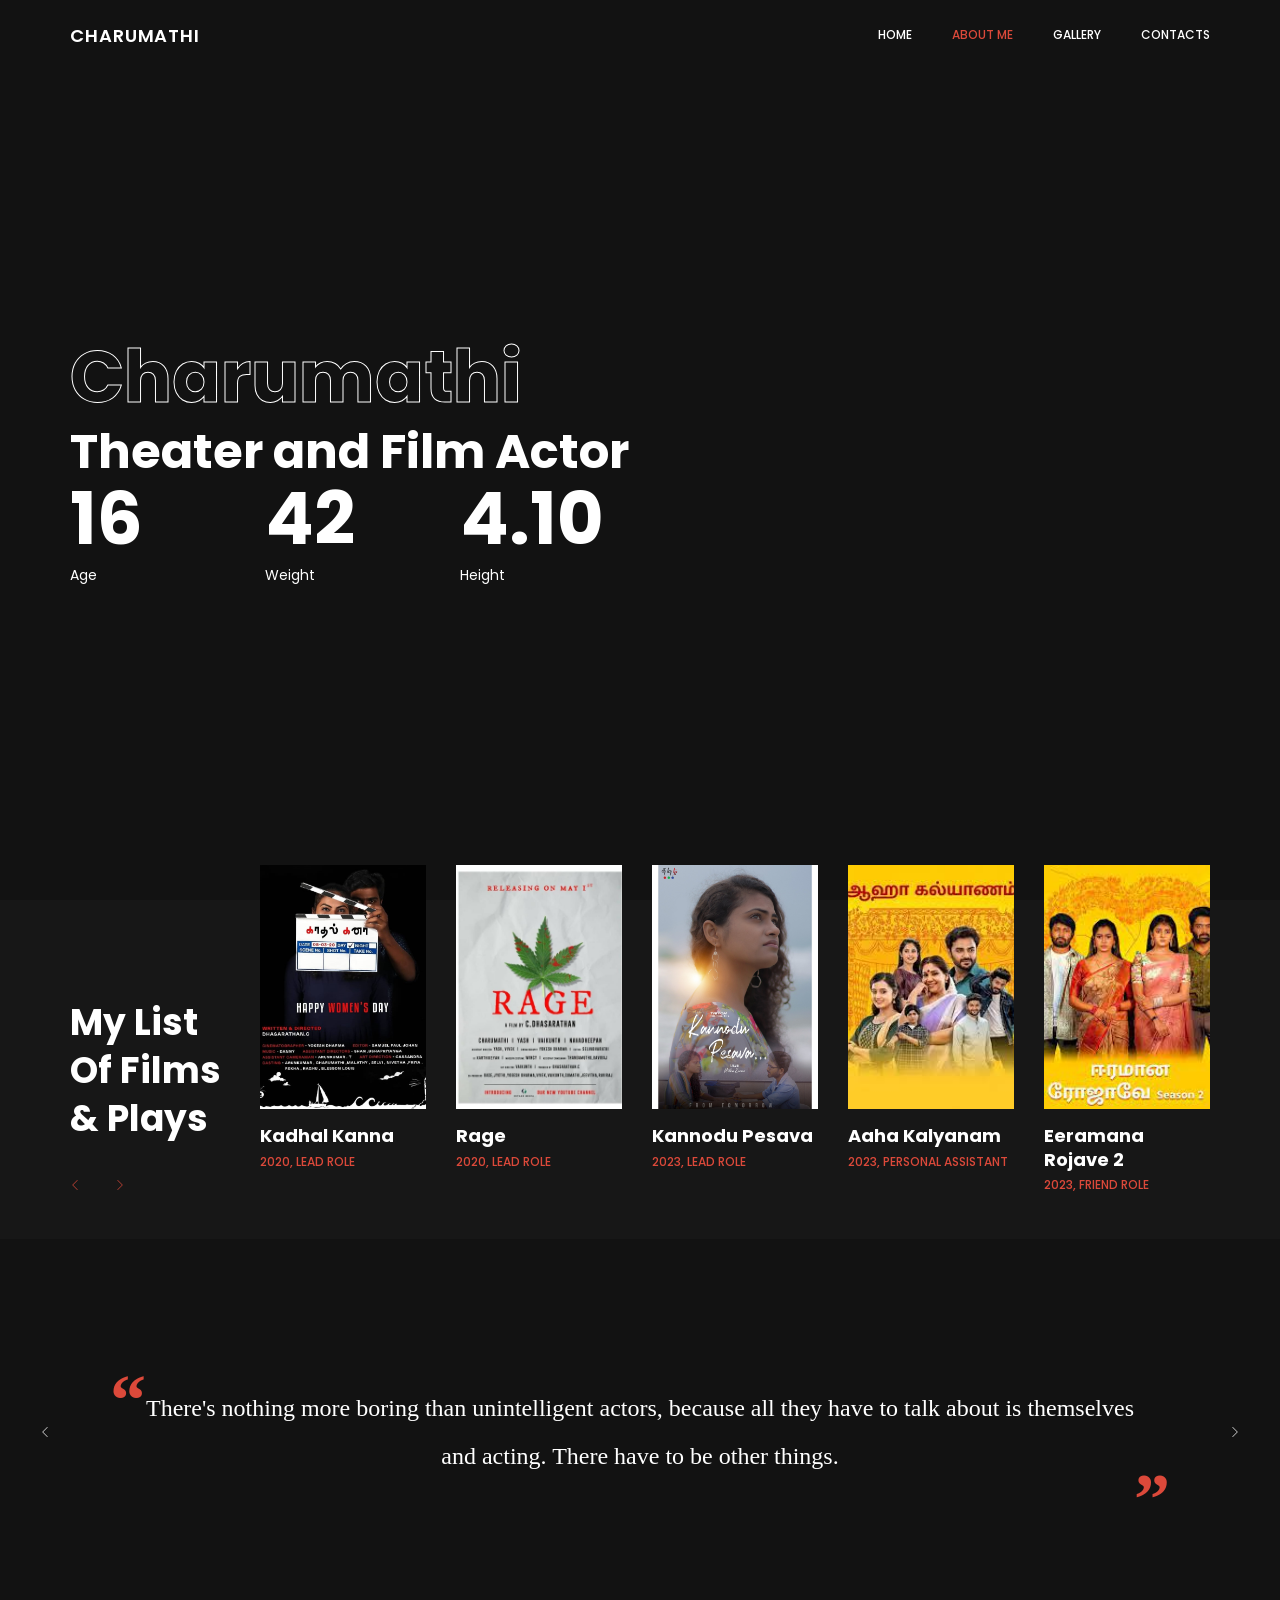
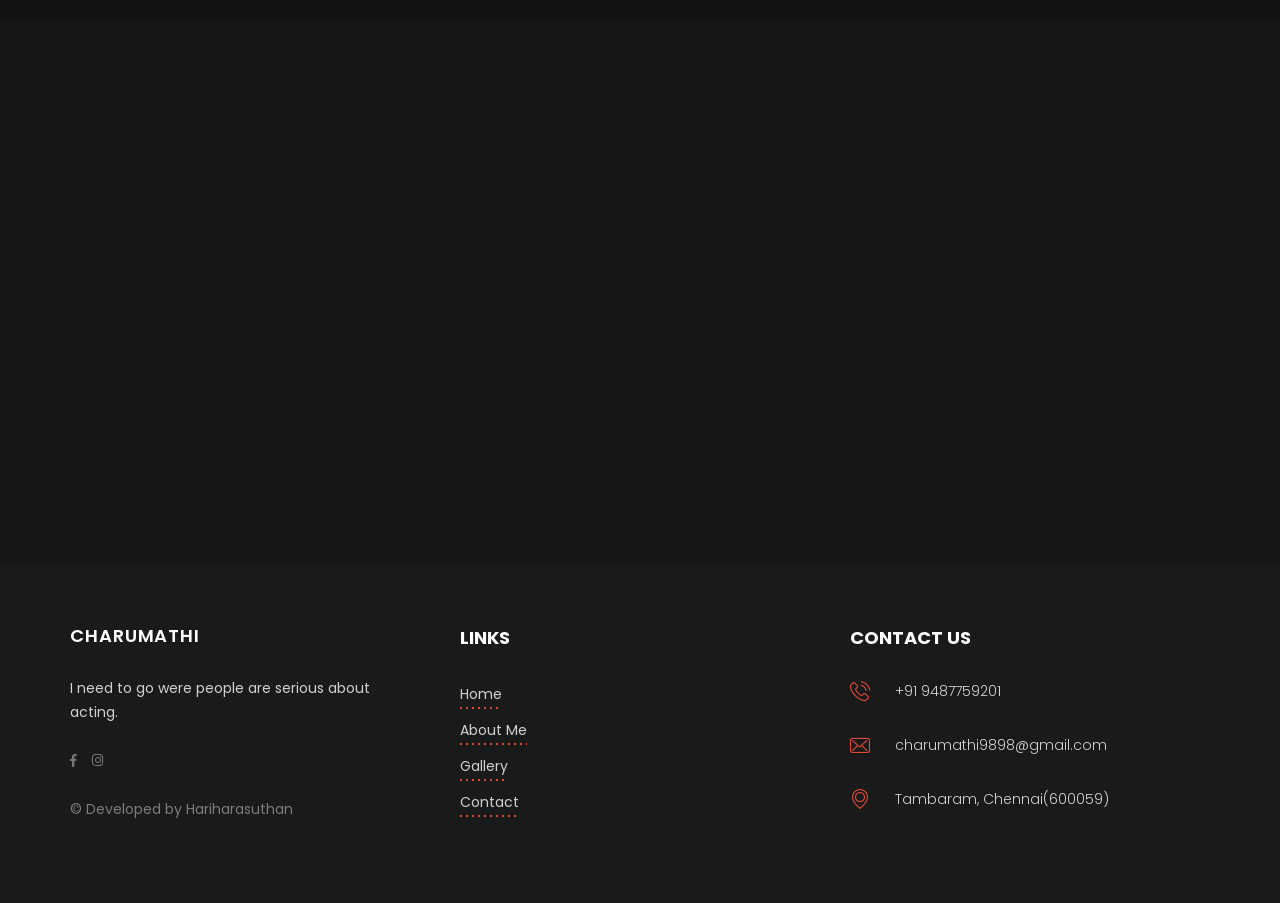
==== commit 8a567e9c: "Add files via upload" ====
--- a/about.html
+++ b/about.html
@@ -159,7 +159,7 @@
         <div class="vc_row wpb_row vc_inner vc_row-fluid"><div class="wpb_column vc_column_container vc_col-sm-12 vc_col-lg-6 vc_col-md-8"><div class="vc_column-inner"><div class="wpb_wrapper">    <div class="num-box-items num-box-5cd91568aefa7 row">
           <div class="num-box num-box-item-5cd914ce4505a  col-12 col-md-4">
       <div class="number">
-        24              </div>
+        26              </div>
               <div class="title">Age</div>
           </div>
 		  <div class="num-box num-box-item-5cd914e26f16c  col-12 col-md-4">
